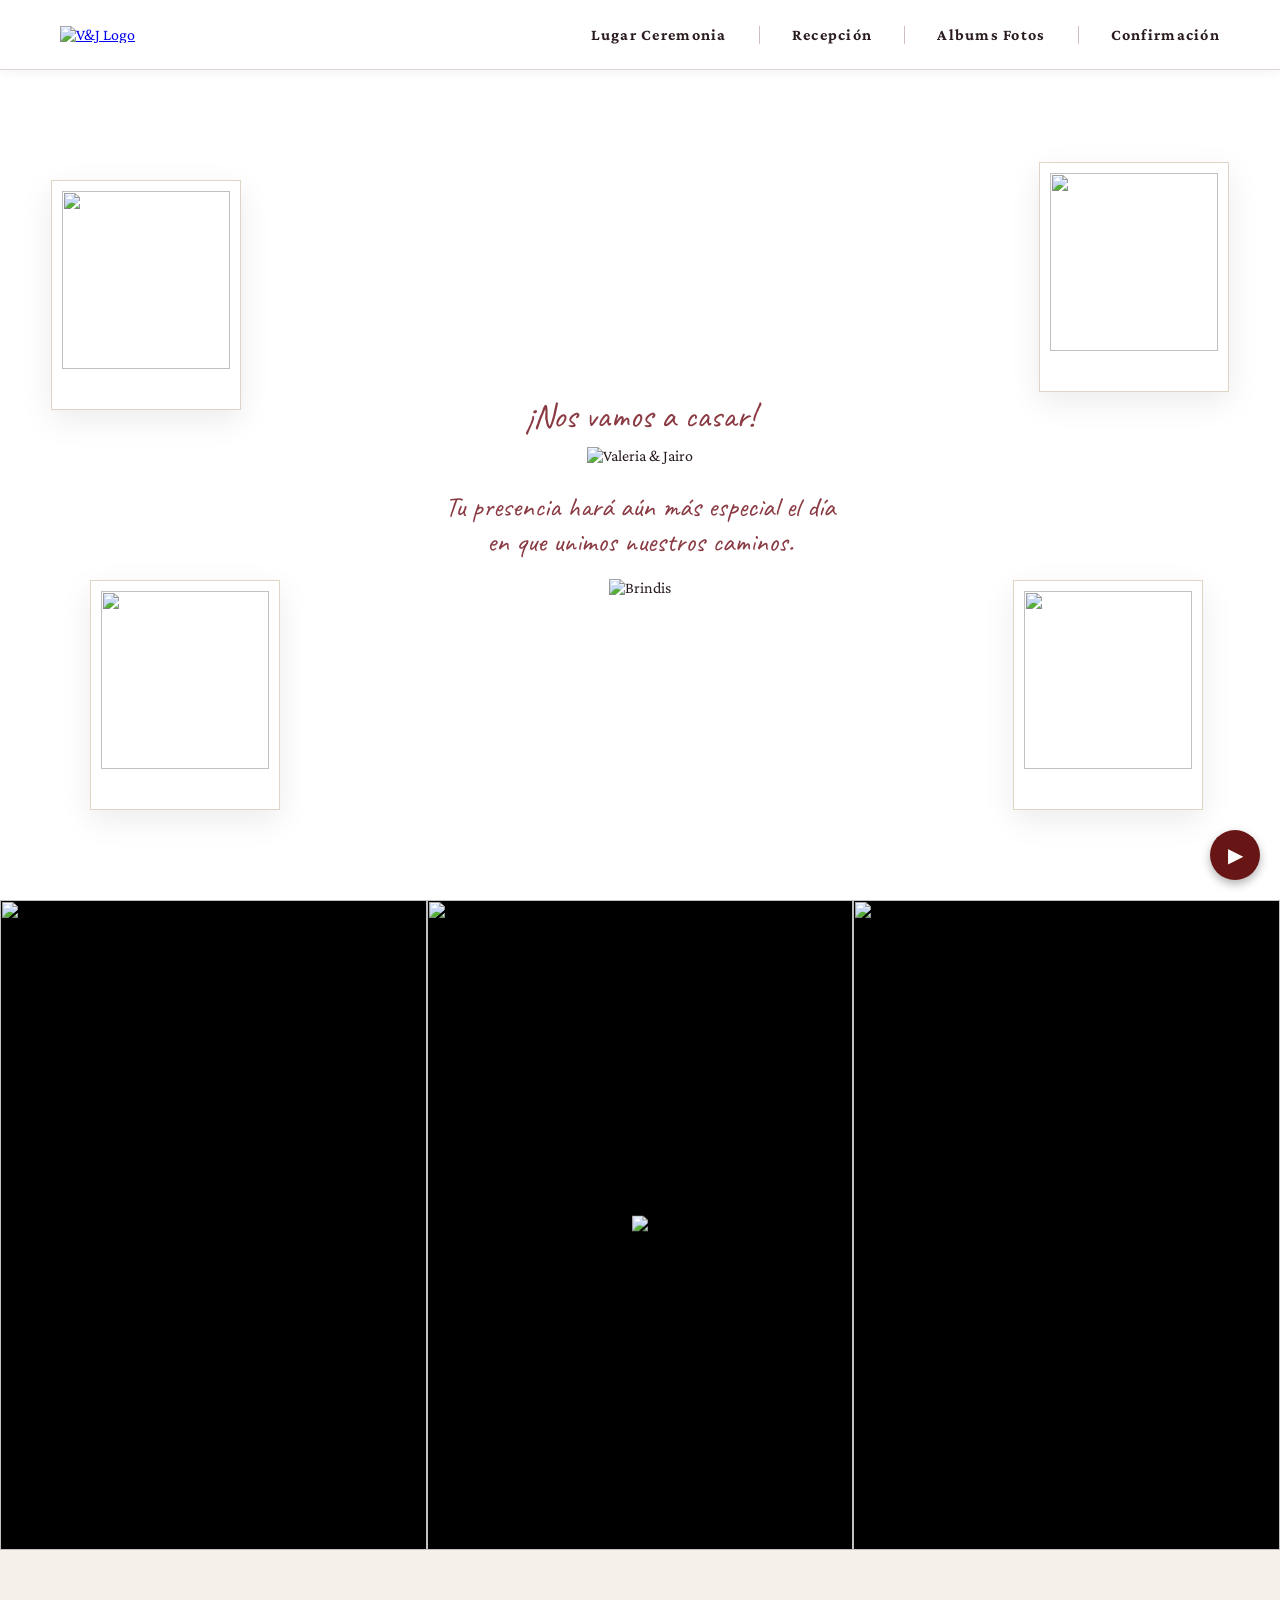
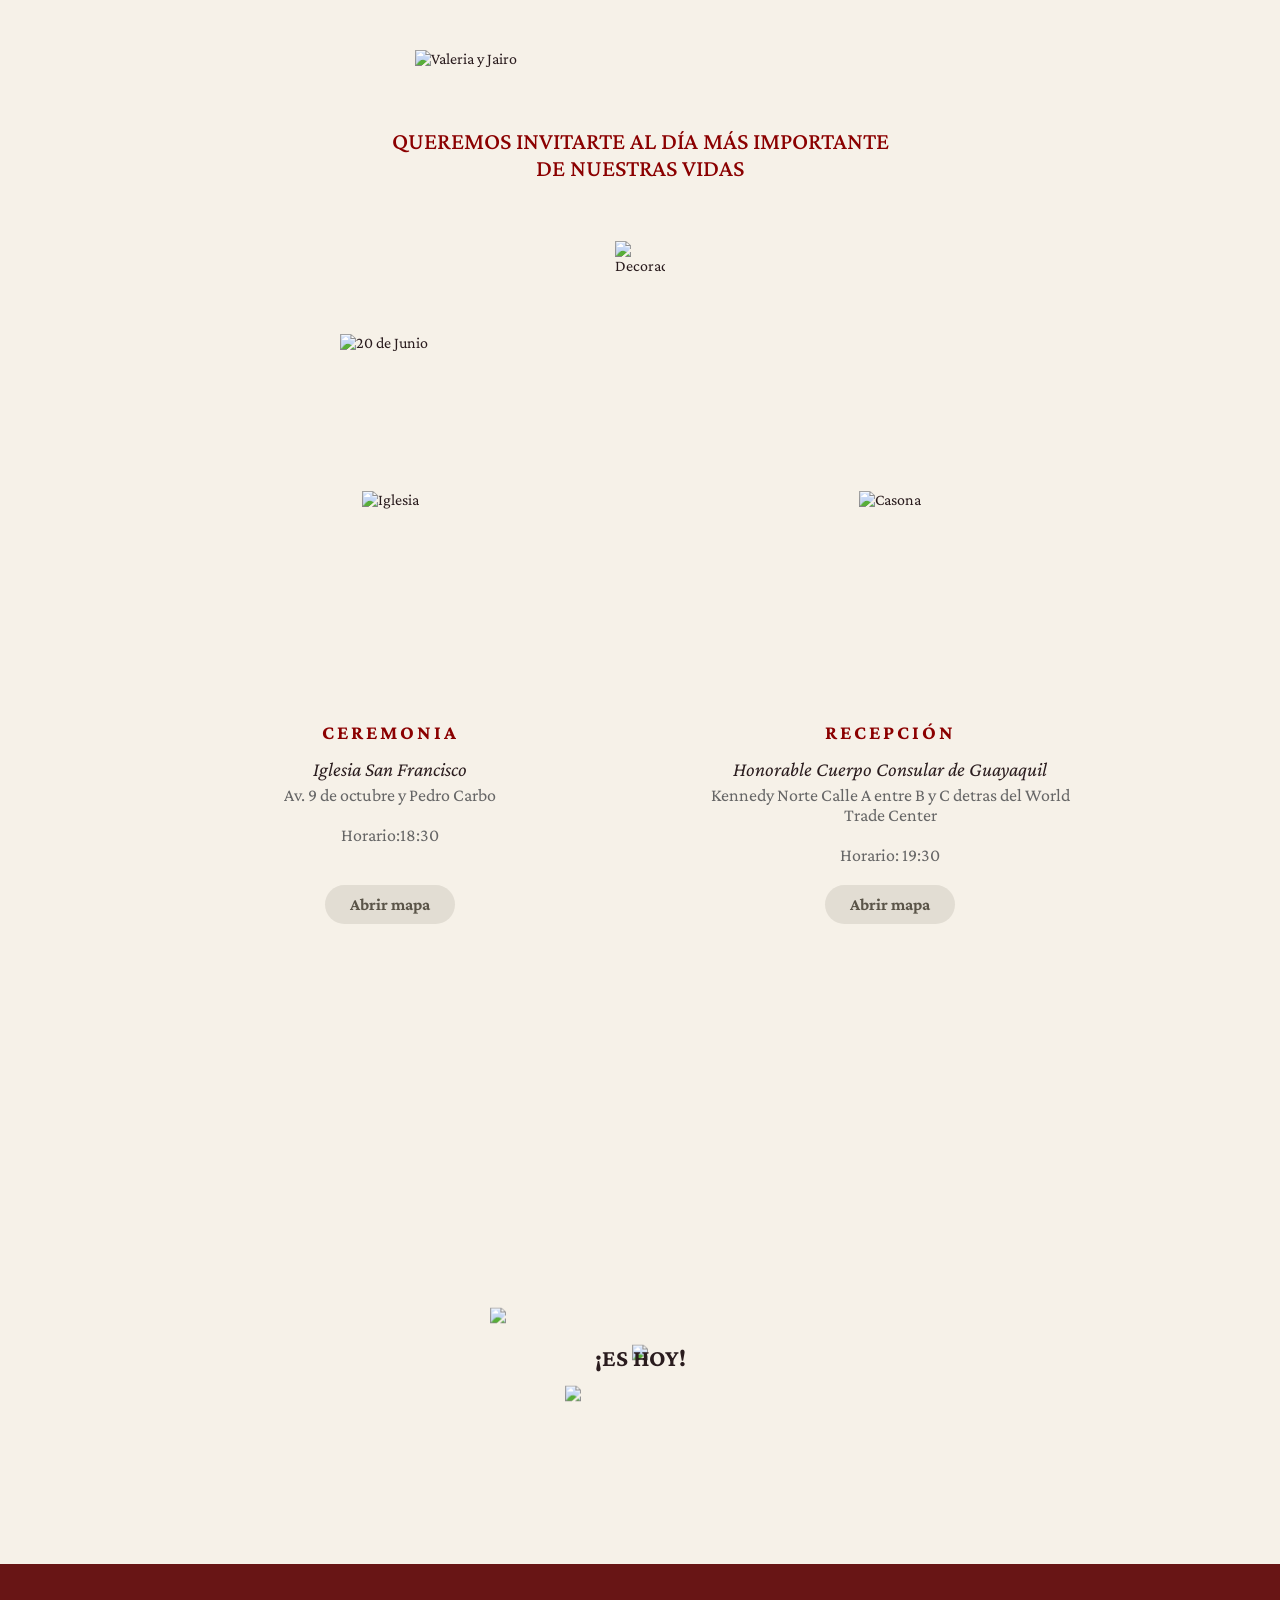
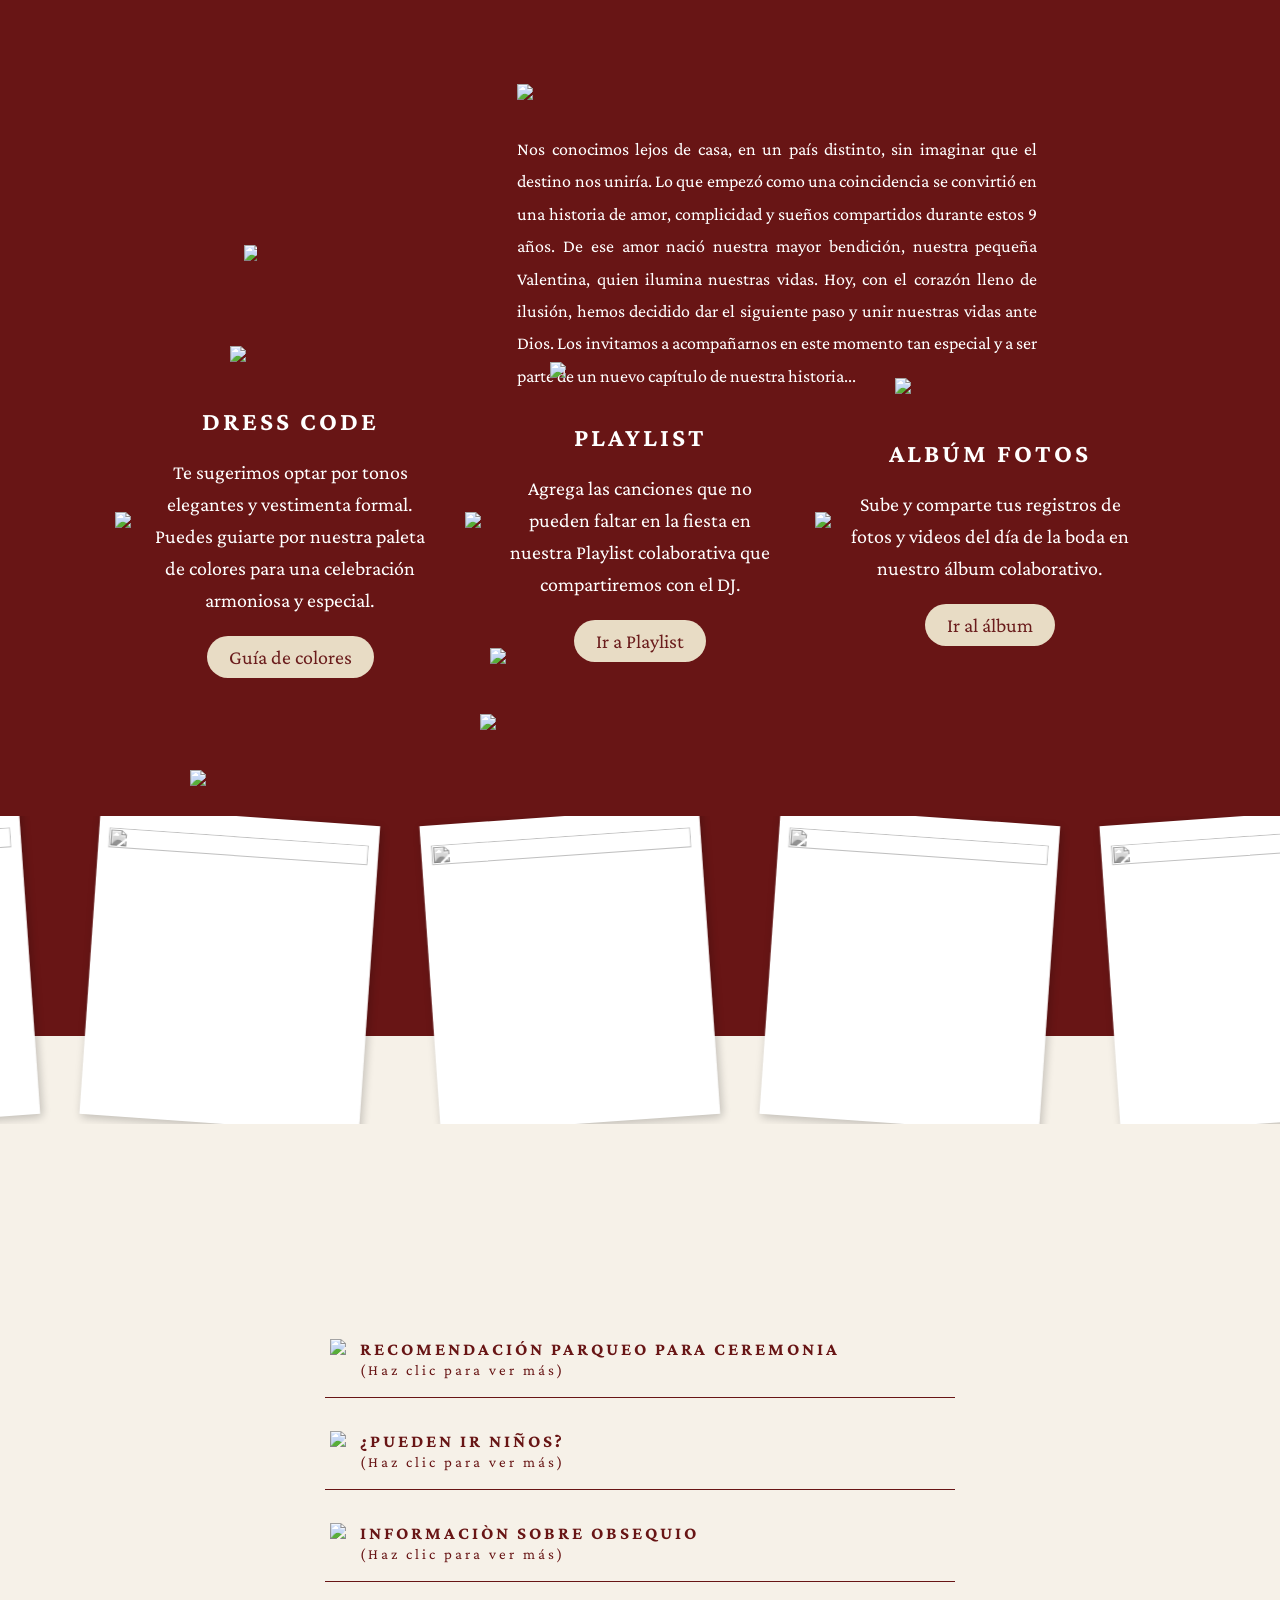
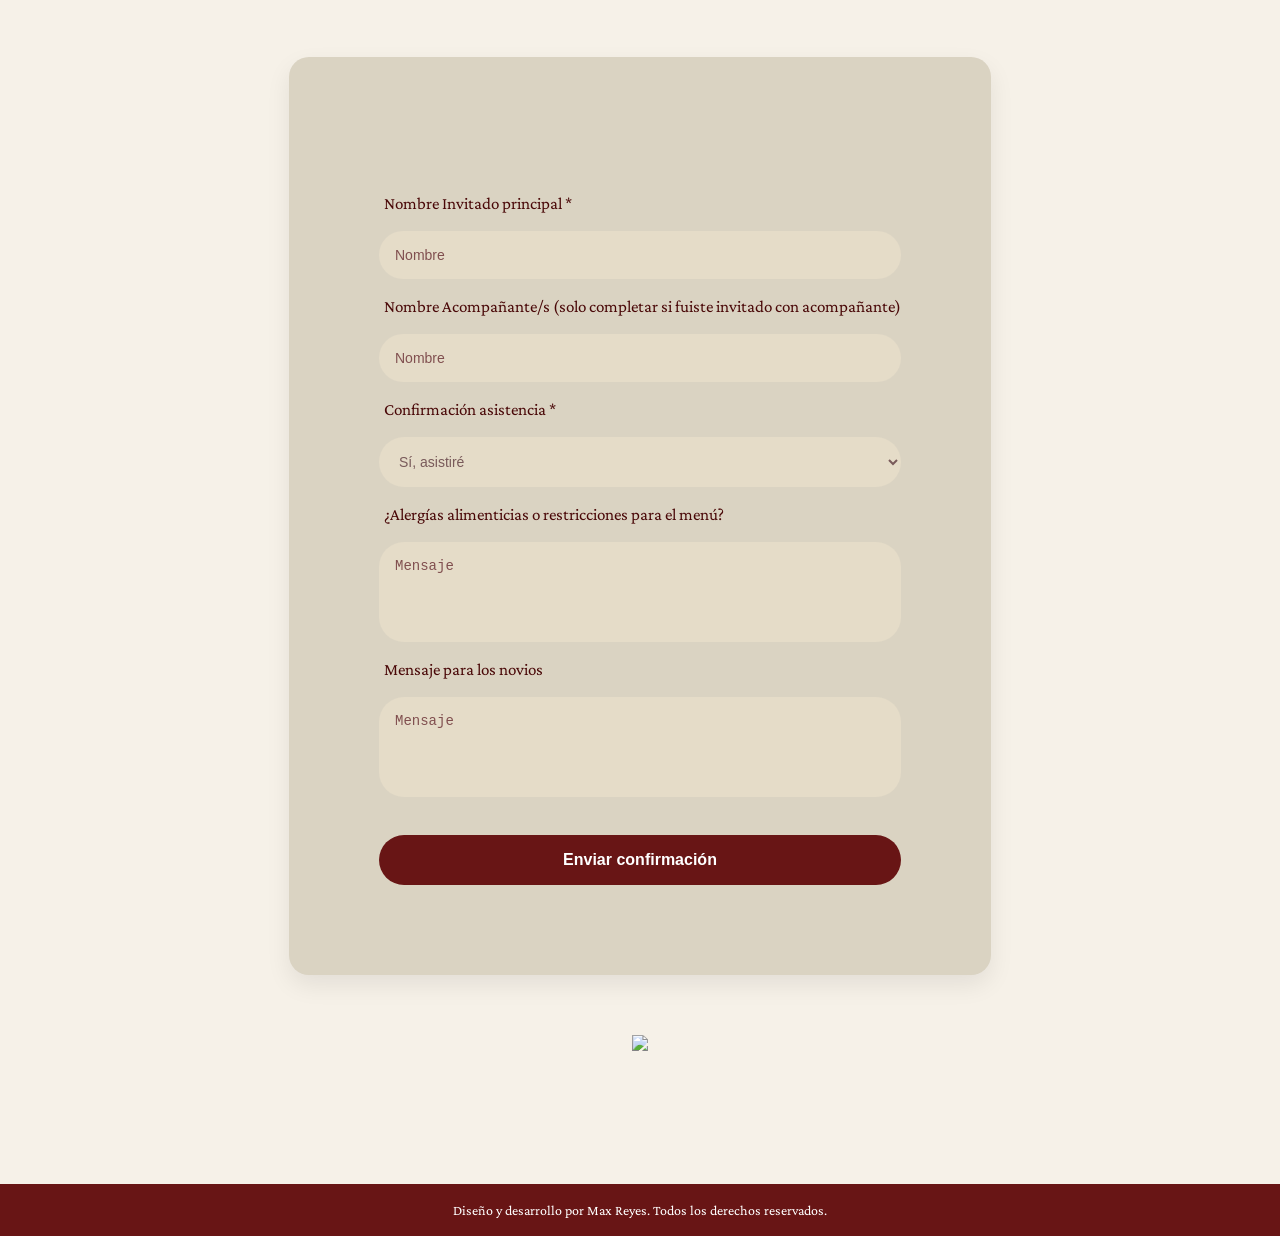
==== index.html @ e9e0463b "Add files via upload" ====
<!DOCTYPE html>
<html lang="es">
<head>
<meta charset="UTF-8">
<meta name="viewport" content="width=device-width, initial-scale=1.0">
<title>Valeria & Jairo - Boda</title>

<link href="https://fonts.googleapis.com/css2?family=Caveat:wght@400;500;600;700&family=Crimson+Pro:ital,wght@0,300;0,400;1,300;1,400&display=swap" rel="stylesheet">

<style>
:root{
  --primary:#63252c;
  --primary-light:#8a3a43;
  --primary-dark:#4b1c22;
  --cream:#f6f1e8;
  --text:#2a1c1e;
}
html,body{
overflow-x:hidden;
}
*{
  margin:0;
  padding:0;
  box-sizing:border-box;
}

body{
  font-family:'Crimson Pro',serif;
  background:var(--cream);
  color:var(--text);
  overflow-x:hidden;
}

/* ───────── NAVBAR OPTIMIZADO ───────── */
nav{
  position:fixed;
  top:0;
  left:0;
  right:0;
  z-index:1000;
  height:70px; 
  display:flex;
  align-items:center;
  justify-content:space-between;
  padding:0 clamp(20px, 5vw, 60px);
  background:#ffffff;
  border-bottom:1px solid rgba(99, 37, 44, 0.2);
  box-shadow: 0 2px 10px rgba(0,0,0,0.05);
}

.logo img{ height:100px; }

.nav-links{ display:flex; align-items:center; list-style:none; }
.nav-links li{ display:flex; align-items:center; }


.nav-links li:not(:first-child)::before{
  content:''; width:1px; height:18px; background:rgba(99, 37, 44, 0.3); margin:0 clamp(15px, 2.5vw, 35px);
}

.nav-links a{
  font-size:clamp(16px,1vw,16px);
  font-weight:700;
  letter-spacing:0.08em;
  color:var(--text);
  text-decoration:none;
  transition: all .25s ease;
  display:inline-block; 
}

.nav-links a:hover{ 
  color:var(--primary-light); 
  transform: scale(0.90);
}


.menu-toggle {
  display: none;
  flex-direction: column;
  justify-content: center;
  align-items: center;
  width: 40px; height: 40px;
  cursor: pointer; gap: 6px;
}

.menu-toggle span {
  display: block; width: 26px; height: 2px;
  background-color: var(--primary);
  border-radius: 2px; transition: 0.3s;
}

.menu-toggle.open span:nth-child(1) { transform: translateY(8px) rotate(45deg); }
.menu-toggle.open span:nth-child(2) { opacity: 0; }
.menu-toggle.open span:nth-child(3) { transform: translateY(-8px) rotate(-45deg); }

/* ───────── HERO ───────── */
.hero{
  min-height:100vh;
  padding-top:100px;
  position:relative;
  display:flex;
  align-items:center;
  justify-content:center;
  text-align:center;
  background:white;
  overflow:hidden;
}

.hero-center{
  max-width:clamp(280px, 90%, 520px);
  padding:20px;
  z-index:10;
  position:relative;
}

.subtitle{
  font-family:'Caveat',cursive;
  font-size:clamp(24px, 4vw, 34px);
  color:var(--primary-light);
  margin-bottom:10px;
}

.names img{
    max-width: 450px;
    opacity: 0;
    transform: translateY(-250px);
    animation: tituloCaida 2.0s ease-out forwards;
}

@keyframes tituloCaida{
    0%{
        transform: translateY(-120px);
        opacity: 0;
    }

    40%{
        opacity: 0.3;
    }

    70%{
        opacity: 0.7;
    }

    100%{
        transform: translateY(0);
        opacity: 1;
    }
}

.description{
  font-family:'Caveat',cursive;
  font-size:clamp(20px, 2.8vw, 28px);
  color:var(--primary-light);
  margin:25px 0 10px;
}

.deco-cheers{
  position: relative;
   width: clamp(200px, 35vw, 250px);
  margin: 10px auto;
  z-index: 2;
}
@media (max-width:768px){
  .description{
    font-size: 28px; /* antes estaba más pequeño */
    
  }
  .subtitle{
    font-size: 28px; /* antes estaba más pequeño */
    
  }
  .names img{
    max-width: 350px; /* antes 280px */
    width: 95%;
  }
}
/* ───────── POLAROIDS ───────── */
.polaroid{
  position:absolute;
  background:white;
  padding:10px 10px 40px;
  border:1px solid #e0d5c5;
  box-shadow:0 10px 30px rgba(0,0,0,0.08);
  transition:.4s;
  z-index:3;
}
.polaroid:hover{
  transform:scale(1.10) rotate(0deg);
}
.polaroid img{ width:100%; height:100%; object-fit:cover; display:block; }
.pol-1,.pol-2,.pol-3,.pol-4{ width:clamp(140px, 16vw, 190px); height:clamp(170px, 20vw, 230px); }

.pol-1{left:4%; top:20%; transform:rotate(-8deg);}
.pol-2{left:7%; bottom:10%; transform:rotate(5deg);}
.pol-3{right:4%; top:18%; transform:rotate(6deg);}
.pol-4{right:6%; bottom:10%; transform:rotate(-5deg);}

/* Decoraciones */
.deco-img{ position:absolute; z-index:1; pointer-events:none; opacity: 0.8; }
.deco-heart-1{top:20%; left:20%; width:60px;}
.deco-heart-2{top:15%; right:25%; width:50px;}
.deco-heart-triple{bottom:12%; right:18%; width:80px;}
.swirl-tl{top:8%; left:-20px; width:150px; transform:rotate(15deg);}
.swirl-br{bottom:8%; right:-20px; width:150px; transform:rotate(-15deg);}



/* ANIMACION EN PC */
@media (min-width: 768px){

.pol-1{
  animation: entrarIzq 2s ease-out forwards;
}

.pol-2{
  animation: entrarIzq 2.3s ease-out forwards;
}

.pol-3{
  animation: entrarDer 2s ease-out forwards;
}

.pol-4{
  animation: entrarDer 2.3s ease-out forwards;
}


}

/* Desde izquierda */
@keyframes entrarIzq{
  0%{
    transform: translateX(-400px) rotate(-20deg);
    opacity:0;
  }

  100%{
    transform: translateX(0) rotate(var(--rot));
    opacity:1;
  }
}




/* Desde derecha */
@keyframes entrarDer{
  0%{
    transform: translateX(400px) rotate(20deg);
    opacity:0;
  }

  100%{
    transform: translateX(0) rotate(var(--rot));
    opacity:1;
  }
}

@media (max-width:768px){

.pol-1{
animation: entrarIzqCell 1.5s ease-out forwards;
}

.pol-2{
animation: entrarIzqCell 1.8s ease-out forwards;
}

.pol-3{
animation: entrarDerCell 1.5s ease-out forwards;
}

.pol-4{
animation: entrarDerCell 1.8s ease-out forwards;
}

}

@keyframes entrarIzqCell{

0%{
transform: translateX(-300px) rotate(-10deg);
opacity:0;
}

100%{
transform: translateX(0) rotate(-3deg);
opacity:1;
}

}

@keyframes entrarDerCell{

0%{
transform: translateX(300px) rotate(10deg);
opacity:0;
}

100%{
transform: translateX(0) rotate(3deg);
opacity:1;
}

}





/* ───────── RESPONSIVE (CELULAR) ───────── */
@media(max-width:768px){
  .menu-toggle { display: flex; }

  /* Menú desplegable con más espacio interno */
  .nav-links{
    display: none;
    position: absolute;
    top: 70px;
    left: 0;
    width: 100%;
    background: white;
    flex-direction: column;

    padding: 10px 0; /* antes 30px */
    border-bottom: 2px solid var(--primary-light);
    box-shadow: 0 15px 30px rgba(0,0,0,0.1);
  }


  .nav-links.active { display: flex; }

  .nav-links li { 
    width: 100%; 
    justify-content: center; 
    padding: 12px 0; /* Espacio entre cada link */
  }
  
  .nav-links li:not(:first-child)::before { display: none; }

  .hero { 
    flex-direction: column; 
    padding: 100px 20px 60px; 
    height: auto; 
    justify-content: flex-start;
  }

  .hero-center { order: 2; width: 100%; }

  /* Fotos 2 arriba y 2 abajo */
  .polaroid {
    position: relative !important;
    left: auto !important; right: auto !important;
    top: auto !important; bottom: auto !important;
    width: 44% !important; /* Más pequeñas para que quepan 2 */
    margin: 8px 2%;
    padding: 6px 6px 20px;
    display: inline-block;
  }

  .pol-group-top { order: 1; display: flex; justify-content: center; width: 100%; margin-bottom: 15px; }
  .pol-group-bottom { order: 3; display: flex; justify-content: center; width: 100%; margin-top: 15px; }

  .pol-1, .pol-3 { transform: rotate(-3deg) !important; }
  .pol-2, .pol-4 { transform: rotate(3deg) !important; }
  

  .names img { max-width: 280px; }
  .deco-heart-1, .deco-heart-2, .swirl-tl, .swirl-br { display:none; }
}


/* ───────── CINTA INFINITA 3 IMÁGENES ───────── */

.cinta-galeria{
  width:100%;
  height:650px;
  overflow:hidden;
  background:black;
  position:relative;
}
.cinta{
  display:flex;
  width:calc(33.3333vw * 12); /* 12 imágenes (6 + 6) */
  height:100%;
  animation:mover 30s linear infinite;
}

.cinta img{
  width:33.3333vw;
  height:100%;
  object-fit:cover;
  flex-shrink:0;
}

@keyframes mover{
  from{
    transform:translateX(0);
  }
  to{
    transform:translateX(-50%);
  }
}

/* LOGO */
.logo-centro{
  position:absolute;
  top:50%;
  left:50%;
  transform:translate(-50%, -50%);
  z-index:10;
  pointer-events:none;
}

.logo-centro img{
  width:320px;
}

/* 📱 CELULAR */
@media (max-width:768px){

  .cinta-galeria{
    height:480px;
  }

.cinta{
    width:calc(100vw * 12);
    animation:mover 22s linear infinite;
  }

  .cinta img{
    width:100vw;
  }

  .logo-centro img{
    width:200px;
  }
}

@media (max-width:768px){

  .seccion-floral{
    padding:80px 20px;
  }

  .titulo-rojo{
    font-size:28px;
  }

  .img-top{
    width:180px;
  }

  .img-pequena{
    width:100px;
  }

  .img-grande{
    width:90%;
  }

}





/* --- CONTENEDOR ÚNICO CON FONDO --- */
.seccion-floral {
  width: 100%;
  padding: 100px 20px;
  /* Fondo_Compu */
  background-image: url(Imagenes/Decoracion/Fondo_flores5.png);
  background-position: top center;
  background-size: 100% auto;
  background-repeat: no-repeat;
  background-color: var(--cream); 
  display: flex;
  flex-direction: column; 
  align-items: center;
  justify-content: center;
}

.contenido-floral {
  display: flex;
  flex-direction: column;
  align-items: center;
  text-align: center;
  gap: 60px; /* Espaciado entre elementos de la invitación */
  width: 100%;
}

.titulo-rojo {
  color: #8B0000;
  font-size: 24px;
  font-weight: 500;
  max-width: 500px;
  margin: 0;
  text-transform: uppercase;
   text-align: center;
  margin-left: auto;
  margin-right: auto;
}

.img-top { width: 70vw; max-width: 450px; }
.img-grande { width: 100vw; max-width: 600px; }
.img-pequena { width: 50px; height: auto; }


.aparecer-scroll{
  opacity:0;
  transform: translateY(40px);
  transition: all 1s ease;
}

.aparecer-scroll.visible{
  opacity:1;
  transform: translateY(0);
}

/* --- CONTENEDOR DE MAPAS (Dentro de la misma sección) --- */
.contenedor-mapas {
  display: flex;
  flex-direction: row; 
  justify-content: center;
  align-items: stretch; 
  gap: 100px; 
  max-width: 1000px;
  width: 100%;
  margin-top: 80px; 
}

.bloque-evento {
  flex: 1; 
  display: flex;
  flex-direction: column;
  align-items: center; 
  text-align: center;
}

.img-dibujo {
  height: 200px; 
  width: auto;
  margin-bottom: 20px;
  object-fit: contain;
}

.subtitulo-evento {
  color: #8B0000;
  letter-spacing: 3px;
  font-size: 20px;
  margin: 10px 0;
  text-transform: uppercase;
}

.nombre-lugar {
  font-family: 'Crimson Pro', serif;
  font-style: italic;
  font-size: 20px;
  margin: 5px 0;
}

.direccion-texto {
  font-size: 18px;
  color: #666;
  margin-bottom: 20px;
}

/* BOTONES ALINEADOS Y EN NEGRITA */
.btn-mapa {
  margin-top: auto; 
  padding: 10px 25px;
  margin-bottom: 120px;
  background-color: #e2ddd3;
  color: #5a5448;
  text-decoration: none;
  border-radius: 20px;
  font-size: 17px;
  font-weight: bold;
  transition: 0.3s ease;
}

.btn-mapa:hover {
  background-color: #d4ccb6;
}





/* estado inicial */
.scroll-izq, .scroll-der{
  opacity:0;
  transition: all 1s ease;
}

/* ceremonia */
.scroll-izq{
  transform: translateX(-120px);
}

/* recepcion */
.scroll-der{
  transform: translateX(120px);
}

/* cuando aparecen */
.scroll-izq.visible,
.scroll-der.visible{
  opacity:1;
  transform: translateX(0);
}



@media (max-width:768px){

  .seccion-floral{
    background-image: url(Imagenes/Decoracion/Fondo_flores3.png);
    background-size: cover;
    padding:60px 15px 90px 15px; /* más espacio abajo */
  }
.titulo-rojo {
  
  max-width: 300px;
  
}
  .contenedor-mapas{
    flex-direction:column;
    align-items:center;
    gap:70px;
    margin-top:50px;
  }

  
  .img-dibujo{
    height:190px;
  }

  .img-recepcion{
    height:130px;
    margin-bottom:15px;
  }

  
  .subtitulo-evento{
    font-size:24px;
    margin:12px 0;
  }

  .nombre-lugar{
    font-size:22px;
     color:#841c1c;
     
  }

.direccion-texto{
  font-size:18px;
  color:#841c1c;
  margin-bottom:20px;
  max-width:300px;  
  text-align:center;

}


  .btn-mapa{
    padding:14px 35px;
    font-size:19px;
    border-radius:30px;
    margin-bottom:40px;
  }

}





/* ============================= */
/* CONTENEDOR CUENTA REGRESIVA */
/* ============================= */

.contenedor-regresiva-tres-barras{
    position: relative;
    width: 100%;
    margin-top: 200px; /* antes 1300px */
}

/* VIDEO CENTRAL */
.barra-video-central{
    height: 420px;
    position: relative;
    overflow: visible;
    display: flex;
    justify-content: center;
    align-items: center;
}

/* VIDEO */
.video-regresiva{
    position: absolute;
    width: 100%;
    height: 100%;
    object-fit: cover;
}

/* BARRA ROJA */
.barra-roja-bottom{
    background:#681515;
    padding-top:120px;
    padding-bottom:200px;
}
/* PANEL BLANCO */
.capa-panel-blanco{
    position: absolute;
    top: 50%;
    left: 50%;
    transform: translate(-50%, -50%);
    z-index: 10;
}

/* MARCO */
.img-marco-curvo{
    width: 1000px;
    max-width: 120vw;
}

/* FLORES */
.img-flores-deco{
    width: 150px;
    height: auto;
    display: block;
    margin: 15px auto 0 auto;
}

/* CONTENIDO CENTRADO */
.contenido-interno-regresiva{
    position: absolute;
    top: 50%;
    left: 50%;
    transform: translate(-50%, -50%);
}

.txt-script{
    display:block;
    margin:0 auto;
    width:300px;
}

/* RELOJ */
.reloj-dinamico{
    display:flex;
    gap:40px;
    justify-content:center;
    margin-top:20px;
}

.bloque{
    text-align:center;
}

.num{
    font-size:70px;
    color:#6d1c1c;
    font-family:serif;
}

.lab{
    font-size:25px;
    display:block;
}

@media (max-width:768px){

    .contenedor-regresiva-tres-barras{
        margin-top:120px;
    }

    .barra-video-central{
        height:220px;
        position: relative;
    }
.barra-roja-bottom{
    background:#681515;
    padding-top:120px;
    padding-bottom:280px;
}
    /* PANEL MÁS GRANDE Y QUE SOBRESALGA DEL VIDEO */
   .capa-panel-blanco{
    position:absolute;
   
    left:50%;
    transform:translate(-50%,-50%);
    z-index:10;
    width:100%;
    display:flex;
    justify-content:center;
}

  .img-marco-curvo{
    width:100%;
}
    .contenido-interno-regresiva{
        width:85%;
        text-align:center;
    }

    .txt-script{
        width:165px;
        margin-bottom:6px;
    }

    .reloj-dinamico{
        gap:8px;
        margin-top:5px;
    }

    .num{
        font-size:29px;
    }

    .lab{
        font-size:15px;
    }

    .img-flores-deco{
        width:75px;
        margin-top:6px;
    }

    
}










.contenedor-historia{
    width:1200px;
    max-width:90%;
    margin:auto;
    display:flex;
    align-items:center;
    justify-content:space-between;
    gap:80px;
}

/* TEXTO MÁS A LA IZQUIERDA */
.lado-texto{
    color:white;
    max-width:520px;
    margin-right:auto;
}

/* FOTO MÁS A LA DERECHA */
.lado-foto{
     margin: 0 auto;
    display: flex;
    justify-content: center;
   
    margin-top: 30px;
}


.lado-foto img{
    width: 80%;      /* opcional: más pequeña */
   
}
.titulo-historia{
    width:280px;
    margin-bottom:30px;
}

.texto-historia{
    font-size:18px;
    line-height:1.8;
    text-align:justify;
}

.foto-entrada-izquierda{
  opacity: 0;
  transform: translateX(-150px) rotate(-8deg) scale(0.9);
  transition: all 1.2s cubic-bezier(0.22, 1, 0.36, 1);
}

.foto-entrada-izquierda.visible{
  opacity: 1;
  transform: translateX(0) rotate(0) scale(1);
}
@media (max-width:768px){
  .foto-entrada-izquierda{
    transform: translateX(-80px) rotate(-4deg) scale(0.95);
  }
}

@media (max-width:768px){

.contenedor-historia{
    flex-direction:column;
    text-align:left;
    gap:40px;
}

.lado-foto{
    margin: 0 auto;
    display: flex;
    justify-content: center;
}

.lado-foto img{
    width: 93%;      /* opcional: más pequeña */
    display: block;
    margin: 0 auto;
    margin-left: 20px;
}


.lado-texto{
    max-width:90%;
    margin:0 auto;
}

/* TEXTO JUSTIFICADO EN CELULAR */
.texto-historia{
    text-align:justify;
    font-size:18px;
    line-height:1.4;
}

.titulo-historia{
    width:240px;
}

}



.contenedor-opciones-boda{
    display:flex;
    justify-content:center;
    gap:0; /* sin espacio */
    flex-wrap:wrap;
    padding:120px 0;
}

.card-boda{
    position:relative;
    width:380px;
    margin:0;
}
.icono-ropa{
width:110px;
margin-bottom:20px;
}
.marco-card{
    width:100%;
    display:block;
}

.contenido-card{
    position:absolute;
    top:0;
    left:0;
    width:100%;
    height:100%;

    display:flex;
    flex-direction:column;
    align-items:center;

    text-align:center;
    padding:20px;

    justify-content:center;

    padding-top:0px; /* baja el contenido debajo del icono */
    color:white;
}

.contenido-card h3{
    font-size:26px;
    letter-spacing:3px;
    margin-bottom:20px;
   
}

.contenido-card p{
    font-size:20px;
    line-height:1.6;
    margin-bottom:20px;
    max-width:280px;
}

.boton-card{
    background:#e8dcc5;
    padding:10px 22px;
    border-radius:30px;
    text-decoration:none;
    color:#6a1c1c;
    font-size:20px;
}

.icono-card-Traje{
    width:120px;
    margin-bottom:25px;
}
.icono-card-Play{
    width:180px;
    margin-bottom:25px;
}
.card-boda{
    width:350px;
}
.icono-card-Album{
    width:190px;
    margin-bottom:25px;
}

.icono-container{
    height:140px;   /* misma altura para todos */
    display:flex;
    align-items:center;
    justify-content:center;
    margin-bottom:20px;
}

.card-boda{
  opacity: 0;
  transform: translateY(80px) scale(0.95);
  transition: all 0.9s cubic-bezier(0.22, 1, 0.36, 1);
}

.card-boda.visible{
  opacity: 1;
  transform: translateY(0) scale(1);
}

/* delay elegante */
.card-boda:nth-child(1){ transition-delay: 0.2s; }
.card-boda:nth-child(2){ transition-delay: 0.4s; }
.card-boda:nth-child(3){ transition-delay: 0.6s; }

.icono-container img{
  animation: moverIcono 0.6s ease-in-out 4 alternate;
}

@keyframes moverIcono{
  0%{ transform: translateX(0); }
  100%{ transform: translateX(12px); }
}

/* ICONO tipo campana */
.icono-container.animar .icono-card-Traje,
.icono-container.animar .icono-card-Play,
.icono-container.animar .icono-card-Album {
  animation: campana 1.2s ease-in-out 2;
  transform-origin: top center; /* 🔥 clave para efecto colgado */
}

/* Animación tipo péndulo */
@keyframes campana {
  0%   { transform: rotate(0deg); }
  20%  { transform: rotate(12deg); }
  40%  { transform: rotate(-10deg); }
  60%  { transform: rotate(6deg); }
  80%  { transform: rotate(-4deg); }
  100% { transform: rotate(0deg); }
}




.seccion-cronograma{
    display:flex;
    flex-direction:column;
    align-items:center;
    justify-content:center;
    text-align:center;
  
    gap:20px; /* espacio entre elementos */
}

/* decoracion superior */
.Imagen-decoracion{
    width:100%;
    max-width:300px;
  
}

/* titulo */
.Imagen-Titulo{
  padding-top: 30px;
    width:100%;
    max-width:320px;
    padding-bottom: 20px;
}

/* imagen desktop */
.cronograma-desktop{
    width:100%;
    max-width:900px;
    padding-bottom: 50px;
}

/* imagen mobile */
.cronograma-mobile{
    width:100%;
    max-width:440px;
    
}

/* OCULTAR EN CELULAR */
.cronograma-mobile{
    display:none;
}

/* CUANDO SEA CELULAR */
@media (max-width:768px){

.cronograma-desktop{
    display:none;
}

.cronograma-mobile{
    display:block;
    margin:auto;
}

.Imagen-decoracion{
    max-width:300px;
}

.Imagen-Titulo{
    max-width:230px;
}


}







.polar-card img {
  width: 100%;
  display: block;
  filter: grayscale(100%);
  transition: filter 0.3s ease;
}
.galeria-polar {
  width: 100%;
  overflow: hidden;
  background: transparent;
  padding: 60px 0;

 margin-top: -220px;   /* sube más hasta pegarse */
  margin-bottom: -140px;
  padding-top: 0;       /* quita aire arriba */
  position: relative;
  z-index: 20; /* ENCIMA de todo */
}

.polar-overflow {
  overflow: hidden;
  width: 100%;
}

.polar-track {
  display: flex;
  width: max-content;
  will-change: transform;
}

/* TARJETAS */
.polar-card {
  flex-shrink: 0;
  width: clamp(180px, 22vw, 280px);
  background: #fff;
  padding: 20px 10px 28px 10px;
  box-shadow: 2px 3px 10px rgba(0,0,0,0.22);
  margin-right: 60px; /* en vez de gap */
}

.polar-card img {
  width: 100%;
  aspect-ratio: 1 / 1;
  object-fit: cover;
  display: block;
}

/* ROTACIÓN */
.polar-card:nth-child(odd)  { transform: rotate(-4deg); }
.polar-card:nth-child(even) { transform: rotate(4deg); }







.seccion-floral2 {
  width: 100%;
  padding: 200px 20px 100px 20px;
  background-image: url(Imagenes/Decoracion/Fondo_flores3.png);
  background-position: top center;
  background-size: 100% auto;
  background-repeat: no-repeat;
  background-color: var(--cream);

  position: relative;
  z-index: 1;
}
/* CONTENEDOR */
.contenido-floral{
  max-width: 900px;
  margin: auto;
  text-align: left;
}

/* TITULO */
.item-info{
  width: 70%;
   margin-bottom: -45px;   
 
}

.titulo-info img{
  width: 350px;
}


/* TITULO LINEA */
.titulo-item{
  display: flex;
   text-align: left;
  gap: 12px;
  cursor: pointer;
 border-bottom: 1px solid #681515;
   padding: 18px 0;   /* antes 18px */

  color: #681515;
  font-size: 18px;
  letter-spacing: 3px;
}

/* ICONO */
.icono{
  width: 18px;
  margin-left: 5px;
}

/* TEXTO */
.titulo-item span{
  flex: 1;
}



@media (max-width:768px){

  /* 🌸 SECCIÓN FONDO */
  .seccion-floral2{
    width: 100%;
    padding: 140px 15px 80px 15px;

    background-image: url(Imagenes/Decoracion/Fondo_flores3.png);
    background-size: cover;        /* 🔥 clave */
    background-position: top center;
    background-repeat: no-repeat;
  }

  /* CONTENEDOR */
  .contenido-floral{
    max-width: 100%;
    margin: auto;
    padding: 0 10px;
  
  }

  /* TITULO IMAGEN */
  .titulo-info{
    text-align: center;
    margin-bottom: 30px;
  }

  .titulo-info img{
    width: 230px;
  }

  /* ITEMS */
  .item-info{
    width: 100%;
    margin-bottom: -45px;   
  }

  /* TITULO (LINEA + TEXTO) */
  .titulo-item{
    display: flex;
    align-items: center;
    gap: 8px;

    padding: 12px 0;
    border-bottom: 1px solid #681515;

    font-size: 14px;
    letter-spacing: 2px;
    color: #681515;

    cursor: pointer;
  }

  /* ICONO */
  .icono{
    width: 14px;
    margin-left: 2px;
  }

  /* TEXTO */
  .titulo-item span{
    flex: 1;
  }

  


}

/* CONTENIDO OCULTO */
  .contenido-item{
    max-height: 0;
    overflow: hidden;
    transition: all 0.4s ease;

    font-size: 14px;
    line-height: 1.5;
    color: #000000;

    padding-left: 28px;
  }

  /* CUANDO SE ABRE */
  .item-info.activo .contenido-item{
    max-height: 300px;
    padding-top: 10px;
    padding-bottom: 10px;
  }

@media (max-width:768px){
  .item-info.activo .contenido-item{
    max-height: 300px;
  }

  /* CONTENIDO OCULTO */
  .contenido-item{
    max-height: 0;
    overflow: hidden;
    transition: all 0.4s ease;

    font-size: 14px;
    line-height: 1.5;
    color: #000000;

    padding-left: 0px;

    text-align: justify; /* 👈 AQUI */
  }
}




.confirmacion-box {
  margin-top: 60px;
  background: #dad3c2;
  padding: 90px;
  border-radius: 20px;
  max-width: 800px;
  margin-left: auto;
  margin-right: auto;
  box-shadow: 0 10px 25px rgba(0,0,0,0.08);
}

/* TITULO */
.titulo-confirmacion {
  text-align: center;
  margin-bottom: 30px;
}

.titulo-confirmacion img {
  max-width: 320px;
  width: 100%;
}

/* FORM */
.form-confirmacion {
  display: flex;
  flex-direction: column;
  gap: 18px;
}

.form-confirmacion label {
  font-size: 17px;
  color: #490707;
  margin-left: 5px;
}
input::placeholder{
  color: #804f4f;           
  
}
textarea::placeholder{
  color: #804f4f;           
  
}
/* INPUTS */
.form-confirmacion input,
.form-confirmacion select,
.form-confirmacion textarea {
  width: 100%;
  padding: 16px;
  border-radius: 25px;
  border: none;
  background: #e5dcc8;
  outline: none;
  font-size: 14px;
   color: #795a5a; 

}

/* TEXTAREA */
.form-confirmacion textarea {
  min-height: 100px;
  resize: none;
  
  
}

/* BOTON */
.form-confirmacion button {
  margin-top: 20px;
  padding: 16px;
  border: none;
  border-radius: 25px;
  background: #681515;
  color: white;
  font-weight: bold;
  font-size: 16px;
  cursor: pointer;
  transition: 0.3s;
}

.form-confirmacion button:hover {
  transform: scale(1.03);
  opacity: 0.9;
}

@media (max-width: 768px) {

  .confirmacion-box {
    padding: 25px;
    margin-top: 40px;
    border-radius: 15px;
  }

  .titulo-confirmacion img {
    max-width: 220px;
  }

  .form-confirmacion {
    gap: 14px;
  }

  .form-confirmacion input,
  .form-confirmacion select,
  .form-confirmacion textarea {
    padding: 14px;
    font-size: 13px;
  }

  .form-confirmacion textarea {
    min-height: 80px;
  }

  .form-confirmacion button {
    padding: 14px;
    font-size: 14px;
  }
}




.seccion-final {
  margin-top: 60px;
  text-align: center;
}

/* IMAGEN */
.contenido-final img {
  max-width: 300px;
  width: 100%;
  margin-bottom: 30px;
}

/* BARRA ROJA */
.barra-final {
  background: #681515;
  padding: 18px 10px;
}

.barra-final p {
  color: white;
  font-size: 14px;
  margin: 0;
  text-align: center
}

.logo-final-animado{
  opacity: 0;
  transition: opacity 1s ease;
}

.logo-final-animado.visible{
  opacity: 1;
}








#btnMusica {
  position: fixed;
  bottom: 20px;
  right: 20px;
  width: 50px;
  height: 50px;
  border-radius: 50%;
  border: none;
  background-color: #681515;
  color: #fff;
  font-size: 20px;
  cursor: pointer;
  box-shadow: 0 4px 10px rgba(0,0,0,0.3);
  z-index: 999;
  transition: 0.3s;
}

#btnMusica:hover {
  transform: scale(1.1);
}



#btnMusica:focus {
  outline: none;
  box-shadow: 0 0 0 2px rgba(255,255,255,0.4);
}


.mensaje-exito{
  position: fixed;
  top: 50%;
  left: 50%;
  transform: translate(-50%, -50%) scale(0.8);
  background: #ffffff;
  color: #681515;
  padding: 30px 40px;
  border-radius: 20px;
  font-size: 20px;
  text-align: center;
  box-shadow: 0 10px 30px rgba(0,0,0,0.2);
  opacity: 0;
  pointer-events: none;
  transition: all 0.4s ease;
  z-index: 9999;
}

.mensaje-exito.mostrar{
  opacity: 1;
  transform: translate(-50%, -50%) scale(1);
}


/* 📱 CELULAR */
@media (max-width:768px){

  .mensaje-exito{
    width: 85%;
    max-width: 320px;

    padding: 20px 18px;
    border-radius: 15px;

    font-size: 20px;
    line-height: 1.4;

    text-align: center;

    /* mejora visual en móvil */
    box-shadow: 0 8px 25px rgba(0,0,0,0.25);
  }

}


.item-parqueo{
  display: inline-flex;
  align-items: center;
  gap: 8px; /* espacio entre texto y flecha */
  margin: 8px 0;
}

.btn-flecha{
  background: #681515;
  color: white;
  text-decoration: none;
  width: 22px;
  height: 22px;
  display: inline-flex;
  align-items: center;
  justify-content: center;
  border-radius: 50%;
  font-size: 12px;
  transition: 0.3s ease;
}

.btn-flecha:hover{
  transform: scale(1.2);
  background: #8a2a2a;
}

</style>
</head>

<body>

<nav>
  <a href="#" class="logo">
    <img src="Imagenes/Letras/Logo.png" alt="V&J Logo">
  </a>

  <div class="menu-toggle" id="mobile-menu">
    <span></span><span></span><span></span>
  </div>

  <ul class="nav-links" id="nav-list">
    <li><a href="https://maps.app.goo.gl/4oQktLAdKmcPW6sr8" target="_blank">Lugar Ceremonia</a></li>
    <li><a href="https://maps.app.goo.gl/5ZczkdazqgPxuhCHA" target="_blank">Recepción</a></li>
    <li><a href="http://www.wedshoots.com/download?albumId=ESdffe6fab">Albums Fotos</a></li>
    <li><a href="#Confirmacion">Confirmación</a></li>
  </ul>
</nav>

<section class="hero">
  
  <div class="pol-group-top">
    <div class="polaroid pol-3"><img src="Imagenes/Fotos/5.png" alt=""></div>
    <div class="polaroid pol-4"><img src="Imagenes/Fotos/2.png" alt=""></div>
  </div>

  <div class="hero-center">
    <p class="subtitle">¡Nos vamos a casar!</p>
    <div class="names">
      <img src="Imagenes/Letras/Titulo.png" alt="Valeria & Jairo">
    </div>
    <p class="description">
      Tu presencia hará aún más especial el día<br>
      en que unimos nuestros caminos.
    </p>
    <img src="Imagenes/Decoracion/Brindis.png" class="deco-cheers" alt="Brindis">
  </div>

  <div class="pol-group-bottom">
    <div class="polaroid pol-1"><img src="Imagenes/Fotos/3.png" alt=""></div>
    <div class="polaroid pol-2"><img src="Imagenes/Fotos/4.png" alt=""></div>
  </div>

  <img src="Imagenes/Decoracion/Corazon1.png" class="deco-img deco-heart-1" alt="">
  <img src="Imagenes/Decoracion/Corazon2.png" class="deco-img deco-heart-2" alt="">
  <img src="Imagenes/Decoracion/Corazon3.png" class="deco-img deco-heart-triple" alt="">
  <img src="Imagenes/Decoracion/Linea-Photoroom.png" class="deco-img swirl-tl" alt="">
  <img src="Imagenes/Decoracion/Linea-Photoroom.png" class="deco-img swirl-br" alt="">


  
</section>

<section class="cinta-galeria">

  <div class="cinta">
    <!-- BLOQUE ORIGINAL (6 imágenes) -->
    <img src="Imagenes/Fotos/Gallery1.png">
    <img src="Imagenes/Fotos/Gallery2.png">
    <img src="Imagenes/Fotos/Gallery4.png">
    <img src="Imagenes/Fotos/Gallery3.png">
    <img src="Imagenes/Fotos/Gallery51.jpeg">
    <img src="Imagenes/Fotos/Gallery6.png">

    <!-- DUPLICADO EXACTO -->
    <img src="Imagenes/Fotos/Gallery1.png">
    <img src="Imagenes/Fotos/Gallery2.png">
    <img src="Imagenes/Fotos/Gallery4.png">
    <img src="Imagenes/Fotos/Gallery3.png">
    <img src="Imagenes/Fotos/Gallery51.jpeg">
    <img src="Imagenes/Fotos/Gallery6.png">
  </div>

  <div class="logo-centro">
    <img src="Imagenes/Decoracion/Logo1.png">
  </div>

</section>




<section class="seccion-floral">
  <div class="contenido-floral">
    
 <img src="Imagenes/Letras/Titulo.png" class="img-top aparecer-scroll" alt="Valeria y Jairo">

<h2 class="titulo-rojo aparecer-scroll">
QUEREMOS INVITARTE AL DÍA MÁS IMPORTANTE DE NUESTRAS VIDAS
</h2>

<img src="Imagenes/Decoracion/Icono.svg" class="img-pequena aparecer-scroll" alt="Decoración">

<img src="Imagenes/Decoracion/Buzon_fecha1.png" class="img-grande aparecer-scroll" alt="20 de Junio">

    <div class="contenedor-mapas">
      
      <div class="bloque-evento scroll-izq"> 
  <img src="Imagenes/Decoracion/CEREMONIA.svg" class="img-dibujo" alt="Iglesia">
  <h3 class="subtitulo-evento">CEREMONIA</h3>
  <p class="nombre-lugar">Iglesia San Francisco</p>
  <p class="direccion-texto">Av. 9 de octubre y Pedro Carbo </p>
    <p class="direccion-texto">Horario:18:30</p>

  <a href="https://maps.app.goo.gl/4oQktLAdKmcPW6sr8" target="_blank" class="btn-mapa">Abrir mapa</a>
</div>

<div class="bloque-evento scroll-der">
  <img src="Imagenes/Decoracion/RECEPCIÓN.svg" class="img-dibujo img-recepcion" alt="Casona">
  <h3 class="subtitulo-evento">RECEPCIÓN</h3>
  <p class="nombre-lugar">Honorable Cuerpo Consular de Guayaquil</p>
  <p class="direccion-texto">Kennedy Norte Calle A entre B y C detras del World Trade Center </p>
   <p class="direccion-texto"> Horario: 19:30</p>
  <a href="https://maps.app.goo.gl/5ZczkdazqgPxuhCHA" class="btn-mapa" target="_blank">Abrir mapa</a>
</div>

    </div> 

    
  </div> 

</section>




<section class="seccion-video-regresiva">

    <div class="barra-video-central">

        <video autoplay loop muted playsinline class="video-regresiva">
            <source src="Imagenes/Decoracion/video2.mp4" type="video/mp4">
        </video>

        <div class="capa-panel-blanco">

            <img src="Imagenes/Decoracion/Panel.png" class="img-marco-curvo">

            <div class="contenido-interno-regresiva">

                <img src="Imagenes/Decoracion/Cuenta.svg" class="txt-script">

                <div class="reloj-dinamico">

                    <div class="bloque">
                        <span id="dias" class="num">000</span>
                        <span class="lab">Días</span>
                    </div>

                    <div class="bloque">
                        <span id="horas" class="num">00</span>
                        <span class="lab">Horas</span>
                    </div>

                    <div class="bloque">
                        <span id="minutos" class="num">00</span>
                        <span class="lab">Minutos</span>
                    </div>

                    <div class="bloque">
                        <span id="segundos" class="num">00</span>
                        <span class="lab">Segundos</span>
                    </div>

                </div>

                <img src="Imagenes/Decoracion/Flor_roja.png" class="img-flores-deco">

            </div>

        </div>

    </div>


    <!-- BARRA ROJA -->
    <div class="barra-roja-bottom">


        <!-- HISTORIA -->
        <section class="seccion-historia">

            <div class="contenedor-historia">

                <div class="lado-foto">
                    <img src="Imagenes/Decoracion/Foto_VJ1.png" class="foto-polaroid foto-entrada-izquierda">
                </div>

                <div class="lado-texto">

                    <img src="Imagenes/Decoracion/Nuestra_Historia.svg" class="titulo-historia">

                    <p class="texto-historia">
                  Nos conocimos lejos de casa, en un país distinto, sin imaginar que el destino nos uniría. Lo que empezó como una coincidencia se convirtió en una historia de amor, complicidad y sueños compartidos durante estos 9 años.

De ese amor nació nuestra mayor bendición, nuestra pequeña Valentina, quien ilumina nuestras vidas. Hoy, con el corazón lleno de ilusión, hemos decidido dar el siguiente paso y unir nuestras vidas ante Dios.

Los invitamos a acompañarnos en este momento tan especial y a ser parte de un nuevo capítulo de nuestra historia...
                    </p>

                </div>

            </div>

        </section>


        <!-- TARJETAS -->
        <div class="contenedor-opciones-boda">

            <!-- Dress Code -->
            <div class="card-boda fade-up">
                <img src="Imagenes/Decoracion/Marco.png" class="marco-card">
                
                <div class="contenido-card">
                      <div class="icono-container">
                   <img src="Imagenes/Decoracion/Traje.svg" class="icono-card-Traje">
                       </div> 
                    <h3>DRESS CODE</h3>

                    <p>
                   Te sugerimos optar por tonos elegantes y vestimenta formal. Puedes guiarte por nuestra paleta de colores para una celebración armoniosa y especial.
                    </p>

                    <a href="https://i.pinimg.com/736x/aa/4e/11/aa4e110768b0a3fc4fef06cc11b37607.jpg" target="_blank" class="boton-card">Guía de colores</a>
                </div>
            </div>


            <!-- Playlist -->
            <div class="card-boda fade-up">
                  
                <img src="Imagenes/Decoracion/Marco.png" class="marco-card">
             

                <div class="contenido-card">
                  <div class="icono-container">
                      <img src="Imagenes/Decoracion/PlayList.svg" class="icono-card-Play"  > 
                    </div>

                    <h3>PLAYLIST</h3>

                    <p>
                    Agrega las canciones que no pueden faltar
                    en la fiesta en nuestra Playlist colaborativa
                    que compartiremos con el DJ.
                    </p>

                    <a href="https://open.spotify.com/playlist/7a7yaG6ApMZL0KFAgaisWY?si=bv5Q8kYvQsOH827GpFGgqw&pt=c9a712d0299cd0ec85d31f95c16f71e1&pi=0_zVE06BSBGxD" target="_blank" class="boton-card">Ir a Playlist</a>
                </div>
            </div>


            <!-- Album -->
            <div class="card-boda fade-up">
                <img src="Imagenes/Decoracion/Marco.png" class="marco-card">

                <div class="contenido-card">
                      <div class="icono-container">
                    <img src="Imagenes/Decoracion/Album_Fotos.svg" class="icono-card-Album">
                  </div>

                    <h3>ALBÚM FOTOS</h3>

                    <p>
                    Sube y comparte tus registros de fotos
                    y videos del día de la boda en nuestro
                    álbum colaborativo.
                    </p>
                     
                    <a href="http://www.wedshoots.com/download?albumId=ESdffe6fab"  target="_blank" class="boton-card">Ir al álbum</a>
                </div>
            </div>

        </div>






        
<section class="seccion-cronograma">

    <img src="Imagenes/Decoracion/Imagen_decoracion.svg" class="Imagen-decoracion">


    <img src="Imagenes/Decoracion/Imagen_Titulo.svg" class="Imagen-Titulo">


    <!-- imagen para computadora -->
    <img src="Imagenes/Decoracion/4.png" class="cronograma-desktop">

    <!-- imagen para celular -->
    <img src="Imagenes/Decoracion/2.png" class="cronograma-mobile">

</section>
        
        
    </div>

</section>







<section class="galeria-polar">
  <div class="polar-overflow">
    <div class="polar-track" id="polarTrack">

      <div class="polar-card"><img src="Imagenes/Fotos/Cinta1.png"></div>
      <div class="polar-card"><img src="Imagenes/Fotos/Cinta2.png"></div>
      <div class="polar-card"><img src="Imagenes/Fotos/Gallery2.png"></div>
      <div class="polar-card"><img src="Imagenes/Fotos/Gallery3.png"></div>

    </div>
  </div>



  
</section>

<section class="seccion-floral2">
  <div class="contenido-floral">

    <!-- TITULO -->
    <div class="titulo-info">
      <img src="Imagenes/Decoracion/Informacion_Importante.svg" alt="">
    </div>

    <!-- ITEM -->
    <div class="item-info">
      <div class="titulo-item" onclick="toggleInfo(this)">
        <img src="Imagenes/Decoracion/Icono.svg" class="icono">
        <span><strong>RECOMENDACIÓN PARQUEO PARA CEREMONIA</strong><br><small>(Haz clic para ver más)</small>
        
      </div>
     <div class="contenido-item">
  <p>Aquí puedes encontrar parqueos recomendados:</p>

  <p class="item-parqueo">
    Ubapark: Pichincha y Luque
    <a href="https://maps.app.goo.gl/ZApLKZXYB3vQBKb7A" target="_blank" class="btn-flecha">➜</a>
  </p>

<br>
  <p class="item-parqueo">
    Malecón y Fco. Icaza
    <a href="https://maps.google.com/?q=Malecon+y+Francisco+Icaza+Guayaquil" target="_blank" class="btn-flecha">➜</a>
  </p>
  <br>
  <p class="item-parqueo">
    San Francisco Parqueo Privado
    <a href="https://maps.app.goo.gl/wNjGN7SU7wpQMbBp6" target="_blank" class="btn-flecha">➜</a>
  </p>
</div>
    </div>

    <div class="item-info">
      <div class="titulo-item" onclick="toggleInfo(this)">
        <img src="Imagenes/Decoracion/Icono.svg" class="icono">
        <span><strong>¿PUEDEN IR NIÑOS?</strong><br><small>(Haz clic para ver más)</small>
      </div>
      <div class="contenido-item">
        Nos gustan tanto los niños, que no queremos que se desvelen ni que pasen frío en este evento.
        <p>Por tal motivo hemos reservado esta ocasión como una celebración para adultos.</p>
      </div>
    </div>

    <div class="item-info">
      <div class="titulo-item" onclick="toggleInfo(this)">
        <img src="Imagenes/Decoracion/Icono.svg" class="icono">
        <span><strong>INFORMACIÒN SOBRE OBSEQUIO</strong><br><small>(Haz clic para ver más)</small>
      </div>
      <div class="contenido-item">
        Su presencia es nuestro mejor regalo; sin embargo, agradecemos sus muestras de cariño en sobre cerrado el día de la ceremonia.
      </div>
    </div>




<!-- CONFIRMACION DE ASISTENCIA -->
<div id="Confirmacion"class="confirmacion-box">

  <!-- TITULO -->
  <div class="titulo-confirmacion">
    <img src="Imagenes/Decoracion/Confirmacion.svg" alt="">
  </div>

<form class="form-confirmacion" id="formConfirmacion">

  <label>Nombre Invitado principal *</label>
  <input type="text" name="nombre" placeholder="Nombre" required>

  <label>Nombre Acompañante/s (solo completar si fuiste invitado con acompañante)</label>
  <input type="text" name="acompanante" placeholder="Nombre">

  <label>Confirmación asistencia *</label>
  <select name="asistencia" required>
    <option value="si">Sí, asistiré</option>
    <option value="no">No asistiré</option>
  </select>

  <label>¿Alergías alimenticias o restricciones para el menú?</label>
  <textarea name="alergias" placeholder="Mensaje"></textarea>

  <label>Mensaje para los novios</label>
  <textarea name="mensaje" placeholder="Mensaje"></textarea>

  <button type="submit">Enviar confirmación</button>

</form>
</div>


  </div>

<div id="mensajeExito" class="mensaje-exito">
   ¡Gracias por confirmar!<br>
  Nos alegra compartir este día contigo 💍
</div>











  <!-- SECCION FINAL -->
<section class="seccion-final">

  <!-- IMAGEN CENTRAL -->
  <div class="contenido-final">
    <img src="Imagenes/Decoracion/logo_rojo1.png" class="logo-final-animado">
  </div>





</section>

</section>


  <!-- BARRA ROJA -->
  <div class="barra-final">
    <p> Diseño y desarrollo por Max Reyes. Todos los derechos reservados.</p>
  </div>






<!-- AUDIO -->
<audio id="musica" loop>
  <source src="Imagenes/Musica/Lady Gaga, Bruno Mars - Die With A Smile (Official Music Video).mp3" type="audio/mpeg">
  Tu navegador no soporta audio.
</audio>

<!-- BOTÓN FLOTANTE -->
<button id="btnMusica" onclick="toggleMusica()">
  ▶
</button>

<script>
// ===============================
// 🎵 MÚSICA
// ===============================
const audio = document.getElementById("musica");
const btnMusica = document.getElementById("btnMusica");

let reproduciendo = false;

function iniciarMusica() {
  audio.play();
  btnMusica.innerHTML = "⏸";
  reproduciendo = true;
  document.removeEventListener("click", iniciarMusica);
}

document.addEventListener("click", iniciarMusica);

function toggleMusica() {
  if (reproduciendo) {
    audio.pause();
    btnMusica.innerHTML = "▶";
  } else {
    audio.play();
    btnMusica.innerHTML = "⏸";
  }
  reproduciendo = !reproduciendo;
}


// ===============================
// 📂 ACORDEÓN INFO
// ===============================
function toggleInfo(el){
  const item = el.parentElement;

  document.querySelectorAll(".item-info").forEach(i=>{
    if(i !== item){
      i.classList.remove("activo");
    }
  });

  item.classList.toggle("activo");
}


// ===============================
// 📸 GALERÍA INFINITA + TOUCH
// ===============================
const track = document.getElementById("polarTrack");

if(track){
  track.innerHTML += track.innerHTML;

  let x = 0;
  let speed = 1.8;

  function animar(){
    x += speed;
    track.style.transform = `translateX(-${x}px)`;

    if(x >= track.scrollWidth / 2){
      x = 0;
    }

    requestAnimationFrame(animar);
  }

  animar();

  // TOUCH
  let startX = 0;
  let isDown = false;

  track.addEventListener("touchstart", (e) => {
    isDown = true;
    startX = e.touches[0].clientX;
  });

  track.addEventListener("touchmove", (e) => {
    if(!isDown) return;
    let moveX = e.touches[0].clientX;
    let diff = startX - moveX;

    x += diff * 0.1;
    startX = moveX;
  });

  track.addEventListener("touchend", () => {
    isDown = false;
  });
}


// ===============================
// 📱 MENÚ MOBILE
// ===============================
const menuToggle = document.querySelector(".menu-toggle");
const navLinks = document.querySelector(".nav-links");

menuToggle.addEventListener("click", () => {
  navLinks.classList.toggle("active");
  menuToggle.classList.toggle("open");
});

document.querySelectorAll(".nav-links a").forEach(link => {
  link.addEventListener("click", () => {
    navLinks.classList.remove("active");
    menuToggle.classList.remove("open");
  });
});


// ===============================
// ✨ ANIMACIONES SCROLL (TODO AQUÍ)
// ===============================
const elementos = document.querySelectorAll(
  '.aparecer-scroll, .scroll-izq, .scroll-der, .fade-up, .fade-left, .fade-right, .zoom-in, .foto-entrada-izquierda, .card-boda, .logo-final-animado'
);

const observer = new IntersectionObserver((entries)=>{
  entries.forEach(entry=>{
    if(entry.isIntersecting){

      // activar animación base
      entry.target.classList.add('visible');

      // 🎴 TARJETAS → activar icono campana
      if(entry.target.classList.contains('card-boda')){
        const icono = entry.target.querySelector('.icono-container');
        if(icono){
          icono.classList.add('animar');
        }
      }

      // solo una vez
      observer.unobserve(entry.target);
    }
  });
},{
  threshold: 0.2
});

elementos.forEach(el=>{
  observer.observe(el);
});


// ===============================
// ⏳ CUENTA REGRESIVA
// ===============================
const countdownDate = new Date("2026-06-20T18:30:00-05:00").getTime();

const updateTimer = setInterval(function() {
  const now = new Date().getTime();
  const distance = countdownDate - now;

  const days = Math.floor(distance / (1000 * 60 * 60 * 24));
  const hours = Math.floor((distance % (1000 * 60 * 60 * 24)) / (1000 * 60 * 60));
  const minutes = Math.floor((distance % (1000 * 60 * 60)) / (1000 * 60));
  const seconds = Math.floor((distance % (1000 * 60)) / 1000);

  document.getElementById("dias").innerText = String(days).padStart(3, '0');
  document.getElementById("horas").innerText = String(hours).padStart(2, '0');
  document.getElementById("minutos").innerText = String(minutes).padStart(2, '0');
  document.getElementById("segundos").innerText = String(seconds).padStart(2, '0');

  if (distance < 0) {
    clearInterval(updateTimer);
    document.querySelector(".reloj-dinamico").innerHTML = "<h1>¡ES HOY!</h1>";
  }
}, 1000);
  
</script>
<script>
// ===============================
// 📩 FORMULARIO CONFIRMACIÓN
// ===============================

const form = document.getElementById("formConfirmacion");
const btnEnviar = form.querySelector("button");
const mensajeExito = document.getElementById("mensajeExito");

let enviando = false;

form.addEventListener("submit", function(e){
  e.preventDefault();

  // evitar doble envío
  if(enviando) return;
  enviando = true;

  // estado botón
  btnEnviar.disabled = true;
  btnEnviar.innerText = "Enviando...";

  // datos del formulario
  const data = {
    nombre: form.nombre.value,
    acompanante: form.acompanante.value,
    asistencia: form.asistencia.value,
    alergias: form.alergias.value,
    mensaje: form.mensaje.value
  };

  // limpiar formulario inmediatamente
  form.reset();

  // enviar a Google Sheets
  fetch("https://script.google.com/macros/s/AKfycbyC8A0uFtIP79Mi16guvyV2VHCWxtFUKlxJv0090Tp0qNU59u1cpq-eGMFrZzZw8hUIRg/exec", {
    method: "POST",
    body: JSON.stringify(data)
  })

  // ===============================
  // ✅ ÉXITO
  // ===============================
  .then(() => {
    btnEnviar.innerText = "✔ Confirmado";

    // mostrar mensaje bonito
    mensajeExito.classList.add("mostrar");

    // ocultar después
    setTimeout(() => {
      mensajeExito.classList.remove("mostrar");
      btnEnviar.innerText = "Enviar confirmación";
      btnEnviar.disabled = false;
      enviando = false;
    }, 3500);
  })

  // ===============================
  // ❌ ERROR
  // ===============================
  .catch(() => {
    btnEnviar.innerText = "Error ❌";
    btnEnviar.disabled = false;
    enviando = false;
  });
});
</script>

</body>
</html>
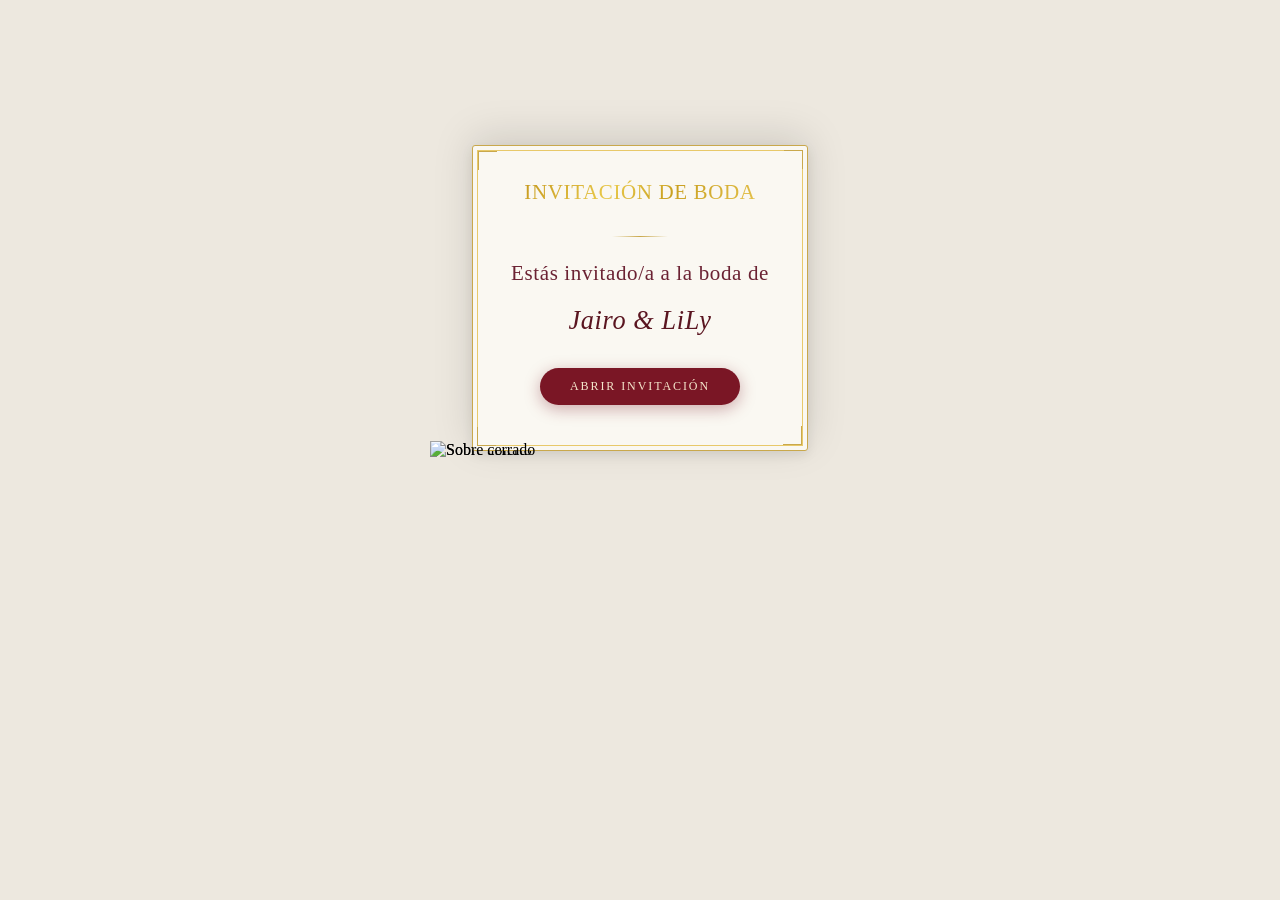
==== commit c9083f52: "Rename Index.html to index.html" ====
--- a/index.html
+++ b/index.html
@@ -2,2363 +2,232 @@
 <html lang="es">
 <head>
 <meta charset="UTF-8">
-<meta name="viewport" content="width=device-width, initial-scale=1.0">
-<title>Valeria & Jairo - Boda</title>
-
-<link href="https://fonts.googleapis.com/css2?family=Caveat:wght@400;500;600;700&family=Crimson+Pro:ital,wght@0,300;0,400;1,300;1,400&display=swap" rel="stylesheet">
+<meta name="viewport" content="width=device-width, initial-scale=1.0, maximum-scale=1.0, user-scalable=no">
+<title>Invitación de Boda - Leonardo & Anastasia</title>
+
+<link href="https://fonts.googleapis.com/css2?family=Cormorant+Garamond:ital,wght@0,300;0,400;1,300;1,400&display=swap" rel="stylesheet">
 
 <style>
-:root{
-  --primary:#63252c;
-  --primary-light:#8a3a43;
-  --primary-dark:#4b1c22;
-  --cream:#f6f1e8;
-  --text:#2a1c1e;
-}
-html,body{
-overflow-x:hidden;
-}
-*{
-  margin:0;
-  padding:0;
-  box-sizing:border-box;
-}
-
-body{
-  font-family:'Crimson Pro',serif;
-  background:var(--cream);
-  color:var(--text);
-  overflow-x:hidden;
-}
-
-/* ───────── NAVBAR OPTIMIZADO ───────── */
-nav{
-  position:fixed;
-  top:0;
-  left:0;
-  right:0;
-  z-index:1000;
-  height:70px; 
-  display:flex;
-  align-items:center;
-  justify-content:space-between;
-  padding:0 clamp(20px, 5vw, 60px);
-  background:#ffffff;
-  border-bottom:1px solid rgba(99, 37, 44, 0.2);
-  box-shadow: 0 2px 10px rgba(0,0,0,0.05);
-}
-
-.logo img{ height:100px; }
-
-.nav-links{ display:flex; align-items:center; list-style:none; }
-.nav-links li{ display:flex; align-items:center; }
-
-
-.nav-links li:not(:first-child)::before{
-  content:''; width:1px; height:18px; background:rgba(99, 37, 44, 0.3); margin:0 clamp(15px, 2.5vw, 35px);
-}
-
-.nav-links a{
-  font-size:clamp(16px,1vw,16px);
-  font-weight:700;
-  letter-spacing:0.08em;
-  color:var(--text);
-  text-decoration:none;
-  transition: all .25s ease;
-  display:inline-block; 
-}
-
-.nav-links a:hover{ 
-  color:var(--primary-light); 
-  transform: scale(0.90);
-}
-
-
-.menu-toggle {
-  display: none;
-  flex-direction: column;
-  justify-content: center;
-  align-items: center;
-  width: 40px; height: 40px;
-  cursor: pointer; gap: 6px;
-}
-
-.menu-toggle span {
-  display: block; width: 26px; height: 2px;
-  background-color: var(--primary);
-  border-radius: 2px; transition: 0.3s;
-}
-
-.menu-toggle.open span:nth-child(1) { transform: translateY(8px) rotate(45deg); }
-.menu-toggle.open span:nth-child(2) { opacity: 0; }
-.menu-toggle.open span:nth-child(3) { transform: translateY(-8px) rotate(-45deg); }
-
-/* ───────── HERO ───────── */
-.hero{
-  min-height:100vh;
-  padding-top:100px;
-  position:relative;
-  display:flex;
-  align-items:center;
-  justify-content:center;
-  text-align:center;
-  background:white;
-  overflow:hidden;
-}
-
-.hero-center{
-  max-width:clamp(280px, 90%, 520px);
-  padding:20px;
-  z-index:10;
-  position:relative;
-}
-
-.subtitle{
-  font-family:'Caveat',cursive;
-  font-size:clamp(24px, 4vw, 34px);
-  color:var(--primary-light);
-  margin-bottom:10px;
-}
-
-.names img{
-    max-width: 450px;
-    opacity: 0;
-    transform: translateY(-250px);
-    animation: tituloCaida 2.0s ease-out forwards;
-}
-
-@keyframes tituloCaida{
-    0%{
-        transform: translateY(-120px);
-        opacity: 0;
-    }
-
-    40%{
-        opacity: 0.3;
-    }
-
-    70%{
-        opacity: 0.7;
-    }
-
-    100%{
-        transform: translateY(0);
-        opacity: 1;
-    }
-}
-
-.description{
-  font-family:'Caveat',cursive;
-  font-size:clamp(20px, 2.8vw, 28px);
-  color:var(--primary-light);
-  margin:25px 0 10px;
-}
-
-.deco-cheers{
-  position: relative;
-   width: clamp(200px, 35vw, 250px);
-  margin: 10px auto;
-  z-index: 2;
-}
-@media (max-width:768px){
-  .description{
-    font-size: 28px; /* antes estaba más pequeño */
-    
-  }
-  .subtitle{
-    font-size: 28px; /* antes estaba más pequeño */
-    
-  }
-  .names img{
-    max-width: 350px; /* antes 280px */
-    width: 95%;
-  }
-}
-/* ───────── POLAROIDS ───────── */
-.polaroid{
-  position:absolute;
-  background:white;
-  padding:10px 10px 40px;
-  border:1px solid #e0d5c5;
-  box-shadow:0 10px 30px rgba(0,0,0,0.08);
-  transition:.4s;
-  z-index:3;
-}
-.polaroid:hover{
-  transform:scale(1.10) rotate(0deg);
-}
-.polaroid img{ width:100%; height:100%; object-fit:cover; display:block; }
-.pol-1,.pol-2,.pol-3,.pol-4{ width:clamp(140px, 16vw, 190px); height:clamp(170px, 20vw, 230px); }
-
-.pol-1{left:4%; top:20%; transform:rotate(-8deg);}
-.pol-2{left:7%; bottom:10%; transform:rotate(5deg);}
-.pol-3{right:4%; top:18%; transform:rotate(6deg);}
-.pol-4{right:6%; bottom:10%; transform:rotate(-5deg);}
-
-/* Decoraciones */
-.deco-img{ position:absolute; z-index:1; pointer-events:none; opacity: 0.8; }
-.deco-heart-1{top:20%; left:20%; width:60px;}
-.deco-heart-2{top:15%; right:25%; width:50px;}
-.deco-heart-triple{bottom:12%; right:18%; width:80px;}
-.swirl-tl{top:8%; left:-20px; width:150px; transform:rotate(15deg);}
-.swirl-br{bottom:8%; right:-20px; width:150px; transform:rotate(-15deg);}
-
-
-
-/* ANIMACION EN PC */
-@media (min-width: 768px){
-
-.pol-1{
-  animation: entrarIzq 2s ease-out forwards;
-}
-
-.pol-2{
-  animation: entrarIzq 2.3s ease-out forwards;
-}
-
-.pol-3{
-  animation: entrarDer 2s ease-out forwards;
-}
-
-.pol-4{
-  animation: entrarDer 2.3s ease-out forwards;
-}
-
-
-}
-
-/* Desde izquierda */
-@keyframes entrarIzq{
-  0%{
-    transform: translateX(-400px) rotate(-20deg);
-    opacity:0;
-  }
-
-  100%{
-    transform: translateX(0) rotate(var(--rot));
-    opacity:1;
-  }
-}
-
-
-
-
-/* Desde derecha */
-@keyframes entrarDer{
-  0%{
-    transform: translateX(400px) rotate(20deg);
-    opacity:0;
-  }
-
-  100%{
-    transform: translateX(0) rotate(var(--rot));
-    opacity:1;
-  }
-}
-
-@media (max-width:768px){
-
-.pol-1{
-animation: entrarIzqCell 1.5s ease-out forwards;
-}
-
-.pol-2{
-animation: entrarIzqCell 1.8s ease-out forwards;
-}
-
-.pol-3{
-animation: entrarDerCell 1.5s ease-out forwards;
-}
-
-.pol-4{
-animation: entrarDerCell 1.8s ease-out forwards;
-}
-
-}
-
-@keyframes entrarIzqCell{
-
-0%{
-transform: translateX(-300px) rotate(-10deg);
-opacity:0;
-}
-
-100%{
-transform: translateX(0) rotate(-3deg);
-opacity:1;
-}
-
-}
-
-@keyframes entrarDerCell{
-
-0%{
-transform: translateX(300px) rotate(10deg);
-opacity:0;
-}
-
-100%{
-transform: translateX(0) rotate(3deg);
-opacity:1;
-}
-
-}
-
-
-
-
-
-/* ───────── RESPONSIVE (CELULAR) ───────── */
-@media(max-width:768px){
-  .menu-toggle { display: flex; }
-
-  /* Menú desplegable con más espacio interno */
-  .nav-links{
-    display: none;
-    position: absolute;
-    top: 70px;
-    left: 0;
-    width: 100%;
-    background: white;
-    flex-direction: column;
-
-    padding: 10px 0; /* antes 30px */
-    border-bottom: 2px solid var(--primary-light);
-    box-shadow: 0 15px 30px rgba(0,0,0,0.1);
-  }
-
-
-  .nav-links.active { display: flex; }
-
-  .nav-links li { 
-    width: 100%; 
-    justify-content: center; 
-    padding: 12px 0; /* Espacio entre cada link */
-  }
-  
-  .nav-links li:not(:first-child)::before { display: none; }
-
-  .hero { 
-    flex-direction: column; 
-    padding: 100px 20px 60px; 
-    height: auto; 
-    justify-content: flex-start;
-  }
-
-  .hero-center { order: 2; width: 100%; }
-
-  /* Fotos 2 arriba y 2 abajo */
-  .polaroid {
-    position: relative !important;
-    left: auto !important; right: auto !important;
-    top: auto !important; bottom: auto !important;
-    width: 44% !important; /* Más pequeñas para que quepan 2 */
-    margin: 8px 2%;
-    padding: 6px 6px 20px;
-    display: inline-block;
-  }
-
-  .pol-group-top { order: 1; display: flex; justify-content: center; width: 100%; margin-bottom: 15px; }
-  .pol-group-bottom { order: 3; display: flex; justify-content: center; width: 100%; margin-top: 15px; }
-
-  .pol-1, .pol-3 { transform: rotate(-3deg) !important; }
-  .pol-2, .pol-4 { transform: rotate(3deg) !important; }
-  
-
-  .names img { max-width: 280px; }
-  .deco-heart-1, .deco-heart-2, .swirl-tl, .swirl-br { display:none; }
-}
-
-
-/* ───────── CINTA INFINITA 3 IMÁGENES ───────── */
-
-.cinta-galeria{
-  width:100%;
-  height:650px;
-  overflow:hidden;
-  background:black;
-  position:relative;
-}
-.cinta{
-  display:flex;
-  width:calc(33.3333vw * 12); /* 12 imágenes (6 + 6) */
-  height:100%;
-  animation:mover 30s linear infinite;
-}
-
-.cinta img{
-  width:33.3333vw;
-  height:100%;
-  object-fit:cover;
-  flex-shrink:0;
-}
-
-@keyframes mover{
-  from{
-    transform:translateX(0);
-  }
-  to{
-    transform:translateX(-50%);
-  }
-}
-
-/* LOGO */
-.logo-centro{
-  position:absolute;
-  top:50%;
-  left:50%;
-  transform:translate(-50%, -50%);
-  z-index:10;
-  pointer-events:none;
-}
-
-.logo-centro img{
-  width:320px;
-}
-
-/* 📱 CELULAR */
-@media (max-width:768px){
-
-  .cinta-galeria{
-    height:480px;
-  }
-
-.cinta{
-    width:calc(100vw * 12);
-    animation:mover 22s linear infinite;
-  }
-
-  .cinta img{
-    width:100vw;
-  }
-
-  .logo-centro img{
-    width:200px;
-  }
-}
-
-@media (max-width:768px){
-
-  .seccion-floral{
-    padding:80px 20px;
-  }
-
-  .titulo-rojo{
-    font-size:28px;
-  }
-
-  .img-top{
-    width:180px;
-  }
-
-  .img-pequena{
-    width:100px;
-  }
-
-  .img-grande{
-    width:90%;
-  }
-
-}
-
-
-
-
-
-/* --- CONTENEDOR ÚNICO CON FONDO --- */
-.seccion-floral {
+* { margin: 0; padding: 0; box-sizing: border-box; }
+body {
+  -webkit-font-smoothing: antialiased;
+  -moz-osx-font-smoothing: grayscale;
+}
+html, body {
   width: 100%;
-  padding: 100px 20px;
-  /* Fondo_Compu */
-  background-image: url(Imagenes/Decoracion/Fondo_flores5.png);
-  background-position: top center;
-  background-size: 100% auto;
-  background-repeat: no-repeat;
-  background-color: var(--cream); 
+  height: 100%;
+  overflow: hidden;
+}
+
+body {
+  background-color: #ede8df;
+  background-image: url(Imagenes/Fondo6.png);
+
+  background-size: cover;        
+  background-position: center;  
+  background-repeat: no-repeat;  
+  background-attachment: fixed;  
   display: flex;
-  flex-direction: column; 
   align-items: center;
   justify-content: center;
-}
-
-.contenido-floral {
-  display: flex;
-  flex-direction: column;
-  align-items: center;
-  text-align: center;
-  gap: 60px; /* Espaciado entre elementos de la invitación */
+  font-family: 'Cormorant Garamond', serif;
+}
+
+.scene {
+  position: relative;
+  width: 420px;
+
+}
+
+@media (max-width: 460px) {
+  .scene {
+    width: 92vw;
+  }
+
+  .letter-card {
+    padding: 22px 16px 36px;
+  }
+
+  .letter-card p {
+    font-size: 18px;
+  }
+
+  .label {
+    font-size: 14px;
+  }
+}
+
+@keyframes sceneIn {
+  from { opacity: 0; transform: translateY(30px); }
+  to   { opacity: 1; transform: translateY(0); }
+}
+
+.envelope-open {
+  display: block;
   width: 100%;
-}
-
-.titulo-rojo {
-  color: #8B0000;
-  font-size: 24px;
-  font-weight: 500;
-  max-width: 500px;
-  margin: 0;
-  text-transform: uppercase;
-   text-align: center;
-  margin-left: auto;
-  margin-right: auto;
-}
-
-.img-top { width: 70vw; max-width: 450px; }
-.img-grande { width: 100vw; max-width: 600px; }
-.img-pequena { width: 50px; height: auto; }
-
-
-.aparecer-scroll{
-  opacity:0;
-  transform: translateY(40px);
-  transition: all 1s ease;
-}
-
-.aparecer-scroll.visible{
-  opacity:1;
-  transform: translateY(0);
-}
-
-/* --- CONTENEDOR DE MAPAS (Dentro de la misma sección) --- */
-.contenedor-mapas {
-  display: flex;
-  flex-direction: row; 
-  justify-content: center;
-  align-items: stretch; 
-  gap: 100px; 
-  max-width: 1000px;
-  width: 100%;
-  margin-top: 80px; 
-}
-
-.bloque-evento {
-  flex: 1; 
-  display: flex;
-  flex-direction: column;
-  align-items: center; 
-  text-align: center;
-}
-
-.img-dibujo {
-  height: 200px; 
-  width: auto;
-  margin-bottom: 20px;
-  object-fit: contain;
-}
-
-.subtitulo-evento {
-  color: #8B0000;
-  letter-spacing: 3px;
-  font-size: 20px;
-  margin: 10px 0;
-  text-transform: uppercase;
-}
-
-.nombre-lugar {
-  font-family: 'Crimson Pro', serif;
-  font-style: italic;
-  font-size: 20px;
-  margin: 5px 0;
-}
-
-.direccion-texto {
-  font-size: 18px;
-  color: #666;
-  margin-bottom: 20px;
-}
-
-/* BOTONES ALINEADOS Y EN NEGRITA */
-.btn-mapa {
-  margin-top: auto; 
-  padding: 10px 25px;
-  margin-bottom: 120px;
-  background-color: #e2ddd3;
-  color: #5a5448;
-  text-decoration: none;
-  border-radius: 20px;
-  font-size: 17px;
-  font-weight: bold;
-  transition: 0.3s ease;
-}
-
-.btn-mapa:hover {
-  background-color: #d4ccb6;
-}
-
-
-
-
-
-/* estado inicial */
-.scroll-izq, .scroll-der{
-  opacity:0;
-  transition: all 1s ease;
-}
-
-/* ceremonia */
-.scroll-izq{
-  transform: translateX(-120px);
-}
-
-/* recepcion */
-.scroll-der{
-  transform: translateX(120px);
-}
-
-/* cuando aparecen */
-.scroll-izq.visible,
-.scroll-der.visible{
-  opacity:1;
-  transform: translateX(0);
-}
-
-
-
-@media (max-width:768px){
-
-  .seccion-floral{
-    background-image: url(Imagenes/Decoracion/Fondo_flores3.png);
-    background-size: cover;
-    padding:60px 15px 90px 15px; /* más espacio abajo */
-  }
-.titulo-rojo {
-  
-  max-width: 300px;
-  
-}
-  .contenedor-mapas{
-    flex-direction:column;
-    align-items:center;
-    gap:70px;
-    margin-top:50px;
-  }
-
-  
-  .img-dibujo{
-    height:190px;
-  }
-
-  .img-recepcion{
-    height:130px;
-    margin-bottom:15px;
-  }
-
-  
-  .subtitulo-evento{
-    font-size:24px;
-    margin:12px 0;
-  }
-
-  .nombre-lugar{
-    font-size:22px;
-     color:#841c1c;
-     
-  }
-
-.direccion-texto{
-  font-size:18px;
-  color:#841c1c;
-  margin-bottom:20px;
-  max-width:300px;  
-  text-align:center;
-
-}
-
-
-  .btn-mapa{
-    padding:14px 35px;
-    font-size:19px;
-    border-radius:30px;
-    margin-bottom:40px;
-  }
-
-}
-
-
-
-
-
-/* ============================= */
-/* CONTENEDOR CUENTA REGRESIVA */
-/* ============================= */
-
-.contenedor-regresiva-tres-barras{
-    position: relative;
-    width: 100%;
-    margin-top: 200px; /* antes 1300px */
-}
-
-/* VIDEO CENTRAL */
-.barra-video-central{
-    height: 420px;
-    position: relative;
-    overflow: visible;
-    display: flex;
-    justify-content: center;
-    align-items: center;
-}
-
-/* VIDEO */
-.video-regresiva{
-    position: absolute;
-    width: 100%;
-    height: 100%;
-    object-fit: cover;
-}
-
-/* BARRA ROJA */
-.barra-roja-bottom{
-    background:#681515;
-    padding-top:120px;
-    padding-bottom:200px;
-}
-/* PANEL BLANCO */
-.capa-panel-blanco{
-    position: absolute;
-    top: 50%;
-    left: 50%;
-    transform: translate(-50%, -50%);
-    z-index: 10;
-}
-
-/* MARCO */
-.img-marco-curvo{
-    width: 1000px;
-    max-width: 120vw;
-}
-
-/* FLORES */
-.img-flores-deco{
-    width: 150px;
-    height: auto;
-    display: block;
-    margin: 15px auto 0 auto;
-}
-
-/* CONTENIDO CENTRADO */
-.contenido-interno-regresiva{
-    position: absolute;
-    top: 50%;
-    left: 50%;
-    transform: translate(-50%, -50%);
-}
-
-.txt-script{
-    display:block;
-    margin:0 auto;
-    width:300px;
-}
-
-/* RELOJ */
-.reloj-dinamico{
-    display:flex;
-    gap:40px;
-    justify-content:center;
-    margin-top:20px;
-}
-
-.bloque{
-    text-align:center;
-}
-
-.num{
-    font-size:70px;
-    color:#6d1c1c;
-    font-family:serif;
-}
-
-.lab{
-    font-size:25px;
-    display:block;
-}
-
-@media (max-width:768px){
-
-    .contenedor-regresiva-tres-barras{
-        margin-top:120px;
-    }
-
-    .barra-video-central{
-        height:220px;
-        position: relative;
-    }
-.barra-roja-bottom{
-    background:#681515;
-    padding-top:120px;
-    padding-bottom:280px;
-}
-    /* PANEL MÁS GRANDE Y QUE SOBRESALGA DEL VIDEO */
-   .capa-panel-blanco{
-    position:absolute;
-   
-    left:50%;
-    transform:translate(-50%,-50%);
-    z-index:10;
-    width:100%;
-    display:flex;
-    justify-content:center;
-}
-
-  .img-marco-curvo{
-    width:100%;
-}
-    .contenido-interno-regresiva{
-        width:85%;
-        text-align:center;
-    }
-
-    .txt-script{
-        width:165px;
-        margin-bottom:6px;
-    }
-
-    .reloj-dinamico{
-        gap:8px;
-        margin-top:5px;
-    }
-
-    .num{
-        font-size:29px;
-    }
-
-    .lab{
-        font-size:15px;
-    }
-
-    .img-flores-deco{
-        width:75px;
-        margin-top:6px;
-    }
-
-    
-}
-
-
-
-
-
-
-
-
-
-
-.contenedor-historia{
-    width:1200px;
-    max-width:90%;
-    margin:auto;
-    display:flex;
-    align-items:center;
-    justify-content:space-between;
-    gap:80px;
-}
-
-/* TEXTO MÁS A LA IZQUIERDA */
-.lado-texto{
-    color:white;
-    max-width:520px;
-    margin-right:auto;
-}
-
-/* FOTO MÁS A LA DERECHA */
-.lado-foto{
-     margin: 0 auto;
-    display: flex;
-    justify-content: center;
-   
-    margin-top: 30px;
-}
-
-
-.lado-foto img{
-    width: 80%;      /* opcional: más pequeña */
-   
-}
-.titulo-historia{
-    width:280px;
-    margin-bottom:30px;
-}
-
-.texto-historia{
-    font-size:18px;
-    line-height:1.8;
-    text-align:justify;
-}
-
-.foto-entrada-izquierda{
-  opacity: 0;
-  transform: translateX(-150px) rotate(-8deg) scale(0.9);
-  transition: all 1.2s cubic-bezier(0.22, 1, 0.36, 1);
-}
-
-.foto-entrada-izquierda.visible{
-  opacity: 1;
-  transform: translateX(0) rotate(0) scale(1);
-}
-@media (max-width:768px){
-  .foto-entrada-izquierda{
-    transform: translateX(-80px) rotate(-4deg) scale(0.95);
-  }
-}
-
-@media (max-width:768px){
-
-.contenedor-historia{
-    flex-direction:column;
-    text-align:left;
-    gap:40px;
-}
-
-.lado-foto{
-    margin: 0 auto;
-    display: flex;
-    justify-content: center;
-}
-
-.lado-foto img{
-    width: 93%;      /* opcional: más pequeña */
-    display: block;
-    margin: 0 auto;
-    margin-left: 20px;
-}
-
-
-.lado-texto{
-    max-width:90%;
-    margin:0 auto;
-}
-
-/* TEXTO JUSTIFICADO EN CELULAR */
-.texto-historia{
-    text-align:justify;
-    font-size:18px;
-    line-height:1.4;
-}
-
-.titulo-historia{
-    width:240px;
-}
-
-}
-
-
-
-.contenedor-opciones-boda{
-    display:flex;
-    justify-content:center;
-    gap:0; /* sin espacio */
-    flex-wrap:wrap;
-    padding:120px 0;
-}
-
-.card-boda{
-    position:relative;
-    width:380px;
-    margin:0;
-}
-.icono-ropa{
-width:110px;
-margin-bottom:20px;
-}
-.marco-card{
-    width:100%;
-    display:block;
-}
-
-.contenido-card{
-    position:absolute;
-    top:0;
-    left:0;
-    width:100%;
-    height:100%;
-
-    display:flex;
-    flex-direction:column;
-    align-items:center;
-
-    text-align:center;
-    padding:20px;
-
-    justify-content:center;
-
-    padding-top:0px; /* baja el contenido debajo del icono */
-    color:white;
-}
-
-.contenido-card h3{
-    font-size:26px;
-    letter-spacing:3px;
-    margin-bottom:20px;
-   
-}
-
-.contenido-card p{
-    font-size:20px;
-    line-height:1.6;
-    margin-bottom:20px;
-    max-width:280px;
-}
-
-.boton-card{
-    background:#e8dcc5;
-    padding:10px 22px;
-    border-radius:30px;
-    text-decoration:none;
-    color:#6a1c1c;
-    font-size:20px;
-}
-
-.icono-card-Traje{
-    width:120px;
-    margin-bottom:25px;
-}
-.icono-card-Play{
-    width:180px;
-    margin-bottom:25px;
-}
-.card-boda{
-    width:350px;
-}
-.icono-card-Album{
-    width:190px;
-    margin-bottom:25px;
-}
-
-.icono-container{
-    height:140px;   /* misma altura para todos */
-    display:flex;
-    align-items:center;
-    justify-content:center;
-    margin-bottom:20px;
-}
-
-.card-boda{
-  opacity: 0;
-  transform: translateY(80px) scale(0.95);
-  transition: all 0.9s cubic-bezier(0.22, 1, 0.36, 1);
-}
-
-.card-boda.visible{
-  opacity: 1;
-  transform: translateY(0) scale(1);
-}
-
-/* delay elegante */
-.card-boda:nth-child(1){ transition-delay: 0.2s; }
-.card-boda:nth-child(2){ transition-delay: 0.4s; }
-.card-boda:nth-child(3){ transition-delay: 0.6s; }
-
-.icono-container img{
-  animation: moverIcono 0.6s ease-in-out 4 alternate;
-}
-
-@keyframes moverIcono{
-  0%{ transform: translateX(0); }
-  100%{ transform: translateX(12px); }
-}
-
-/* ICONO tipo campana */
-.icono-container.animar .icono-card-Traje,
-.icono-container.animar .icono-card-Play,
-.icono-container.animar .icono-card-Album {
-  animation: campana 1.2s ease-in-out 2;
-  transform-origin: top center; /* 🔥 clave para efecto colgado */
-}
-
-/* Animación tipo péndulo */
-@keyframes campana {
-  0%   { transform: rotate(0deg); }
-  20%  { transform: rotate(12deg); }
-  40%  { transform: rotate(-10deg); }
-  60%  { transform: rotate(6deg); }
-  80%  { transform: rotate(-4deg); }
-  100% { transform: rotate(0deg); }
-}
-
-
-
-
-.seccion-cronograma{
-    display:flex;
-    flex-direction:column;
-    align-items:center;
-    justify-content:center;
-    text-align:center;
-  
-    gap:20px; /* espacio entre elementos */
-}
-
-/* decoracion superior */
-.Imagen-decoracion{
-    width:100%;
-    max-width:300px;
-  
-}
-
-/* titulo */
-.Imagen-Titulo{
-  padding-top: 30px;
-    width:100%;
-    max-width:320px;
-    padding-bottom: 20px;
-}
-
-/* imagen desktop */
-.cronograma-desktop{
-    width:100%;
-    max-width:900px;
-    padding-bottom: 50px;
-}
-
-/* imagen mobile */
-.cronograma-mobile{
-    width:100%;
-    max-width:440px;
-    
-}
-
-/* OCULTAR EN CELULAR */
-.cronograma-mobile{
-    display:none;
-}
-
-/* CUANDO SEA CELULAR */
-@media (max-width:768px){
-
-.cronograma-desktop{
-    display:none;
-}
-
-.cronograma-mobile{
-    display:block;
-    margin:auto;
-}
-
-.Imagen-decoracion{
-    max-width:300px;
-}
-
-.Imagen-Titulo{
-    max-width:230px;
-}
-
-
-}
-
-
-
-
-
-
-
-.polar-card img {
-  width: 100%;
-  display: block;
-  filter: grayscale(100%);
-  transition: filter 0.3s ease;
-}
-.galeria-polar {
-  width: 100%;
-  overflow: hidden;
-  background: transparent;
-  padding: 60px 0;
-
- margin-top: -220px;   /* sube más hasta pegarse */
-  margin-bottom: -140px;
-  padding-top: 0;       /* quita aire arriba */
-  position: relative;
-  z-index: 20; /* ENCIMA de todo */
-}
-
-.polar-overflow {
-  overflow: hidden;
-  width: 100%;
-}
-
-.polar-track {
-  display: flex;
-  width: max-content;
-  will-change: transform;
-}
-
-/* TARJETAS */
-.polar-card {
-  flex-shrink: 0;
-  width: clamp(180px, 22vw, 280px);
-  background: #fff;
-  padding: 20px 10px 28px 10px;
-  box-shadow: 2px 3px 10px rgba(0,0,0,0.22);
-  margin-right: 60px; /* en vez de gap */
-}
-
-.polar-card img {
-  width: 100%;
-  aspect-ratio: 1 / 1;
-  object-fit: cover;
-  display: block;
-}
-
-/* ROTACIÓN */
-.polar-card:nth-child(odd)  { transform: rotate(-4deg); }
-.polar-card:nth-child(even) { transform: rotate(4deg); }
-
-
-
-
-
-
-
-.seccion-floral2 {
-  width: 100%;
-  padding: 200px 20px 100px 20px;
-  background-image: url(Imagenes/Decoracion/Fondo_flores3.png);
-  background-position: top center;
-  background-size: 100% auto;
-  background-repeat: no-repeat;
-  background-color: var(--cream);
-
   position: relative;
   z-index: 1;
 }
-/* CONTENEDOR */
-.contenido-floral{
-  max-width: 900px;
-  margin: auto;
-  text-align: left;
-}
-
-/* TITULO */
-.item-info{
-  width: 70%;
-   margin-bottom: -45px;   
- 
-}
-
-.titulo-info img{
-  width: 350px;
-}
-
-
-/* TITULO LINEA */
-.titulo-item{
-  display: flex;
-   text-align: left;
-  gap: 12px;
-  cursor: pointer;
- border-bottom: 1px solid #681515;
-   padding: 18px 0;   /* antes 18px */
-
-  color: #681515;
-  font-size: 18px;
-  letter-spacing: 3px;
-}
-
-/* ICONO */
-.icono{
+
+.letter-wrap {
+  position: absolute;
+  left: 50%;
+  transform: translateX(-50%);
+  width: 80%;
+  z-index: 2;
+  animation: letterRise 1.6s cubic-bezier(0.20, 1, 0.36, 1) 0.7s both;
+}
+
+@keyframes letterRise {
+  0%   { bottom: 24%; opacity: 0; }
+  15%  { opacity: 1; }
+  100% { bottom: 44%; opacity: 1; }
+}
+
+.letter-card {
+  background: #faf8f2;
+  border-radius: 3px;
+  padding: 28px 22px 45px;
+  text-align: center;
+  box-shadow: 0 -8px 40px rgba(0,0,0,0.13), 0 4px 12px rgba(0,0,0,0.08);
+  border: 1.5px solid #c9a84c;
+  outline: 1px solid #e8c96a;
+  outline-offset: -6px;
+  position: relative;
+}
+
+.letter-card::before,
+.letter-card::after {
+  content: '';
+  position: absolute;
   width: 18px;
-  margin-left: 5px;
-}
-
-/* TEXTO */
-.titulo-item span{
-  flex: 1;
-}
-
-
-
-@media (max-width:768px){
-
-  /* 🌸 SECCIÓN FONDO */
-  .seccion-floral2{
-    width: 100%;
-    padding: 140px 15px 80px 15px;
-
-    background-image: url(Imagenes/Decoracion/Fondo_flores3.png);
-    background-size: cover;        /* 🔥 clave */
-    background-position: top center;
-    background-repeat: no-repeat;
-  }
-
-  /* CONTENEDOR */
-  .contenido-floral{
-    max-width: 100%;
-    margin: auto;
-    padding: 0 10px;
-  
-  }
-
-  /* TITULO IMAGEN */
-  .titulo-info{
-    text-align: center;
-    margin-bottom: 30px;
-  }
-
-  .titulo-info img{
-    width: 230px;
-  }
-
-  /* ITEMS */
-  .item-info{
-    width: 100%;
-    margin-bottom: -45px;   
-  }
-
-  /* TITULO (LINEA + TEXTO) */
-  .titulo-item{
-    display: flex;
-    align-items: center;
-    gap: 8px;
-
-    padding: 12px 0;
-    border-bottom: 1px solid #681515;
-
-    font-size: 14px;
-    letter-spacing: 2px;
-    color: #681515;
-
-    cursor: pointer;
-  }
-
-  /* ICONO */
-  .icono{
-    width: 14px;
-    margin-left: 2px;
-  }
-
-  /* TEXTO */
-  .titulo-item span{
-    flex: 1;
-  }
-
-  
-
-
-}
-
-/* CONTENIDO OCULTO */
-  .contenido-item{
-    max-height: 0;
-    overflow: hidden;
-    transition: all 0.4s ease;
-
-    font-size: 14px;
-    line-height: 1.5;
-    color: #000000;
-
-    padding-left: 28px;
-  }
-
-  /* CUANDO SE ABRE */
-  .item-info.activo .contenido-item{
-    max-height: 300px;
-    padding-top: 10px;
-    padding-bottom: 10px;
-  }
-
-@media (max-width:768px){
-  .item-info.activo .contenido-item{
-    max-height: 300px;
-  }
-
-  /* CONTENIDO OCULTO */
-  .contenido-item{
-    max-height: 0;
-    overflow: hidden;
-    transition: all 0.4s ease;
-
-    font-size: 14px;
-    line-height: 1.5;
-    color: #000000;
-
-    padding-left: 0px;
-
-    text-align: justify; /* 👈 AQUI */
-  }
-}
-
-
-
-
-.confirmacion-box {
-  margin-top: 60px;
-  background: #dad3c2;
-  padding: 90px;
-  border-radius: 20px;
-  max-width: 800px;
-  margin-left: auto;
-  margin-right: auto;
-  box-shadow: 0 10px 25px rgba(0,0,0,0.08);
-}
-
-/* TITULO */
-.titulo-confirmacion {
-  text-align: center;
-  margin-bottom: 30px;
-}
-
-.titulo-confirmacion img {
-  max-width: 320px;
+  height: 18px;
+  border-color: #c9a84c;
+  border-style: solid;
+}
+
+.letter-card::before {
+  top: 5px; left: 5px;
+  border-width: 1.5px 0 0 1.5px;
+}
+
+.letter-card::after {
+  bottom: 5px; right: 5px;
+  border-width: 0 1.5px 1.5px 0;
+}
+
+.letter-wrap::before,
+.letter-wrap::after {
+  content: '';
+  position: absolute;
+  width: 18px;
+  height: 18px;
+  border-color: #c9a84c;
+  border-style: solid;
+  z-index: 1;
+}
+
+.letter-wrap::before {
+  top: 5px; right: 5px;
+  border-width: 1.5px 1.5px 0 0;
+}
+
+.letter-wrap::after {
+  bottom: 5px; left: 5px;
+  border-width: 0 0 1.5px 1.5px;
+}
+
+.label {
+  font-size: 17px;
+  letter-spacing: 0.26em;
+  text-transform: uppercase;
+  background: linear-gradient(135deg, #b8860b 0%, #e8c84a 40%, #c9a020 60%, #f0d060 100%);
+  -webkit-background-clip: text;
+  -webkit-text-fill-color: transparent;
+  margin-bottom: 14px;
+  font-weight: 400;
+}
+
+.divider {
+  width: 56px; 
+  height: 1px;
+  background: linear-gradient(90deg, transparent, #c9a84c, transparent);
+  margin: 0 auto 18px;
+}
+
+.letter-card p {
+  color: #6b2233;
+  font-size: 21px;
+  font-weight: 300;
+  line-height: 1.8;
+  letter-spacing: 0.03em;
+  margin-bottom: 24px;
+}
+
+.letter-card p em {
+  font-style: italic;
+  font-size: 1.25em;
+  display: block;
+  margin-top: 4px;
+  color: #5a1520;
+  font-weight: 400;
+}
+
+.btn-open {
+  display: inline-block;
+  background: #7a1625;
+  color: #f5e6cc;
+  font-size: 12px;
+  letter-spacing: 0.16em;
+  text-transform: uppercase;
+  padding: 11px 30px;
+  border-radius: 30px;
+  text-decoration: none;
+  transition: background 0.3s, transform 0.2s, box-shadow 0.3s;
+  box-shadow: 0 4px 16px rgba(122,22,37,0.35);
+}
+
+.btn-open:hover {
+  background: #5c0f1a;
+  transform: translateY(-2px);
+  box-shadow: 0 7px 22px rgba(122,22,37,0.45);
+}
+
+.envelope-closed {
+  position: absolute;
+  bottom: 0; 
+  left: 0;
   width: 100%;
-}
-
-/* FORM */
-.form-confirmacion {
-  display: flex;
-  flex-direction: column;
-  gap: 18px;
-}
-
-.form-confirmacion label {
-  font-size: 17px;
-  color: #490707;
-  margin-left: 5px;
-}
-input::placeholder{
-  color: #804f4f;           
-  
-}
-textarea::placeholder{
-  color: #804f4f;           
-  
-}
-/* INPUTS */
-.form-confirmacion input,
-.form-confirmacion select,
-.form-confirmacion textarea {
-  width: 100%;
-  padding: 16px;
-  border-radius: 25px;
-  border: none;
-  background: #e5dcc8;
-  outline: none;
-  font-size: 14px;
-   color: #795a5a; 
-
-}
-
-/* TEXTAREA */
-.form-confirmacion textarea {
-  min-height: 100px;
-  resize: none;
-  
-  
-}
-
-/* BOTON */
-.form-confirmacion button {
-  margin-top: 20px;
-  padding: 16px;
-  border: none;
-  border-radius: 25px;
-  background: #681515;
-  color: white;
-  font-weight: bold;
-  font-size: 16px;
-  cursor: pointer;
-  transition: 0.3s;
-}
-
-.form-confirmacion button:hover {
-  transform: scale(1.03);
-  opacity: 0.9;
-}
-
-@media (max-width: 768px) {
-
-  .confirmacion-box {
-    padding: 25px;
-    margin-top: 40px;
-    border-radius: 15px;
-  }
-
-  .titulo-confirmacion img {
-    max-width: 220px;
-  }
-
-  .form-confirmacion {
-    gap: 14px;
-  }
-
-  .form-confirmacion input,
-  .form-confirmacion select,
-  .form-confirmacion textarea {
-    padding: 14px;
-    font-size: 13px;
-  }
-
-  .form-confirmacion textarea {
-    min-height: 80px;
-  }
-
-  .form-confirmacion button {
-    padding: 14px;
-    font-size: 14px;
-  }
-}
-
-
-
-
-.seccion-final {
-  margin-top: 60px;
-  text-align: center;
-}
-
-/* IMAGEN */
-.contenido-final img {
-  max-width: 300px;
-  width: 100%;
-  margin-bottom: 30px;
-}
-
-/* BARRA ROJA */
-.barra-final {
-  background: #681515;
-  padding: 18px 10px;
-}
-
-.barra-final p {
-  color: white;
-  font-size: 14px;
-  margin: 0;
-  text-align: center
-}
-
-.logo-final-animado{
-  opacity: 0;
-  transition: opacity 1s ease;
-}
-
-.logo-final-animado.visible{
-  opacity: 1;
-}
-
-
-
-
-
-
-
-
-#btnMusica {
-  position: fixed;
-  bottom: 20px;
-  right: 20px;
-  width: 50px;
-  height: 50px;
-  border-radius: 50%;
-  border: none;
-  background-color: #681515;
-  color: #fff;
-  font-size: 20px;
-  cursor: pointer;
-  box-shadow: 0 4px 10px rgba(0,0,0,0.3);
-  z-index: 999;
-  transition: 0.3s;
-}
-
-#btnMusica:hover {
-  transform: scale(1.1);
-}
-
-
-
-#btnMusica:focus {
-  outline: none;
-  box-shadow: 0 0 0 2px rgba(255,255,255,0.4);
-}
-
-
-.mensaje-exito{
-  position: fixed;
-  top: 50%;
-  left: 50%;
-  transform: translate(-50%, -50%) scale(0.8);
-  background: #ffffff;
-  color: #681515;
-  padding: 30px 40px;
-  border-radius: 20px;
-  font-size: 20px;
-  text-align: center;
-  box-shadow: 0 10px 30px rgba(0,0,0,0.2);
-  opacity: 0;
-  pointer-events: none;
-  transition: all 0.4s ease;
-  z-index: 9999;
-}
-
-.mensaje-exito.mostrar{
-  opacity: 1;
-  transform: translate(-50%, -50%) scale(1);
-}
-
-
-/* 📱 CELULAR */
-@media (max-width:768px){
-
-  .mensaje-exito{
-    width: 85%;
-    max-width: 320px;
-
-    padding: 20px 18px;
-    border-radius: 15px;
-
-    font-size: 20px;
-    line-height: 1.4;
-
-    text-align: center;
-
-    /* mejora visual en móvil */
-    box-shadow: 0 8px 25px rgba(0,0,0,0.25);
-  }
-
-}
-
-
-.item-parqueo{
-  display: inline-flex;
-  align-items: center;
-  gap: 8px; /* espacio entre texto y flecha */
-  margin: 8px 0;
-}
-
-.btn-flecha{
-  background: #681515;
-  color: white;
-  text-decoration: none;
-  width: 22px;
-  height: 22px;
-  display: inline-flex;
-  align-items: center;
-  justify-content: center;
-  border-radius: 50%;
-  font-size: 12px;
-  transition: 0.3s ease;
-}
-
-.btn-flecha:hover{
-  transform: scale(1.2);
-  background: #8a2a2a;
-}
-
+  z-index: 10;
+    pointer-events: none; /* 👈 AGREGA ESTO */
+}
+
+@media (max-width: 460px) {
+  .scene {
+    width: 420px;
+    transform-origin: center center;
+    transform: scale(calc((100vw - 32px) / 420px));
+  }
+}
 </style>
 </head>
 
 <body>
 
-<nav>
-  <a href="#" class="logo">
-    <img src="Imagenes/Letras/Logo.png" alt="V&J Logo">
-  </a>
-
-  <div class="menu-toggle" id="mobile-menu">
-    <span></span><span></span><span></span>
-  </div>
-
-  <ul class="nav-links" id="nav-list">
-    <li><a href="https://maps.app.goo.gl/4oQktLAdKmcPW6sr8" target="_blank">Lugar Ceremonia</a></li>
-    <li><a href="https://maps.app.goo.gl/5ZczkdazqgPxuhCHA" target="_blank">Recepción</a></li>
-    <li><a href="http://www.wedshoots.com/download?albumId=ESdffe6fab">Albums Fotos</a></li>
-    <li><a href="#Confirmacion">Confirmación</a></li>
-  </ul>
-</nav>
-
-<section class="hero">
-  
-  <div class="pol-group-top">
-    <div class="polaroid pol-3"><img src="Imagenes/Fotos/5.png" alt=""></div>
-    <div class="polaroid pol-4"><img src="Imagenes/Fotos/2.png" alt=""></div>
-  </div>
-
-  <div class="hero-center">
-    <p class="subtitle">¡Nos vamos a casar!</p>
-    <div class="names">
-      <img src="Imagenes/Letras/Titulo.png" alt="Valeria & Jairo">
-    </div>
-    <p class="description">
-      Tu presencia hará aún más especial el día<br>
-      en que unimos nuestros caminos.
-    </p>
-    <img src="Imagenes/Decoracion/Brindis.png" class="deco-cheers" alt="Brindis">
-  </div>
-
-  <div class="pol-group-bottom">
-    <div class="polaroid pol-1"><img src="Imagenes/Fotos/3.png" alt=""></div>
-    <div class="polaroid pol-2"><img src="Imagenes/Fotos/4.png" alt=""></div>
-  </div>
-
-  <img src="Imagenes/Decoracion/Corazon1.png" class="deco-img deco-heart-1" alt="">
-  <img src="Imagenes/Decoracion/Corazon2.png" class="deco-img deco-heart-2" alt="">
-  <img src="Imagenes/Decoracion/Corazon3.png" class="deco-img deco-heart-triple" alt="">
-  <img src="Imagenes/Decoracion/Linea-Photoroom.png" class="deco-img swirl-tl" alt="">
-  <img src="Imagenes/Decoracion/Linea-Photoroom.png" class="deco-img swirl-br" alt="">
-
-
-  
-</section>
-
-<section class="cinta-galeria">
-
-  <div class="cinta">
-    <!-- BLOQUE ORIGINAL (6 imágenes) -->
-    <img src="Imagenes/Fotos/Gallery1.png">
-    <img src="Imagenes/Fotos/Gallery2.png">
-    <img src="Imagenes/Fotos/Gallery4.png">
-    <img src="Imagenes/Fotos/Gallery3.png">
-    <img src="Imagenes/Fotos/Gallery51.jpeg">
-    <img src="Imagenes/Fotos/Gallery6.png">
-
-    <!-- DUPLICADO EXACTO -->
-    <img src="Imagenes/Fotos/Gallery1.png">
-    <img src="Imagenes/Fotos/Gallery2.png">
-    <img src="Imagenes/Fotos/Gallery4.png">
-    <img src="Imagenes/Fotos/Gallery3.png">
-    <img src="Imagenes/Fotos/Gallery51.jpeg">
-    <img src="Imagenes/Fotos/Gallery6.png">
-  </div>
-
-  <div class="logo-centro">
-    <img src="Imagenes/Decoracion/Logo1.png">
-  </div>
-
-</section>
-
-
-
-
-<section class="seccion-floral">
-  <div class="contenido-floral">
-    
- <img src="Imagenes/Letras/Titulo.png" class="img-top aparecer-scroll" alt="Valeria y Jairo">
-
-<h2 class="titulo-rojo aparecer-scroll">
-QUEREMOS INVITARTE AL DÍA MÁS IMPORTANTE DE NUESTRAS VIDAS
-</h2>
-
-<img src="Imagenes/Decoracion/Icono.svg" class="img-pequena aparecer-scroll" alt="Decoración">
-
-<img src="Imagenes/Decoracion/Buzon_fecha1.png" class="img-grande aparecer-scroll" alt="20 de Junio">
-
-    <div class="contenedor-mapas">
-      
-      <div class="bloque-evento scroll-izq"> 
-  <img src="Imagenes/Decoracion/CEREMONIA.svg" class="img-dibujo" alt="Iglesia">
-  <h3 class="subtitulo-evento">CEREMONIA</h3>
-  <p class="nombre-lugar">Iglesia San Francisco</p>
-  <p class="direccion-texto">Av. 9 de octubre y Pedro Carbo </p>
-    <p class="direccion-texto">Horario:18:30</p>
-
-  <a href="https://maps.app.goo.gl/4oQktLAdKmcPW6sr8" target="_blank" class="btn-mapa">Abrir mapa</a>
-</div>
-
-<div class="bloque-evento scroll-der">
-  <img src="Imagenes/Decoracion/RECEPCIÓN.svg" class="img-dibujo img-recepcion" alt="Casona">
-  <h3 class="subtitulo-evento">RECEPCIÓN</h3>
-  <p class="nombre-lugar">Honorable Cuerpo Consular de Guayaquil</p>
-  <p class="direccion-texto">Kennedy Norte Calle A entre B y C detras del World Trade Center </p>
-   <p class="direccion-texto"> Horario: 19:30</p>
-  <a href="https://maps.app.goo.gl/5ZczkdazqgPxuhCHA" class="btn-mapa" target="_blank">Abrir mapa</a>
-</div>
-
-    </div> 
-
-    
-  </div> 
-
-</section>
-
-
-
-
-<section class="seccion-video-regresiva">
-
-    <div class="barra-video-central">
-
-        <video autoplay loop muted playsinline class="video-regresiva">
-            <source src="Imagenes/Decoracion/video2.mp4" type="video/mp4">
-        </video>
-
-        <div class="capa-panel-blanco">
-
-            <img src="Imagenes/Decoracion/Panel.png" class="img-marco-curvo">
-
-            <div class="contenido-interno-regresiva">
-
-                <img src="Imagenes/Decoracion/Cuenta.svg" class="txt-script">
-
-                <div class="reloj-dinamico">
-
-                    <div class="bloque">
-                        <span id="dias" class="num">000</span>
-                        <span class="lab">Días</span>
-                    </div>
-
-                    <div class="bloque">
-                        <span id="horas" class="num">00</span>
-                        <span class="lab">Horas</span>
-                    </div>
-
-                    <div class="bloque">
-                        <span id="minutos" class="num">00</span>
-                        <span class="lab">Minutos</span>
-                    </div>
-
-                    <div class="bloque">
-                        <span id="segundos" class="num">00</span>
-                        <span class="lab">Segundos</span>
-                    </div>
-
-                </div>
-
-                <img src="Imagenes/Decoracion/Flor_roja.png" class="img-flores-deco">
-
-            </div>
-
-        </div>
-
-    </div>
-
-
-    <!-- BARRA ROJA -->
-    <div class="barra-roja-bottom">
-
-
-        <!-- HISTORIA -->
-        <section class="seccion-historia">
-
-            <div class="contenedor-historia">
-
-                <div class="lado-foto">
-                    <img src="Imagenes/Decoracion/Foto_VJ1.png" class="foto-polaroid foto-entrada-izquierda">
-                </div>
-
-                <div class="lado-texto">
-
-                    <img src="Imagenes/Decoracion/Nuestra_Historia.svg" class="titulo-historia">
-
-                    <p class="texto-historia">
-                  Nos conocimos lejos de casa, en un país distinto, sin imaginar que el destino nos uniría. Lo que empezó como una coincidencia se convirtió en una historia de amor, complicidad y sueños compartidos durante estos 9 años.
-
-De ese amor nació nuestra mayor bendición, nuestra pequeña Valentina, quien ilumina nuestras vidas. Hoy, con el corazón lleno de ilusión, hemos decidido dar el siguiente paso y unir nuestras vidas ante Dios.
-
-Los invitamos a acompañarnos en este momento tan especial y a ser parte de un nuevo capítulo de nuestra historia...
-                    </p>
-
-                </div>
-
-            </div>
-
-        </section>
-
-
-        <!-- TARJETAS -->
-        <div class="contenedor-opciones-boda">
-
-            <!-- Dress Code -->
-            <div class="card-boda fade-up">
-                <img src="Imagenes/Decoracion/Marco.png" class="marco-card">
-                
-                <div class="contenido-card">
-                      <div class="icono-container">
-                   <img src="Imagenes/Decoracion/Traje.svg" class="icono-card-Traje">
-                       </div> 
-                    <h3>DRESS CODE</h3>
-
-                    <p>
-                   Te sugerimos optar por tonos elegantes y vestimenta formal. Puedes guiarte por nuestra paleta de colores para una celebración armoniosa y especial.
-                    </p>
-
-                    <a href="https://i.pinimg.com/736x/aa/4e/11/aa4e110768b0a3fc4fef06cc11b37607.jpg" target="_blank" class="boton-card">Guía de colores</a>
-                </div>
-            </div>
-
-
-            <!-- Playlist -->
-            <div class="card-boda fade-up">
-                  
-                <img src="Imagenes/Decoracion/Marco.png" class="marco-card">
-             
-
-                <div class="contenido-card">
-                  <div class="icono-container">
-                      <img src="Imagenes/Decoracion/PlayList.svg" class="icono-card-Play"  > 
-                    </div>
-
-                    <h3>PLAYLIST</h3>
-
-                    <p>
-                    Agrega las canciones que no pueden faltar
-                    en la fiesta en nuestra Playlist colaborativa
-                    que compartiremos con el DJ.
-                    </p>
-
-                    <a href="https://open.spotify.com/playlist/7a7yaG6ApMZL0KFAgaisWY?si=bv5Q8kYvQsOH827GpFGgqw&pt=c9a712d0299cd0ec85d31f95c16f71e1&pi=0_zVE06BSBGxD" target="_blank" class="boton-card">Ir a Playlist</a>
-                </div>
-            </div>
-
-
-            <!-- Album -->
-            <div class="card-boda fade-up">
-                <img src="Imagenes/Decoracion/Marco.png" class="marco-card">
-
-                <div class="contenido-card">
-                      <div class="icono-container">
-                    <img src="Imagenes/Decoracion/Album_Fotos.svg" class="icono-card-Album">
-                  </div>
-
-                    <h3>ALBÚM FOTOS</h3>
-
-                    <p>
-                    Sube y comparte tus registros de fotos
-                    y videos del día de la boda en nuestro
-                    álbum colaborativo.
-                    </p>
-                     
-                    <a href="http://www.wedshoots.com/download?albumId=ESdffe6fab"  target="_blank" class="boton-card">Ir al álbum</a>
-                </div>
-            </div>
-
-        </div>
-
-
-
-
-
-
-        
-<section class="seccion-cronograma">
-
-    <img src="Imagenes/Decoracion/Imagen_decoracion.svg" class="Imagen-decoracion">
-
-
-    <img src="Imagenes/Decoracion/Imagen_Titulo.svg" class="Imagen-Titulo">
-
-
-    <!-- imagen para computadora -->
-    <img src="Imagenes/Decoracion/4.png" class="cronograma-desktop">
-
-    <!-- imagen para celular -->
-    <img src="Imagenes/Decoracion/2.png" class="cronograma-mobile">
-
-</section>
-        
-        
-    </div>
-
-</section>
-
-
-
-
-
-
-
-<section class="galeria-polar">
-  <div class="polar-overflow">
-    <div class="polar-track" id="polarTrack">
-
-      <div class="polar-card"><img src="Imagenes/Fotos/Cinta1.png"></div>
-      <div class="polar-card"><img src="Imagenes/Fotos/Cinta2.png"></div>
-      <div class="polar-card"><img src="Imagenes/Fotos/Gallery2.png"></div>
-      <div class="polar-card"><img src="Imagenes/Fotos/Gallery3.png"></div>
-
+<div class="scene">
+  <img class="envelope-open" src="Imagenes/Carta2.png" alt="Sobre abierto" />
+
+  <div class="letter-wrap">
+    <div class="letter-card">
+      <p class="label">Invitación de Boda</p>
+      <div class="divider"></div>
+      <p>Estás invitado/a a la boda de<em>Jairo &amp; LiLy</em></p>
+      <a href="Parte2.html" class="btn-open">Abrir invitación</a>
     </div>
   </div>
 
-
-
-  
-</section>
-
-<section class="seccion-floral2">
-  <div class="contenido-floral">
-
-    <!-- TITULO -->
-    <div class="titulo-info">
-      <img src="Imagenes/Decoracion/Informacion_Importante.svg" alt="">
-    </div>
-
-    <!-- ITEM -->
-    <div class="item-info">
-      <div class="titulo-item" onclick="toggleInfo(this)">
-        <img src="Imagenes/Decoracion/Icono.svg" class="icono">
-        <span><strong>RECOMENDACIÓN PARQUEO PARA CEREMONIA</strong><br><small>(Haz clic para ver más)</small>
-        
-      </div>
-     <div class="contenido-item">
-  <p>Aquí puedes encontrar parqueos recomendados:</p>
-
-  <p class="item-parqueo">
-    Ubapark: Pichincha y Luque
-    <a href="https://maps.app.goo.gl/ZApLKZXYB3vQBKb7A" target="_blank" class="btn-flecha">➜</a>
-  </p>
-
-<br>
-  <p class="item-parqueo">
-    Malecón y Fco. Icaza
-    <a href="https://maps.google.com/?q=Malecon+y+Francisco+Icaza+Guayaquil" target="_blank" class="btn-flecha">➜</a>
-  </p>
-  <br>
-  <p class="item-parqueo">
-    San Francisco Parqueo Privado
-    <a href="https://maps.app.goo.gl/wNjGN7SU7wpQMbBp6" target="_blank" class="btn-flecha">➜</a>
-  </p>
+  <img class="envelope-closed" src="Imagenes/Carta1.png" alt="Sobre cerrado" />
 </div>
-    </div>
-
-    <div class="item-info">
-      <div class="titulo-item" onclick="toggleInfo(this)">
-        <img src="Imagenes/Decoracion/Icono.svg" class="icono">
-        <span><strong>¿PUEDEN IR NIÑOS?</strong><br><small>(Haz clic para ver más)</small>
-      </div>
-      <div class="contenido-item">
-        Nos gustan tanto los niños, que no queremos que se desvelen ni que pasen frío en este evento.
-        <p>Por tal motivo hemos reservado esta ocasión como una celebración para adultos.</p>
-      </div>
-    </div>
-
-    <div class="item-info">
-      <div class="titulo-item" onclick="toggleInfo(this)">
-        <img src="Imagenes/Decoracion/Icono.svg" class="icono">
-        <span><strong>INFORMACIÒN SOBRE OBSEQUIO</strong><br><small>(Haz clic para ver más)</small>
-      </div>
-      <div class="contenido-item">
-        Su presencia es nuestro mejor regalo; sin embargo, agradecemos sus muestras de cariño en sobre cerrado el día de la ceremonia.
-      </div>
-    </div>
-
-
-
-
-<!-- CONFIRMACION DE ASISTENCIA -->
-<div id="Confirmacion"class="confirmacion-box">
-
-  <!-- TITULO -->
-  <div class="titulo-confirmacion">
-    <img src="Imagenes/Decoracion/Confirmacion.svg" alt="">
-  </div>
-
-<form class="form-confirmacion" id="formConfirmacion">
-
-  <label>Nombre Invitado principal *</label>
-  <input type="text" name="nombre" placeholder="Nombre" required>
-
-  <label>Nombre Acompañante/s (solo completar si fuiste invitado con acompañante)</label>
-  <input type="text" name="acompanante" placeholder="Nombre">
-
-  <label>Confirmación asistencia *</label>
-  <select name="asistencia" required>
-    <option value="si">Sí, asistiré</option>
-    <option value="no">No asistiré</option>
-  </select>
-
-  <label>¿Alergías alimenticias o restricciones para el menú?</label>
-  <textarea name="alergias" placeholder="Mensaje"></textarea>
-
-  <label>Mensaje para los novios</label>
-  <textarea name="mensaje" placeholder="Mensaje"></textarea>
-
-  <button type="submit">Enviar confirmación</button>
-
-</form>
-</div>
-
-
-  </div>
-
-<div id="mensajeExito" class="mensaje-exito">
-   ¡Gracias por confirmar!<br>
-  Nos alegra compartir este día contigo 💍
-</div>
-
-
-
-
-
-
-
-
-
-
-
-  <!-- SECCION FINAL -->
-<section class="seccion-final">
-
-  <!-- IMAGEN CENTRAL -->
-  <div class="contenido-final">
-    <img src="Imagenes/Decoracion/logo_rojo1.png" class="logo-final-animado">
-  </div>
-
-
-
-
-
-</section>
-
-</section>
-
-
-  <!-- BARRA ROJA -->
-  <div class="barra-final">
-    <p> Diseño y desarrollo por Max Reyes. Todos los derechos reservados.</p>
-  </div>
-
-
-
-
-
-
-<!-- AUDIO -->
-<audio id="musica" loop>
-  <source src="Imagenes/Musica/Lady Gaga, Bruno Mars - Die With A Smile (Official Music Video).mp3" type="audio/mpeg">
-  Tu navegador no soporta audio.
-</audio>
-
-<!-- BOTÓN FLOTANTE -->
-<button id="btnMusica" onclick="toggleMusica()">
-  ▶
-</button>
-
-<script>
-// ===============================
-// 🎵 MÚSICA
-// ===============================
-const audio = document.getElementById("musica");
-const btnMusica = document.getElementById("btnMusica");
-
-let reproduciendo = false;
-
-function iniciarMusica() {
-  audio.play();
-  btnMusica.innerHTML = "⏸";
-  reproduciendo = true;
-  document.removeEventListener("click", iniciarMusica);
-}
-
-document.addEventListener("click", iniciarMusica);
-
-function toggleMusica() {
-  if (reproduciendo) {
-    audio.pause();
-    btnMusica.innerHTML = "▶";
-  } else {
-    audio.play();
-    btnMusica.innerHTML = "⏸";
-  }
-  reproduciendo = !reproduciendo;
-}
-
-
-// ===============================
-// 📂 ACORDEÓN INFO
-// ===============================
-function toggleInfo(el){
-  const item = el.parentElement;
-
-  document.querySelectorAll(".item-info").forEach(i=>{
-    if(i !== item){
-      i.classList.remove("activo");
-    }
-  });
-
-  item.classList.toggle("activo");
-}
-
-
-// ===============================
-// 📸 GALERÍA INFINITA + TOUCH
-// ===============================
-const track = document.getElementById("polarTrack");
-
-if(track){
-  track.innerHTML += track.innerHTML;
-
-  let x = 0;
-  let speed = 1.8;
-
-  function animar(){
-    x += speed;
-    track.style.transform = `translateX(-${x}px)`;
-
-    if(x >= track.scrollWidth / 2){
-      x = 0;
-    }
-
-    requestAnimationFrame(animar);
-  }
-
-  animar();
-
-  // TOUCH
-  let startX = 0;
-  let isDown = false;
-
-  track.addEventListener("touchstart", (e) => {
-    isDown = true;
-    startX = e.touches[0].clientX;
-  });
-
-  track.addEventListener("touchmove", (e) => {
-    if(!isDown) return;
-    let moveX = e.touches[0].clientX;
-    let diff = startX - moveX;
-
-    x += diff * 0.1;
-    startX = moveX;
-  });
-
-  track.addEventListener("touchend", () => {
-    isDown = false;
-  });
-}
-
-
-// ===============================
-// 📱 MENÚ MOBILE
-// ===============================
-const menuToggle = document.querySelector(".menu-toggle");
-const navLinks = document.querySelector(".nav-links");
-
-menuToggle.addEventListener("click", () => {
-  navLinks.classList.toggle("active");
-  menuToggle.classList.toggle("open");
-});
-
-document.querySelectorAll(".nav-links a").forEach(link => {
-  link.addEventListener("click", () => {
-    navLinks.classList.remove("active");
-    menuToggle.classList.remove("open");
-  });
-});
-
-
-// ===============================
-// ✨ ANIMACIONES SCROLL (TODO AQUÍ)
-// ===============================
-const elementos = document.querySelectorAll(
-  '.aparecer-scroll, .scroll-izq, .scroll-der, .fade-up, .fade-left, .fade-right, .zoom-in, .foto-entrada-izquierda, .card-boda, .logo-final-animado'
-);
-
-const observer = new IntersectionObserver((entries)=>{
-  entries.forEach(entry=>{
-    if(entry.isIntersecting){
-
-      // activar animación base
-      entry.target.classList.add('visible');
-
-      // 🎴 TARJETAS → activar icono campana
-      if(entry.target.classList.contains('card-boda')){
-        const icono = entry.target.querySelector('.icono-container');
-        if(icono){
-          icono.classList.add('animar');
-        }
-      }
-
-      // solo una vez
-      observer.unobserve(entry.target);
-    }
-  });
-},{
-  threshold: 0.2
-});
-
-elementos.forEach(el=>{
-  observer.observe(el);
-});
-
-
-// ===============================
-// ⏳ CUENTA REGRESIVA
-// ===============================
-const countdownDate = new Date("2026-06-20T18:30:00-05:00").getTime();
-
-const updateTimer = setInterval(function() {
-  const now = new Date().getTime();
-  const distance = countdownDate - now;
-
-  const days = Math.floor(distance / (1000 * 60 * 60 * 24));
-  const hours = Math.floor((distance % (1000 * 60 * 60 * 24)) / (1000 * 60 * 60));
-  const minutes = Math.floor((distance % (1000 * 60 * 60)) / (1000 * 60));
-  const seconds = Math.floor((distance % (1000 * 60)) / 1000);
-
-  document.getElementById("dias").innerText = String(days).padStart(3, '0');
-  document.getElementById("horas").innerText = String(hours).padStart(2, '0');
-  document.getElementById("minutos").innerText = String(minutes).padStart(2, '0');
-  document.getElementById("segundos").innerText = String(seconds).padStart(2, '0');
-
-  if (distance < 0) {
-    clearInterval(updateTimer);
-    document.querySelector(".reloj-dinamico").innerHTML = "<h1>¡ES HOY!</h1>";
-  }
-}, 1000);
-  
-</script>
-<script>
-// ===============================
-// 📩 FORMULARIO CONFIRMACIÓN
-// ===============================
-
-const form = document.getElementById("formConfirmacion");
-const btnEnviar = form.querySelector("button");
-const mensajeExito = document.getElementById("mensajeExito");
-
-let enviando = false;
-
-form.addEventListener("submit", function(e){
-  e.preventDefault();
-
-  // evitar doble envío
-  if(enviando) return;
-  enviando = true;
-
-  // estado botón
-  btnEnviar.disabled = true;
-  btnEnviar.innerText = "Enviando...";
-
-  // datos del formulario
-  const data = {
-    nombre: form.nombre.value,
-    acompanante: form.acompanante.value,
-    asistencia: form.asistencia.value,
-    alergias: form.alergias.value,
-    mensaje: form.mensaje.value
-  };
-
-  // limpiar formulario inmediatamente
-  form.reset();
-
-  // enviar a Google Sheets
-  fetch("https://script.google.com/macros/s/AKfycbyC8A0uFtIP79Mi16guvyV2VHCWxtFUKlxJv0090Tp0qNU59u1cpq-eGMFrZzZw8hUIRg/exec", {
-    method: "POST",
-    body: JSON.stringify(data)
-  })
-
-  // ===============================
-  // ✅ ÉXITO
-  // ===============================
-  .then(() => {
-    btnEnviar.innerText = "✔ Confirmado";
-
-    // mostrar mensaje bonito
-    mensajeExito.classList.add("mostrar");
-
-    // ocultar después
-    setTimeout(() => {
-      mensajeExito.classList.remove("mostrar");
-      btnEnviar.innerText = "Enviar confirmación";
-      btnEnviar.disabled = false;
-      enviando = false;
-    }, 3500);
-  })
-
-  // ===============================
-  // ❌ ERROR
-  // ===============================
-  .catch(() => {
-    btnEnviar.innerText = "Error ❌";
-    btnEnviar.disabled = false;
-    enviando = false;
-  });
-});
-</script>
 
 </body>
-</html>+</html>
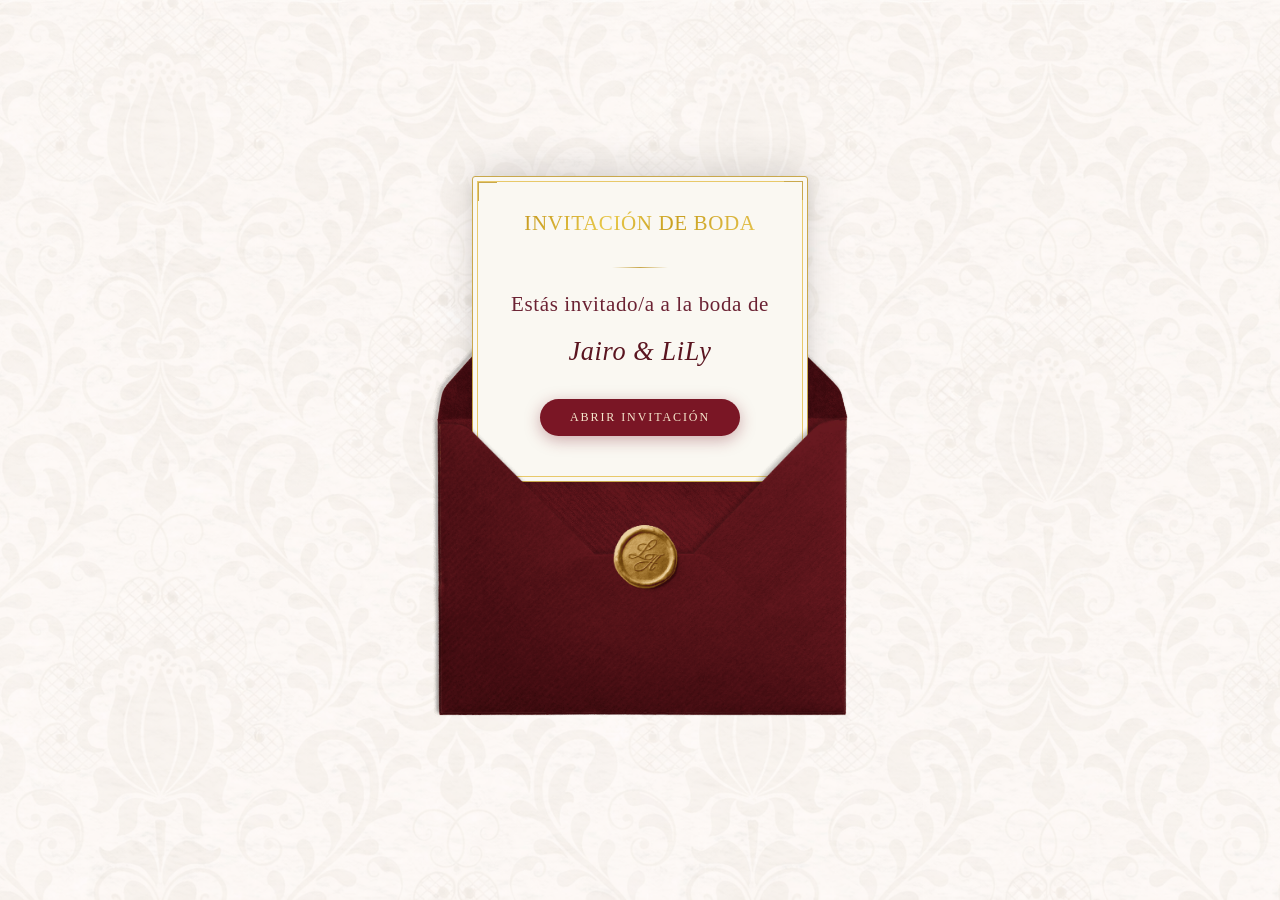
==== commit ba3c0539: "Add files via upload" ====
--- a/index.html
+++ b/index.html
@@ -222,7 +222,7 @@
       <p class="label">Invitación de Boda</p>
       <div class="divider"></div>
       <p>Estás invitado/a a la boda de<em>Jairo &amp; LiLy</em></p>
-      <a href="Parte2.html" class="btn-open">Abrir invitación</a>
+      <a href="Carta.html" class="btn-open">Abrir invitación</a>
     </div>
   </div>
 
@@ -230,4 +230,4 @@
 </div>
 
 </body>
-</html>
+</html>
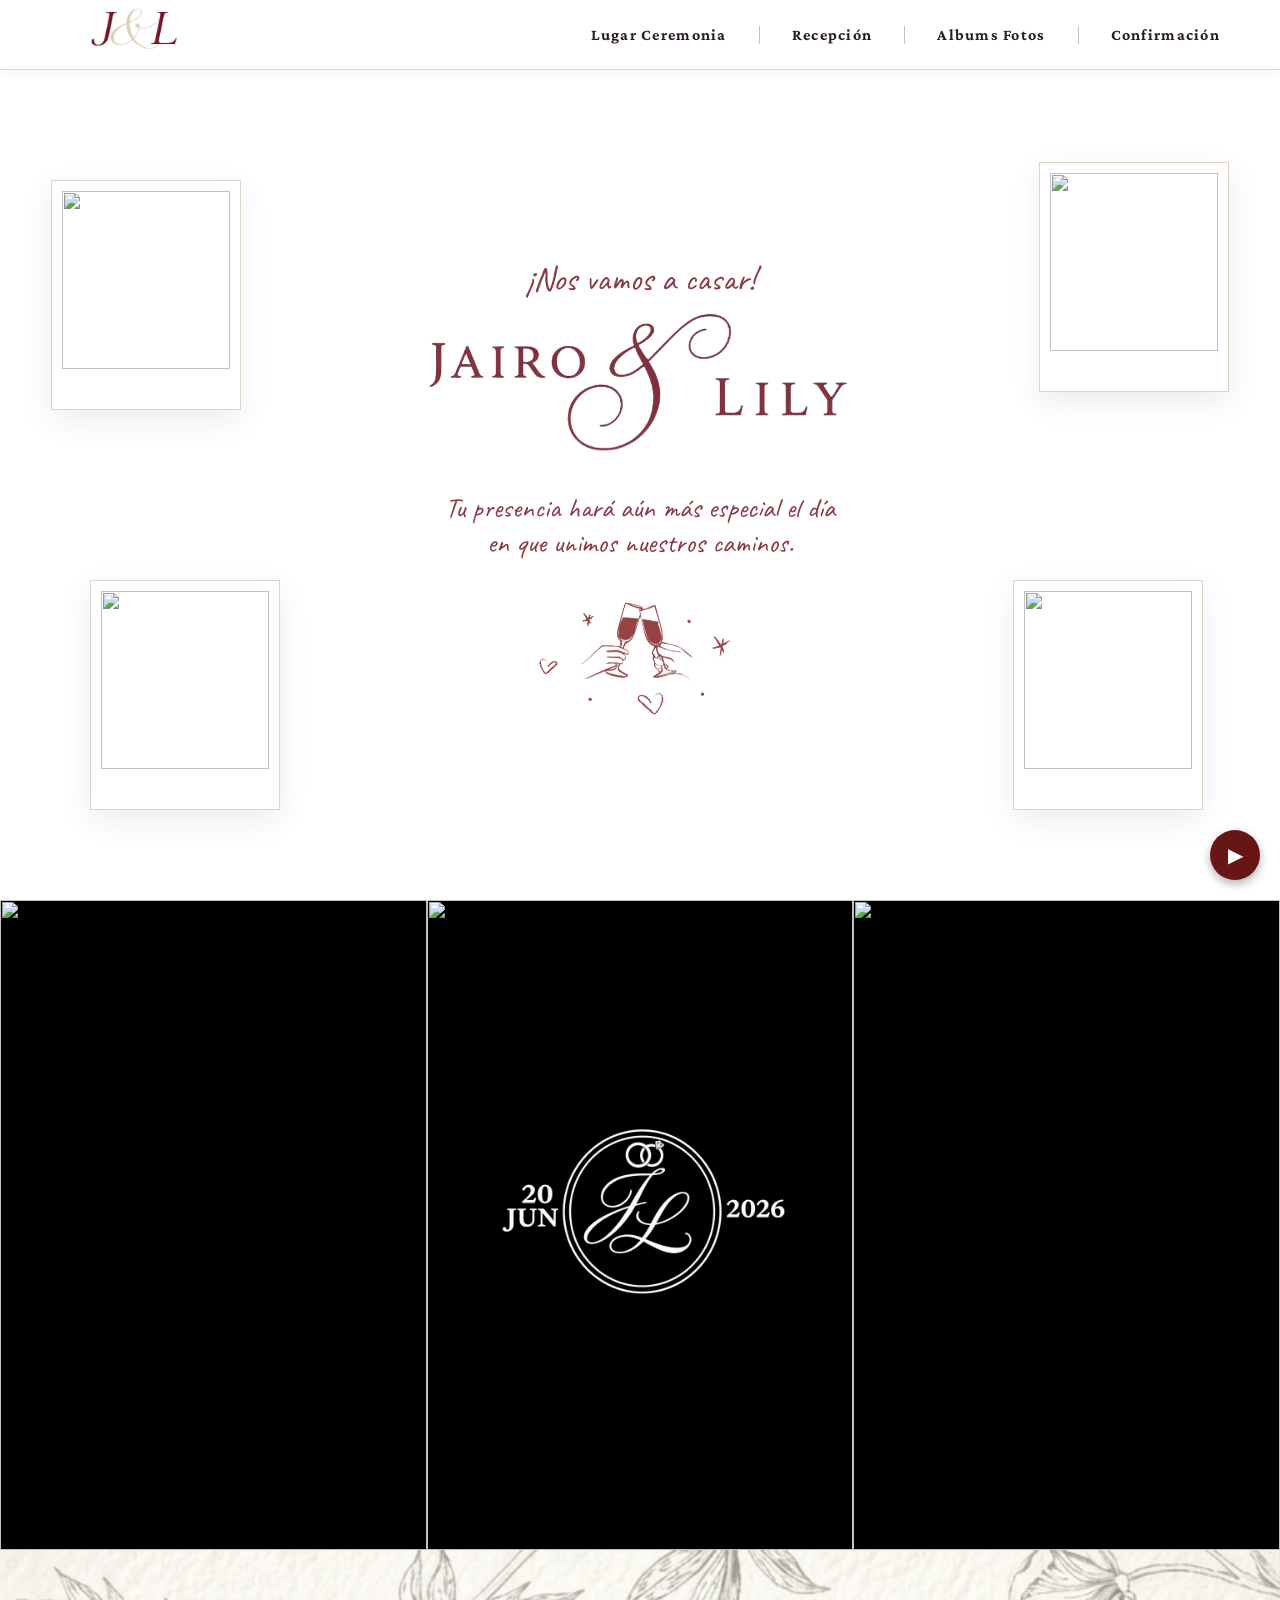
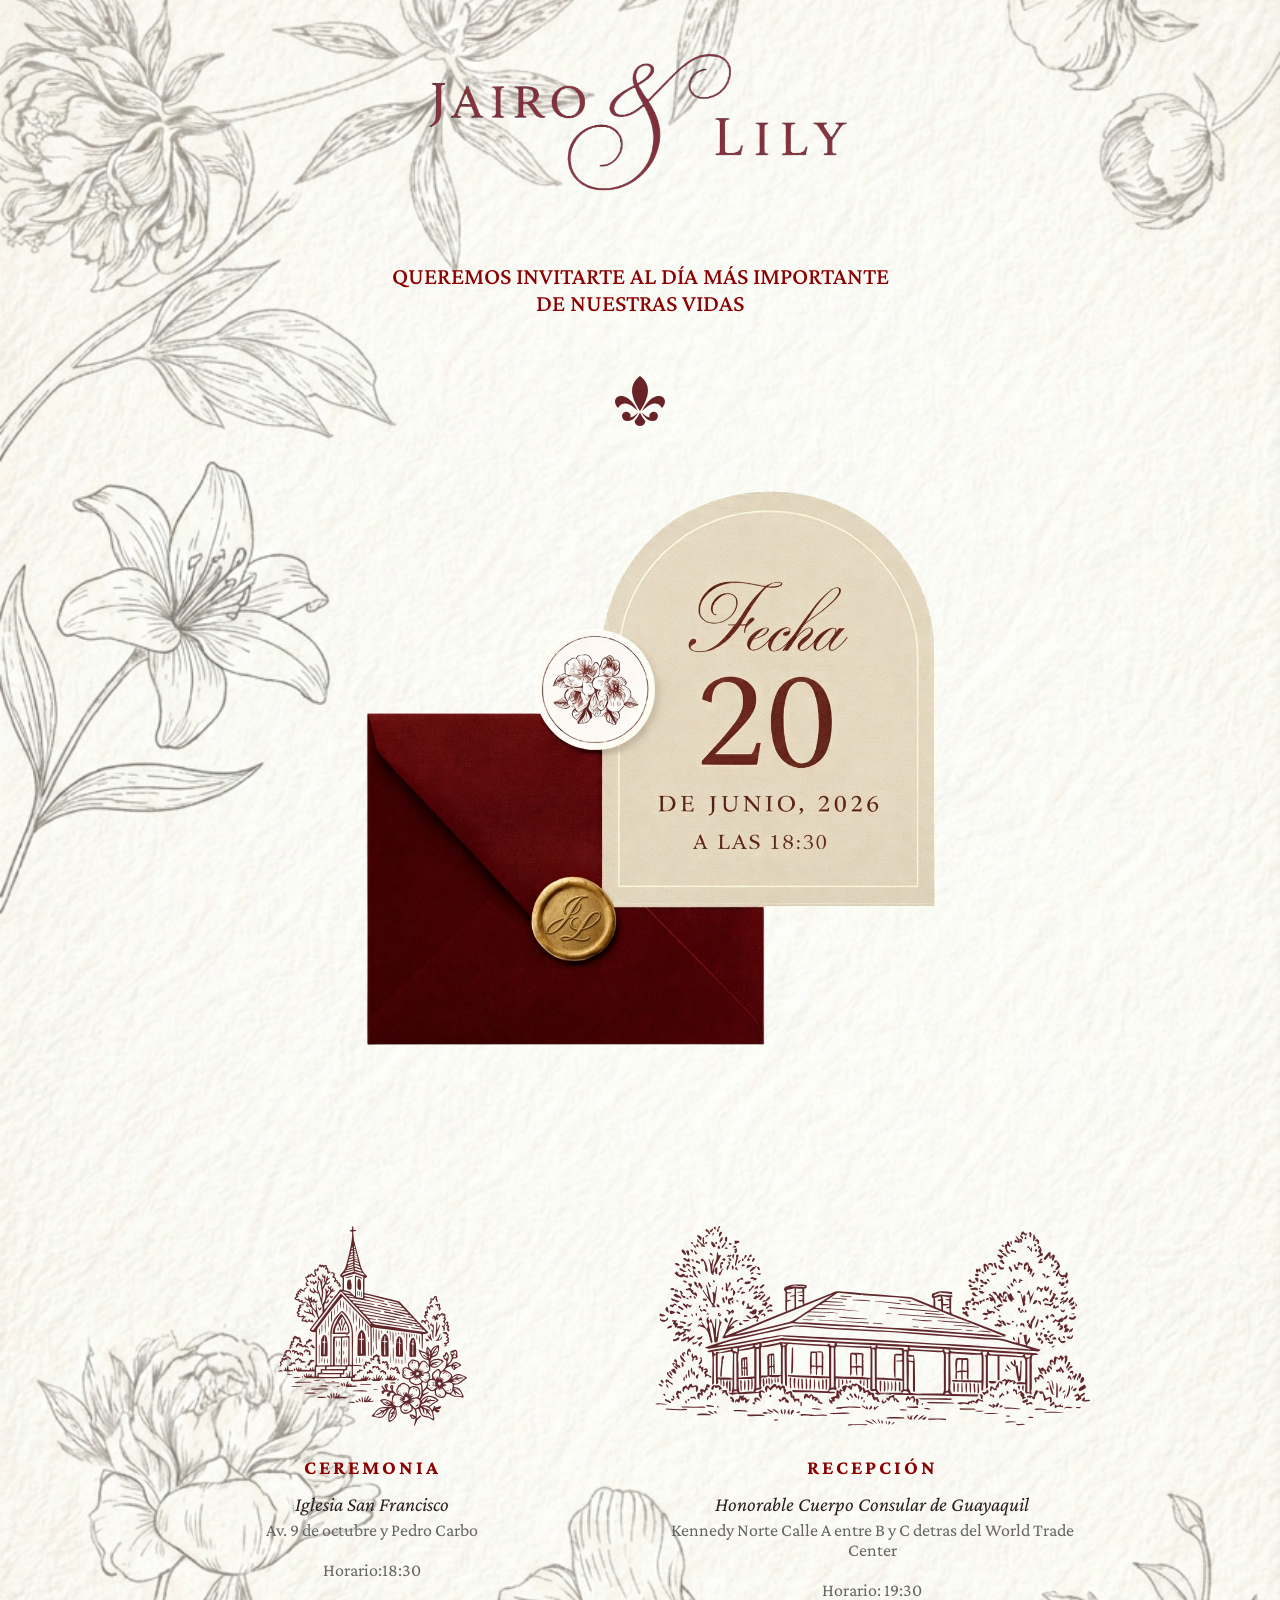
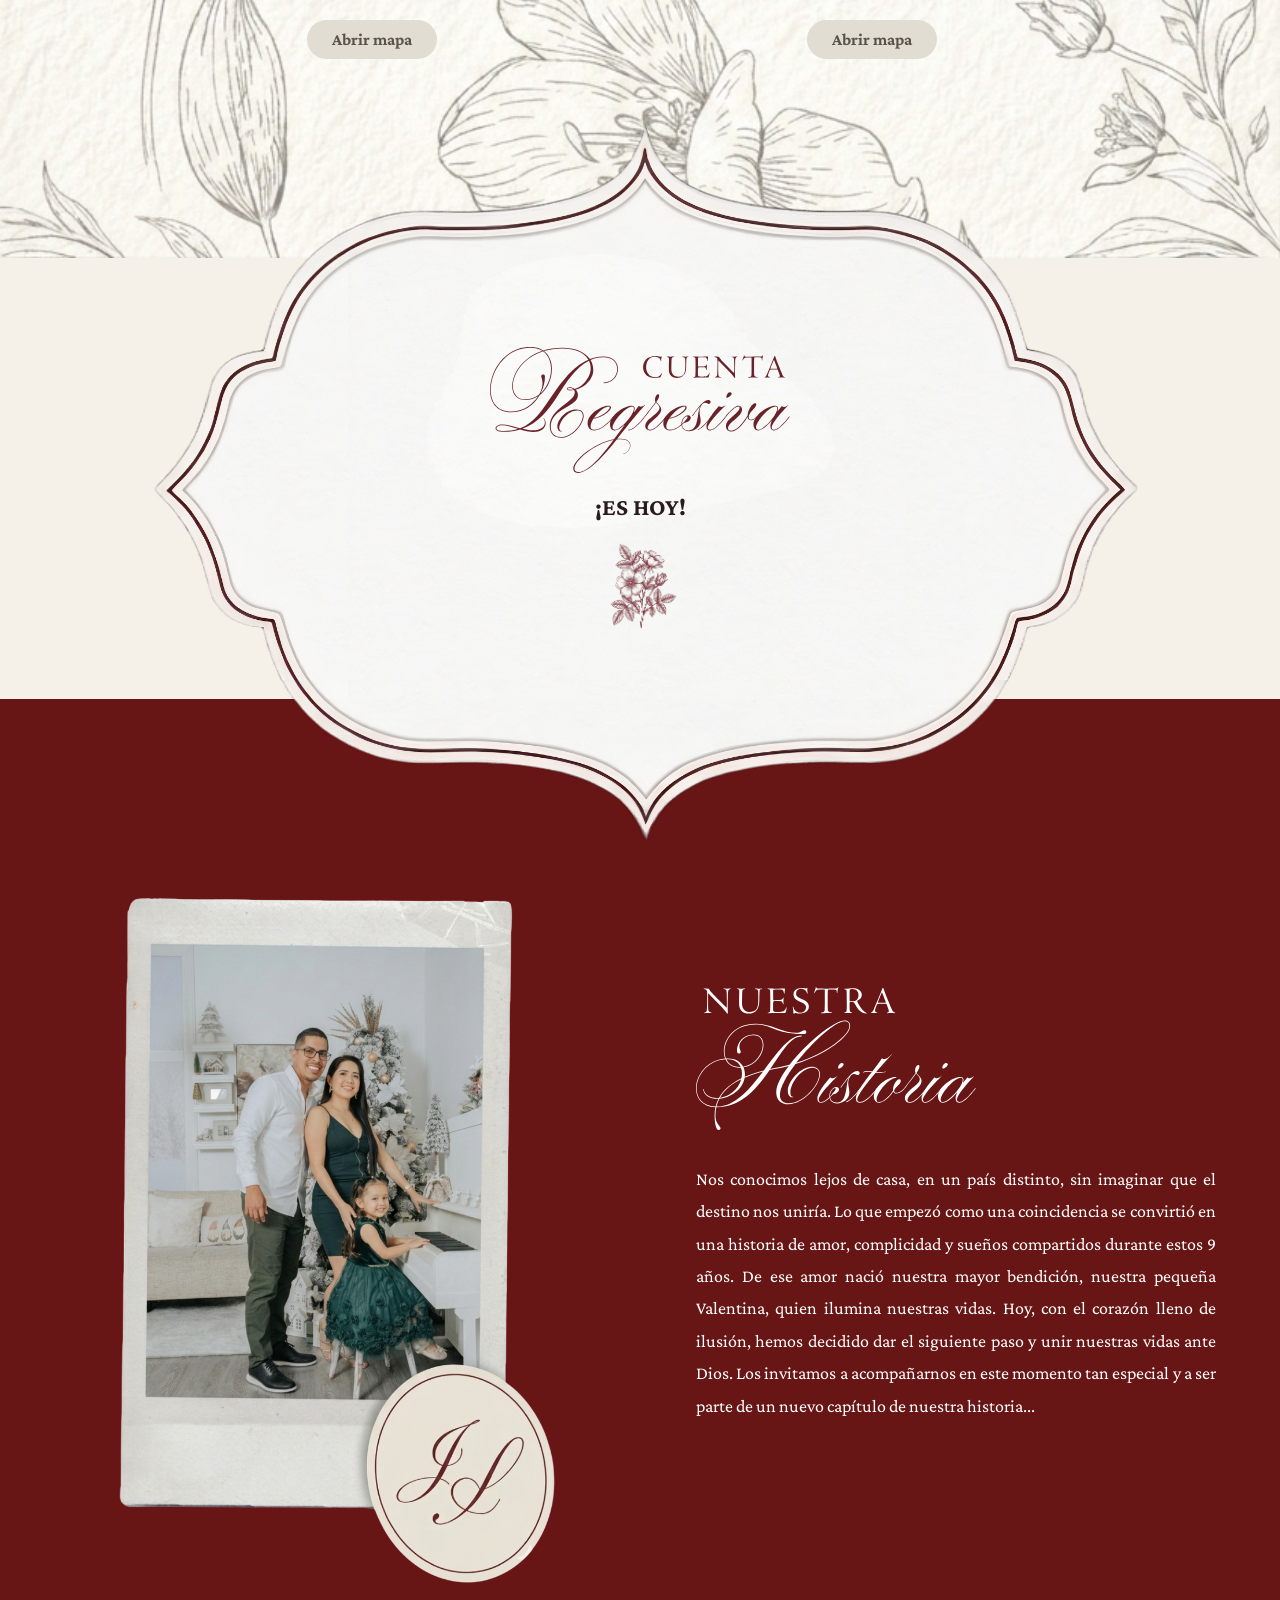
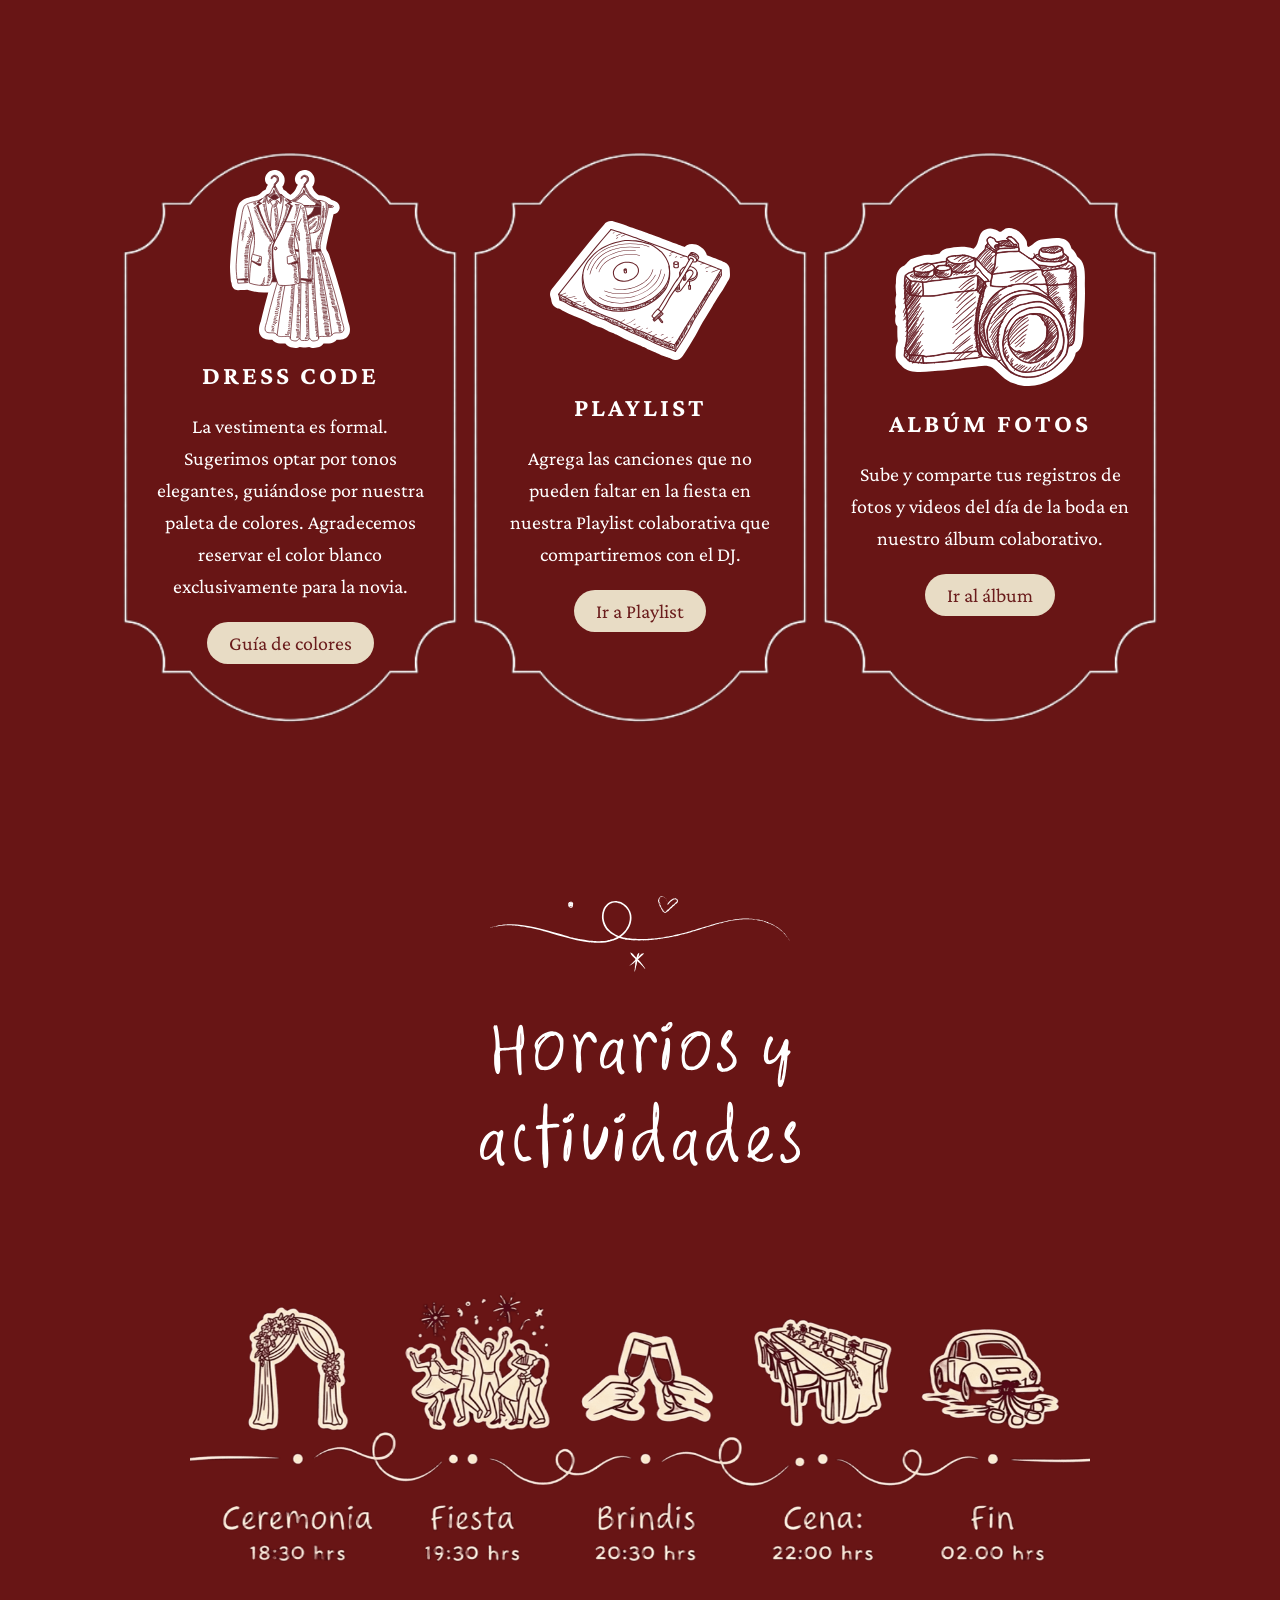
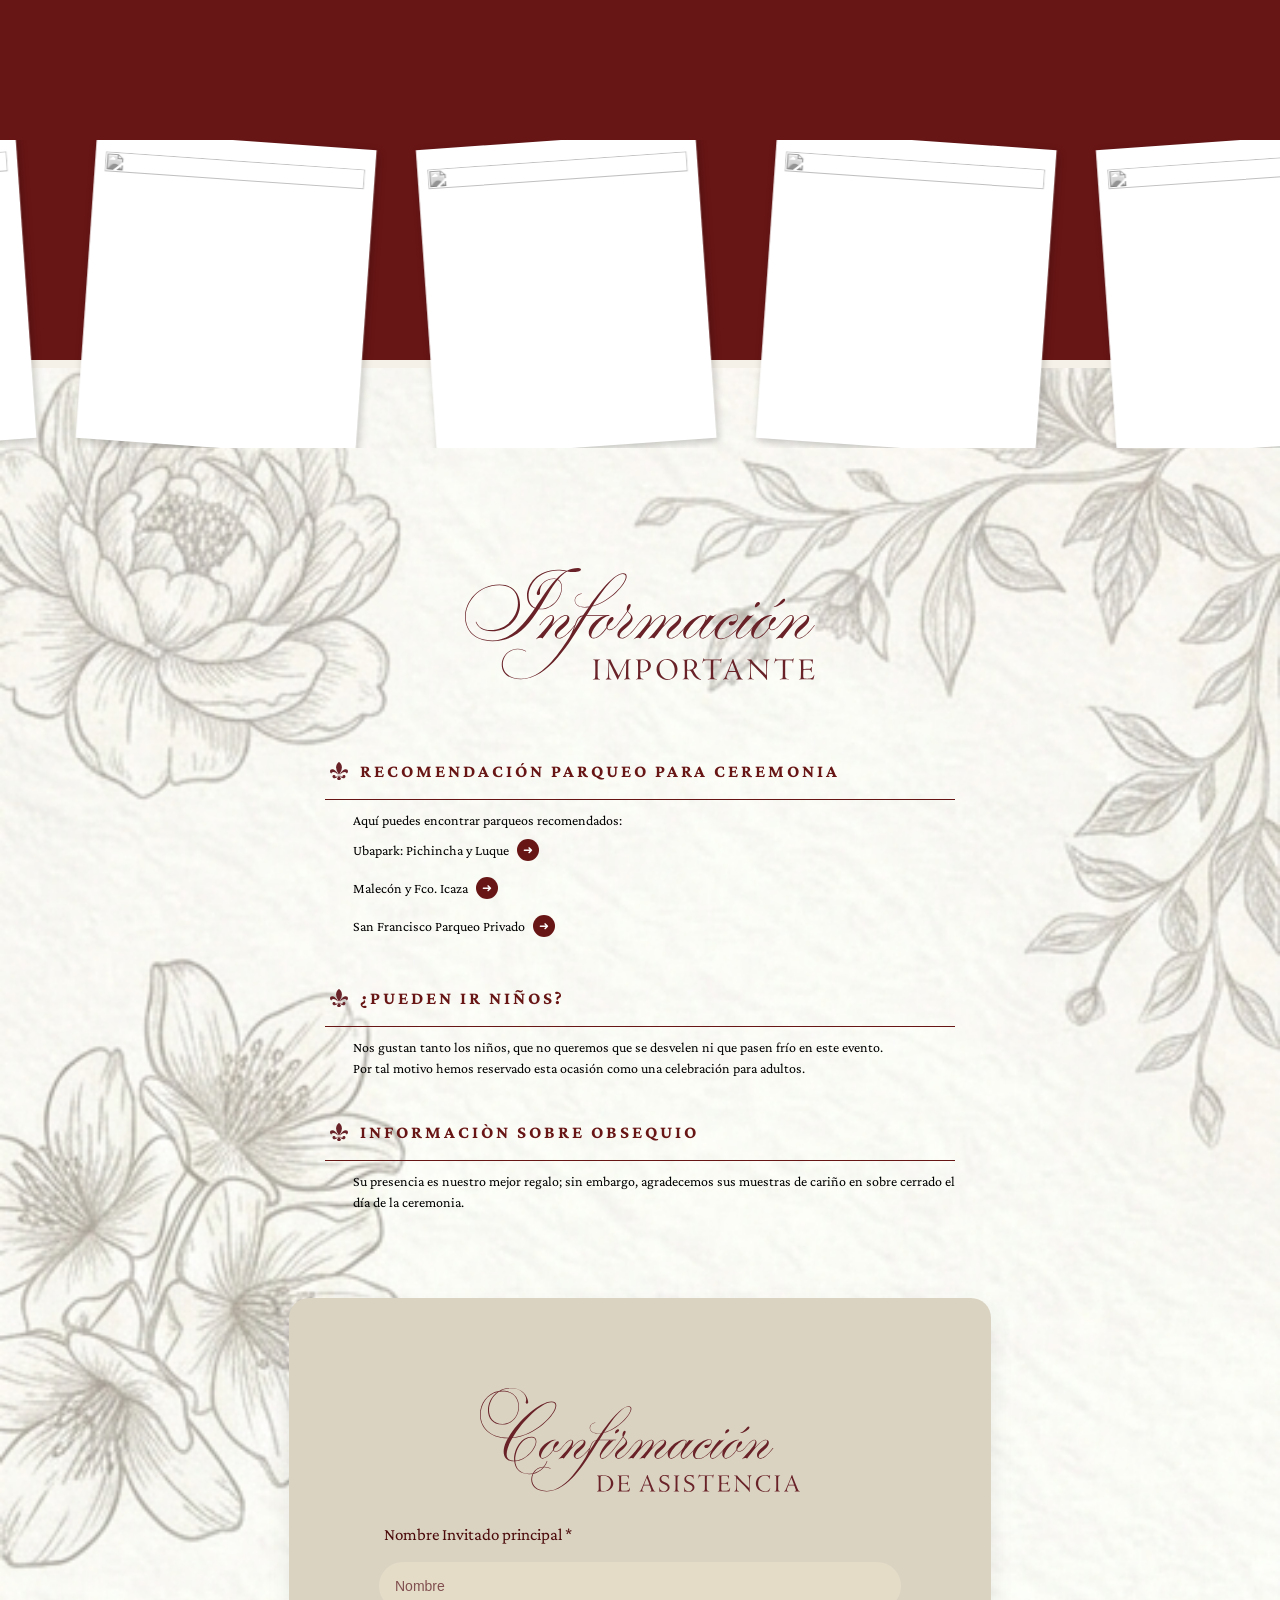
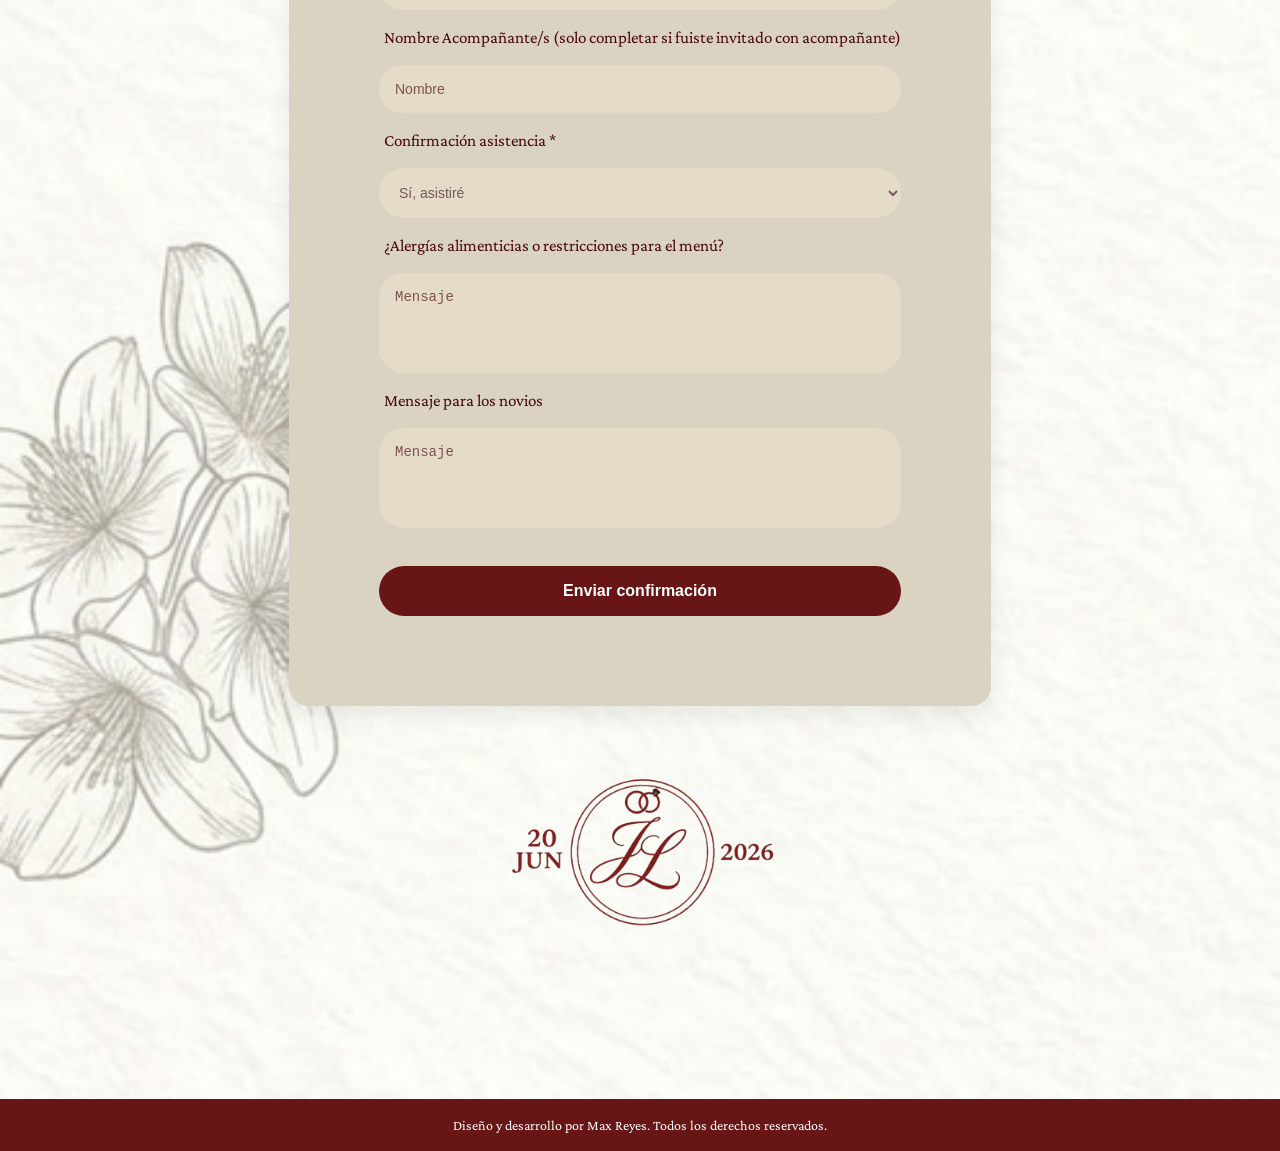
==== commit f55cf1ab: "Update index.html" ====
--- a/index.html
+++ b/index.html
@@ -2,232 +2,2348 @@
 <html lang="es">
 <head>
 <meta charset="UTF-8">
-<meta name="viewport" content="width=device-width, initial-scale=1.0, maximum-scale=1.0, user-scalable=no">
-<title>Invitación de Boda - Leonardo & Anastasia</title>
-
-<link href="https://fonts.googleapis.com/css2?family=Cormorant+Garamond:ital,wght@0,300;0,400;1,300;1,400&display=swap" rel="stylesheet">
+<meta name="viewport" content="width=device-width, initial-scale=1.0">
+<title>Valeria & Jairo - Boda</title>
+
+<link href="https://fonts.googleapis.com/css2?family=Caveat:wght@400;500;600;700&family=Crimson+Pro:ital,wght@0,300;0,400;1,300;1,400&display=swap" rel="stylesheet">
 
 <style>
-* { margin: 0; padding: 0; box-sizing: border-box; }
-body {
-  -webkit-font-smoothing: antialiased;
-  -moz-osx-font-smoothing: grayscale;
-}
-html, body {
+:root{
+  --primary:#63252c;
+  --primary-light:#8a3a43;
+  --primary-dark:#4b1c22;
+  --cream:#f6f1e8;
+  --text:#2a1c1e;
+}
+html,body{
+overflow-x:hidden;
+}
+*{
+  margin:0;
+  padding:0;
+  box-sizing:border-box;
+}
+
+body{
+  font-family:'Crimson Pro',serif;
+  background:var(--cream);
+  color:var(--text);
+  overflow-x:hidden;
+}
+
+/* ───────── NAVBAR OPTIMIZADO ───────── */
+nav{
+  position:fixed;
+  top:0;
+  left:0;
+  right:0;
+  z-index:1000;
+  height:70px; 
+  display:flex;
+  align-items:center;
+  justify-content:space-between;
+  padding:0 clamp(20px, 5vw, 60px);
+  background:#ffffff;
+  border-bottom:1px solid rgba(99, 37, 44, 0.2);
+  box-shadow: 0 2px 10px rgba(0,0,0,0.05);
+}
+
+.logo img{ height:100px; }
+
+.nav-links{ display:flex; align-items:center; list-style:none; }
+.nav-links li{ display:flex; align-items:center; }
+
+
+.nav-links li:not(:first-child)::before{
+  content:''; width:1px; height:18px; background:rgba(99, 37, 44, 0.3); margin:0 clamp(15px, 2.5vw, 35px);
+}
+
+.nav-links a{
+  font-size:clamp(16px,1vw,16px);
+  font-weight:700;
+  letter-spacing:0.08em;
+  color:var(--text);
+  text-decoration:none;
+  transition: all .25s ease;
+  display:inline-block; 
+}
+
+.nav-links a:hover{ 
+  color:var(--primary-light); 
+  transform: scale(0.90);
+}
+
+
+.menu-toggle {
+  display: none;
+  flex-direction: column;
+  justify-content: center;
+  align-items: center;
+  width: 40px; height: 40px;
+  cursor: pointer; gap: 6px;
+}
+
+.menu-toggle span {
+  display: block; width: 26px; height: 2px;
+  background-color: var(--primary);
+  border-radius: 2px; transition: 0.3s;
+}
+
+.menu-toggle.open span:nth-child(1) { transform: translateY(8px) rotate(45deg); }
+.menu-toggle.open span:nth-child(2) { opacity: 0; }
+.menu-toggle.open span:nth-child(3) { transform: translateY(-8px) rotate(-45deg); }
+
+/* ───────── HERO ───────── */
+.hero{
+  min-height:100vh;
+  padding-top:100px;
+  position:relative;
+  display:flex;
+  align-items:center;
+  justify-content:center;
+  text-align:center;
+  background:white;
+  overflow:hidden;
+}
+
+.hero-center{
+  max-width:clamp(280px, 90%, 520px);
+  padding:20px;
+  z-index:10;
+  position:relative;
+}
+
+.subtitle{
+  font-family:'Caveat',cursive;
+  font-size:clamp(24px, 4vw, 34px);
+  color:var(--primary-light);
+  margin-bottom:10px;
+}
+
+.names img{
+    max-width: 450px;
+    opacity: 0;
+    transform: translateY(-250px);
+    animation: tituloCaida 2.0s ease-out forwards;
+}
+
+@keyframes tituloCaida{
+    0%{
+        transform: translateY(-120px);
+        opacity: 0;
+    }
+
+    40%{
+        opacity: 0.3;
+    }
+
+    70%{
+        opacity: 0.7;
+    }
+
+    100%{
+        transform: translateY(0);
+        opacity: 1;
+    }
+}
+
+.description{
+  font-family:'Caveat',cursive;
+  font-size:clamp(20px, 2.8vw, 28px);
+  color:var(--primary-light);
+  margin:25px 0 10px;
+}
+
+.deco-cheers{
+  position: relative;
+   width: clamp(200px, 35vw, 250px);
+  margin: 10px auto;
+  z-index: 2;
+}
+@media (max-width:768px){
+  .description{
+    font-size: 28px; /* antes estaba más pequeño */
+    
+  }
+  .subtitle{
+    font-size: 28px; /* antes estaba más pequeño */
+    
+  }
+  .names img{
+    max-width: 350px; /* antes 280px */
+    width: 95%;
+  }
+}
+/* ───────── POLAROIDS ───────── */
+.polaroid{
+  position:absolute;
+  background:white;
+  padding:10px 10px 40px;
+  border:1px solid #e0d5c5;
+  box-shadow:0 10px 30px rgba(0,0,0,0.08);
+  transition:.4s;
+  z-index:3;
+}
+.polaroid:hover{
+  transform:scale(1.10) rotate(0deg);
+}
+.polaroid img{ width:100%; height:100%; object-fit:cover; display:block; }
+.pol-1,.pol-2,.pol-3,.pol-4{ width:clamp(140px, 16vw, 190px); height:clamp(170px, 20vw, 230px); }
+
+.pol-1{left:4%; top:20%; transform:rotate(-8deg);}
+.pol-2{left:7%; bottom:10%; transform:rotate(5deg);}
+.pol-3{right:4%; top:18%; transform:rotate(6deg);}
+.pol-4{right:6%; bottom:10%; transform:rotate(-5deg);}
+
+/* Decoraciones */
+.deco-img{ position:absolute; z-index:1; pointer-events:none; opacity: 0.8; }
+.deco-heart-1{top:20%; left:20%; width:60px;}
+.deco-heart-2{top:15%; right:25%; width:50px;}
+.deco-heart-triple{bottom:12%; right:18%; width:80px;}
+.swirl-tl{top:8%; left:-20px; width:150px; transform:rotate(15deg);}
+.swirl-br{bottom:8%; right:-20px; width:150px; transform:rotate(-15deg);}
+
+
+
+/* ANIMACION EN PC */
+@media (min-width: 768px){
+
+.pol-1{
+  animation: entrarIzq 2s ease-out forwards;
+}
+
+.pol-2{
+  animation: entrarIzq 2.3s ease-out forwards;
+}
+
+.pol-3{
+  animation: entrarDer 2s ease-out forwards;
+}
+
+.pol-4{
+  animation: entrarDer 2.3s ease-out forwards;
+}
+
+
+}
+
+/* Desde izquierda */
+@keyframes entrarIzq{
+  0%{
+    transform: translateX(-400px) rotate(-20deg);
+    opacity:0;
+  }
+
+  100%{
+    transform: translateX(0) rotate(var(--rot));
+    opacity:1;
+  }
+}
+
+
+
+
+/* Desde derecha */
+@keyframes entrarDer{
+  0%{
+    transform: translateX(400px) rotate(20deg);
+    opacity:0;
+  }
+
+  100%{
+    transform: translateX(0) rotate(var(--rot));
+    opacity:1;
+  }
+}
+
+@media (max-width:768px){
+
+.pol-1{
+animation: entrarIzqCell 1.5s ease-out forwards;
+}
+
+.pol-2{
+animation: entrarIzqCell 1.8s ease-out forwards;
+}
+
+.pol-3{
+animation: entrarDerCell 1.5s ease-out forwards;
+}
+
+.pol-4{
+animation: entrarDerCell 1.8s ease-out forwards;
+}
+
+}
+
+@keyframes entrarIzqCell{
+
+0%{
+transform: translateX(-300px) rotate(-10deg);
+opacity:0;
+}
+
+100%{
+transform: translateX(0) rotate(-3deg);
+opacity:1;
+}
+
+}
+
+@keyframes entrarDerCell{
+
+0%{
+transform: translateX(300px) rotate(10deg);
+opacity:0;
+}
+
+100%{
+transform: translateX(0) rotate(3deg);
+opacity:1;
+}
+
+}
+
+
+
+
+
+/* ───────── RESPONSIVE (CELULAR) ───────── */
+@media(max-width:768px){
+  .menu-toggle { display: flex; }
+
+  /* Menú desplegable con más espacio interno */
+  .nav-links{
+    display: none;
+    position: absolute;
+    top: 70px;
+    left: 0;
+    width: 100%;
+    background: white;
+    flex-direction: column;
+
+    padding: 10px 0; /* antes 30px */
+    border-bottom: 2px solid var(--primary-light);
+    box-shadow: 0 15px 30px rgba(0,0,0,0.1);
+  }
+
+
+  .nav-links.active { display: flex; }
+
+  .nav-links li { 
+    width: 100%; 
+    justify-content: center; 
+    padding: 12px 0; /* Espacio entre cada link */
+  }
+  
+  .nav-links li:not(:first-child)::before { display: none; }
+
+  .hero { 
+    flex-direction: column; 
+    padding: 100px 20px 60px; 
+    height: auto; 
+    justify-content: flex-start;
+  }
+
+  .hero-center { order: 2; width: 100%; }
+
+  /* Fotos 2 arriba y 2 abajo */
+  .polaroid {
+    position: relative !important;
+    left: auto !important; right: auto !important;
+    top: auto !important; bottom: auto !important;
+    width: 44% !important; /* Más pequeñas para que quepan 2 */
+    margin: 8px 2%;
+    padding: 6px 6px 20px;
+    display: inline-block;
+  }
+
+  .pol-group-top { order: 1; display: flex; justify-content: center; width: 100%; margin-bottom: 15px; }
+  .pol-group-bottom { order: 3; display: flex; justify-content: center; width: 100%; margin-top: 15px; }
+
+  .pol-1, .pol-3 { transform: rotate(-3deg) !important; }
+  .pol-2, .pol-4 { transform: rotate(3deg) !important; }
+  
+
+  .names img { max-width: 280px; }
+  .deco-heart-1, .deco-heart-2, .swirl-tl, .swirl-br { display:none; }
+}
+
+
+/* ───────── CINTA INFINITA 3 IMÁGENES ───────── */
+
+.cinta-galeria{
+  width:100%;
+  height:650px;
+  overflow:hidden;
+  background:black;
+  position:relative;
+}
+.cinta{
+  display:flex;
+  width:calc(33.3333vw * 12); /* 12 imágenes (6 + 6) */
+  height:100%;
+  animation:mover 30s linear infinite;
+}
+
+.cinta img{
+  width:33.3333vw;
+  height:100%;
+  object-fit:cover;
+  flex-shrink:0;
+}
+
+@keyframes mover{
+  from{
+    transform:translateX(0);
+  }
+  to{
+    transform:translateX(-50%);
+  }
+}
+
+/* LOGO */
+.logo-centro{
+  position:absolute;
+  top:50%;
+  left:50%;
+  transform:translate(-50%, -50%);
+  z-index:10;
+  pointer-events:none;
+}
+
+.logo-centro img{
+  width:320px;
+}
+
+/* 📱 CELULAR */
+@media (max-width:768px){
+
+  .cinta-galeria{
+    height:480px;
+  }
+
+.cinta{
+    width:calc(100vw * 12);
+    animation:mover 22s linear infinite;
+  }
+
+  .cinta img{
+    width:100vw;
+  }
+
+  .logo-centro img{
+    width:200px;
+  }
+}
+
+@media (max-width:768px){
+
+  .seccion-floral{
+    padding:80px 20px;
+  }
+
+  .titulo-rojo{
+    font-size:28px;
+  }
+
+  .img-top{
+    width:180px;
+  }
+
+  .img-pequena{
+    width:100px;
+  }
+
+  .img-grande{
+    width:90%;
+  }
+
+}
+
+
+
+
+
+/* --- CONTENEDOR ÚNICO CON FONDO --- */
+.seccion-floral {
   width: 100%;
-  height: 100%;
-  overflow: hidden;
-}
-
-body {
-  background-color: #ede8df;
-  background-image: url(Imagenes/Fondo6.png);
-
-  background-size: cover;        
-  background-position: center;  
-  background-repeat: no-repeat;  
-  background-attachment: fixed;  
+  padding: 100px 20px;
+  /* Fondo_Compu */
+  background-image: url(Imagenes/Decoracion/Fondo_flores5.png);
+  background-position: top center;
+  background-size: 100% auto;
+  background-repeat: no-repeat;
+  background-color: var(--cream); 
   display: flex;
+  flex-direction: column; 
   align-items: center;
   justify-content: center;
-  font-family: 'Cormorant Garamond', serif;
-}
-
-.scene {
+}
+
+.contenido-floral {
+  display: flex;
+  flex-direction: column;
+  align-items: center;
+  text-align: center;
+  gap: 60px; /* Espaciado entre elementos de la invitación */
+  width: 100%;
+}
+
+.titulo-rojo {
+  color: #8B0000;
+  font-size: 24px;
+  font-weight: 500;
+  max-width: 500px;
+  margin: 0;
+  text-transform: uppercase;
+   text-align: center;
+  margin-left: auto;
+  margin-right: auto;
+}
+
+.img-top { width: 70vw; max-width: 450px; }
+.img-grande { width: 100vw; max-width: 600px; }
+.img-pequena { width: 50px; height: auto; }
+
+
+.aparecer-scroll{
+  opacity:0;
+  transform: translateY(40px);
+  transition: all 1s ease;
+}
+
+.aparecer-scroll.visible{
+  opacity:1;
+  transform: translateY(0);
+}
+
+/* --- CONTENEDOR DE MAPAS (Dentro de la misma sección) --- */
+.contenedor-mapas {
+  display: flex;
+  flex-direction: row; 
+  justify-content: center;
+  align-items: stretch; 
+  gap: 100px; 
+  max-width: 1000px;
+  width: 100%;
+  margin-top: 80px; 
+}
+
+.bloque-evento {
+  flex: 1; 
+  display: flex;
+  flex-direction: column;
+  align-items: center; 
+  text-align: center;
+}
+
+.img-dibujo {
+  height: 200px; 
+  width: auto;
+  margin-bottom: 20px;
+  object-fit: contain;
+}
+
+.subtitulo-evento {
+  color: #8B0000;
+  letter-spacing: 3px;
+  font-size: 20px;
+  margin: 10px 0;
+  text-transform: uppercase;
+}
+
+.nombre-lugar {
+  font-family: 'Crimson Pro', serif;
+  font-style: italic;
+  font-size: 20px;
+  margin: 5px 0;
+}
+
+.direccion-texto {
+  font-size: 18px;
+  color: #666;
+  margin-bottom: 20px;
+}
+
+/* BOTONES ALINEADOS Y EN NEGRITA */
+.btn-mapa {
+  margin-top: auto; 
+  padding: 10px 25px;
+  margin-bottom: 120px;
+  background-color: #e2ddd3;
+  color: #5a5448;
+  text-decoration: none;
+  border-radius: 20px;
+  font-size: 17px;
+  font-weight: bold;
+  transition: 0.3s ease;
+}
+
+.btn-mapa:hover {
+  background-color: #d4ccb6;
+}
+
+
+
+
+
+/* estado inicial */
+.scroll-izq, .scroll-der{
+  opacity:0;
+  transition: all 1s ease;
+}
+
+/* ceremonia */
+.scroll-izq{
+  transform: translateX(-120px);
+}
+
+/* recepcion */
+.scroll-der{
+  transform: translateX(120px);
+}
+
+/* cuando aparecen */
+.scroll-izq.visible,
+.scroll-der.visible{
+  opacity:1;
+  transform: translateX(0);
+}
+
+
+
+@media (max-width:768px){
+
+  .seccion-floral{
+    background-image: url(Imagenes/Decoracion/Fondo_flores3.png);
+    background-size: cover;
+    padding:60px 15px 90px 15px; /* más espacio abajo */
+  }
+.titulo-rojo {
+  
+  max-width: 300px;
+  
+}
+  .contenedor-mapas{
+    flex-direction:column;
+    align-items:center;
+    gap:70px;
+    margin-top:50px;
+  }
+
+  
+  .img-dibujo{
+    height:190px;
+  }
+
+  .img-recepcion{
+    height:130px;
+    margin-bottom:15px;
+  }
+
+  
+  .subtitulo-evento{
+    font-size:24px;
+    margin:12px 0;
+  }
+
+  .nombre-lugar{
+    font-size:22px;
+     color:#841c1c;
+     
+  }
+
+.direccion-texto{
+  font-size:18px;
+  color:#841c1c;
+  margin-bottom:20px;
+  max-width:300px;  
+  text-align:center;
+
+}
+
+
+  .btn-mapa{
+    padding:14px 35px;
+    font-size:19px;
+    border-radius:30px;
+    margin-bottom:40px;
+  }
+
+}
+
+
+
+
+
+/* ============================= */
+/* CONTENEDOR CUENTA REGRESIVA */
+/* ============================= */
+
+.contenedor-regresiva-tres-barras{
+    position: relative;
+    width: 100%;
+    margin-top: 200px; /* antes 1300px */
+}
+
+/* VIDEO CENTRAL */
+.barra-video-central{
+    height: 420px;
+    position: relative;
+    overflow: visible;
+    display: flex;
+    justify-content: center;
+    align-items: center;
+}
+
+/* VIDEO */
+.video-regresiva{
+    position: absolute;
+    width: 100%;
+    height: 100%;
+    object-fit: cover;
+}
+
+/* BARRA ROJA */
+.barra-roja-bottom{
+    background:#681515;
+    padding-top:120px;
+    padding-bottom:200px;
+}
+/* PANEL BLANCO */
+.capa-panel-blanco{
+    position: absolute;
+    top: 50%;
+    left: 50%;
+    transform: translate(-50%, -50%);
+    z-index: 10;
+}
+
+/* MARCO */
+.img-marco-curvo{
+    width: 1000px;
+    max-width: 120vw;
+}
+
+/* FLORES */
+.img-flores-deco{
+    width: 150px;
+    height: auto;
+    display: block;
+    margin: 15px auto 0 auto;
+}
+
+/* CONTENIDO CENTRADO */
+.contenido-interno-regresiva{
+    position: absolute;
+    top: 50%;
+    left: 50%;
+    transform: translate(-50%, -50%);
+}
+
+.txt-script{
+    display:block;
+    margin:0 auto;
+    width:300px;
+}
+
+/* RELOJ */
+.reloj-dinamico{
+    display:flex;
+    gap:40px;
+    justify-content:center;
+    margin-top:20px;
+}
+
+.bloque{
+    text-align:center;
+}
+
+.num{
+    font-size:70px;
+    color:#6d1c1c;
+    font-family:serif;
+}
+
+.lab{
+    font-size:25px;
+    display:block;
+}
+
+@media (max-width:768px){
+
+    .contenedor-regresiva-tres-barras{
+        margin-top:120px;
+    }
+
+    .barra-video-central{
+        height:220px;
+        position: relative;
+    }
+.barra-roja-bottom{
+    background:#681515;
+    padding-top:120px;
+    padding-bottom:280px;
+}
+    /* PANEL MÁS GRANDE Y QUE SOBRESALGA DEL VIDEO */
+   .capa-panel-blanco{
+    position:absolute;
+   
+    left:50%;
+    transform:translate(-50%,-50%);
+    z-index:10;
+    width:100%;
+    display:flex;
+    justify-content:center;
+}
+
+  .img-marco-curvo{
+    width:100%;
+}
+    .contenido-interno-regresiva{
+        width:85%;
+        text-align:center;
+    }
+
+    .txt-script{
+        width:165px;
+        margin-bottom:6px;
+    }
+
+    .reloj-dinamico{
+        gap:8px;
+        margin-top:5px;
+    }
+
+    .num{
+        font-size:29px;
+    }
+
+    .lab{
+        font-size:15px;
+    }
+
+    .img-flores-deco{
+        width:75px;
+        margin-top:6px;
+    }
+
+    
+}
+
+
+
+
+
+
+
+
+
+
+.contenedor-historia{
+    width:1200px;
+    max-width:90%;
+    margin:auto;
+    display:flex;
+    align-items:center;
+    justify-content:space-between;
+    gap:80px;
+}
+
+/* TEXTO MÁS A LA IZQUIERDA */
+.lado-texto{
+    color:white;
+    max-width:520px;
+    margin-right:auto;
+}
+
+/* FOTO MÁS A LA DERECHA */
+.lado-foto{
+     margin: 0 auto;
+    display: flex;
+    justify-content: center;
+   
+    margin-top: 30px;
+}
+
+
+.lado-foto img{
+    width: 80%;      /* opcional: más pequeña */
+   
+}
+.titulo-historia{
+    width:280px;
+    margin-bottom:30px;
+}
+
+.texto-historia{
+    font-size:18px;
+    line-height:1.8;
+    text-align:justify;
+}
+
+.foto-entrada-izquierda{
+  opacity: 0;
+  transform: translateX(-150px) rotate(-8deg) scale(0.9);
+  transition: all 1.2s cubic-bezier(0.22, 1, 0.36, 1);
+}
+
+.foto-entrada-izquierda.visible{
+  opacity: 1;
+  transform: translateX(0) rotate(0) scale(1);
+}
+@media (max-width:768px){
+  .foto-entrada-izquierda{
+    transform: translateX(-80px) rotate(-4deg) scale(0.95);
+  }
+}
+
+@media (max-width:768px){
+
+.contenedor-historia{
+    flex-direction:column;
+    text-align:left;
+    gap:40px;
+}
+
+.lado-foto{
+    margin: 0 auto;
+    display: flex;
+    justify-content: center;
+}
+
+.lado-foto img{
+    width: 93%;      /* opcional: más pequeña */
+    display: block;
+    margin: 0 auto;
+    margin-left: 20px;
+}
+
+
+.lado-texto{
+    max-width:90%;
+    margin:0 auto;
+}
+
+/* TEXTO JUSTIFICADO EN CELULAR */
+.texto-historia{
+    text-align:justify;
+    font-size:18px;
+    line-height:1.4;
+}
+
+.titulo-historia{
+    width:240px;
+}
+
+}
+
+
+
+.contenedor-opciones-boda{
+    display:flex;
+    justify-content:center;
+    gap:0; /* sin espacio */
+    flex-wrap:wrap;
+    padding:120px 0;
+}
+
+.card-boda{
+    position:relative;
+    width:380px;
+    margin:0;
+}
+.icono-ropa{
+width:110px;
+margin-bottom:20px;
+}
+.marco-card{
+    width:100%;
+    display:block;
+}
+
+.contenido-card{
+    position:absolute;
+    top:0;
+    left:0;
+    width:100%;
+    height:100%;
+
+    display:flex;
+    flex-direction:column;
+    align-items:center;
+
+    text-align:center;
+    padding:20px;
+
+    justify-content:center;
+
+    padding-top:0px; /* baja el contenido debajo del icono */
+    color:white;
+}
+
+.contenido-card h3{
+    font-size:26px;
+    letter-spacing:3px;
+    margin-bottom:20px;
+   
+}
+
+.contenido-card p{
+    font-size:20px;
+    line-height:1.6;
+    margin-bottom:20px;
+    max-width:280px;
+}
+
+.boton-card{
+    background:#e8dcc5;
+    padding:10px 22px;
+    border-radius:30px;
+    text-decoration:none;
+    color:#6a1c1c;
+    font-size:20px;
+}
+
+.icono-card-Traje{
+    width:120px;
+    margin-bottom:25px;
+}
+.icono-card-Play{
+    width:180px;
+    margin-bottom:25px;
+}
+.card-boda{
+    width:350px;
+}
+.icono-card-Album{
+    width:190px;
+    margin-bottom:25px;
+}
+
+.icono-container{
+    height:140px;   /* misma altura para todos */
+    display:flex;
+    align-items:center;
+    justify-content:center;
+    margin-bottom:20px;
+}
+
+.card-boda{
+  opacity: 0;
+  transform: translateY(80px) scale(0.95);
+  transition: all 0.9s cubic-bezier(0.22, 1, 0.36, 1);
+}
+
+.card-boda.visible{
+  opacity: 1;
+  transform: translateY(0) scale(1);
+}
+
+/* delay elegante */
+.card-boda:nth-child(1){ transition-delay: 0.2s; }
+.card-boda:nth-child(2){ transition-delay: 0.4s; }
+.card-boda:nth-child(3){ transition-delay: 0.6s; }
+
+.icono-container img{
+  animation: moverIcono 0.6s ease-in-out 4 alternate;
+}
+
+@keyframes moverIcono{
+  0%{ transform: translateX(0); }
+  100%{ transform: translateX(12px); }
+}
+
+/* ICONO tipo campana */
+.icono-container.animar .icono-card-Traje,
+.icono-container.animar .icono-card-Play,
+.icono-container.animar .icono-card-Album {
+  animation: campana 1.2s ease-in-out 2;
+  transform-origin: top center; /* 🔥 clave para efecto colgado */
+}
+
+/* Animación tipo péndulo */
+@keyframes campana {
+  0%   { transform: rotate(0deg); }
+  20%  { transform: rotate(12deg); }
+  40%  { transform: rotate(-10deg); }
+  60%  { transform: rotate(6deg); }
+  80%  { transform: rotate(-4deg); }
+  100% { transform: rotate(0deg); }
+}
+
+
+
+
+.seccion-cronograma{
+    display:flex;
+    flex-direction:column;
+    align-items:center;
+    justify-content:center;
+    text-align:center;
+  
+    gap:20px; /* espacio entre elementos */
+}
+
+/* decoracion superior */
+.Imagen-decoracion{
+    width:100%;
+    max-width:300px;
+  
+}
+
+/* titulo */
+.Imagen-Titulo{
+  padding-top: 30px;
+    width:100%;
+    max-width:320px;
+    padding-bottom: 20px;
+}
+
+/* imagen desktop */
+.cronograma-desktop{
+    width:100%;
+    max-width:900px;
+    padding-bottom: 50px;
+}
+
+/* imagen mobile */
+.cronograma-mobile{
+    width:100%;
+    max-width:440px;
+    
+}
+
+/* OCULTAR EN CELULAR */
+.cronograma-mobile{
+    display:none;
+}
+
+/* CUANDO SEA CELULAR */
+@media (max-width:768px){
+
+.cronograma-desktop{
+    display:none;
+}
+
+.cronograma-mobile{
+    display:block;
+    margin:auto;
+}
+
+.Imagen-decoracion{
+    max-width:300px;
+}
+
+.Imagen-Titulo{
+    max-width:230px;
+}
+
+
+}
+
+
+
+
+
+
+
+.polar-card img {
+  width: 100%;
+  display: block;
+  filter: grayscale(100%);
+  transition: filter 0.3s ease;
+}
+.galeria-polar {
+  width: 100%;
+  overflow: hidden;
+  background: transparent;
+  padding: 60px 0;
+
+ margin-top: -220px;   /* sube más hasta pegarse */
+  margin-bottom: -140px;
+  padding-top: 0;       /* quita aire arriba */
   position: relative;
-  width: 420px;
-
-}
-
-@media (max-width: 460px) {
-  .scene {
-    width: 92vw;
-  }
-
-  .letter-card {
-    padding: 22px 16px 36px;
-  }
-
-  .letter-card p {
-    font-size: 18px;
-  }
-
-  .label {
-    font-size: 14px;
-  }
-}
-
-@keyframes sceneIn {
-  from { opacity: 0; transform: translateY(30px); }
-  to   { opacity: 1; transform: translateY(0); }
-}
-
-.envelope-open {
+  z-index: 20; /* ENCIMA de todo */
+}
+
+.polar-overflow {
+  overflow: hidden;
+  width: 100%;
+}
+
+.polar-track {
+  display: flex;
+  width: max-content;
+  will-change: transform;
+}
+
+/* TARJETAS */
+.polar-card {
+  flex-shrink: 0;
+  width: clamp(180px, 22vw, 280px);
+  background: #fff;
+  padding: 20px 10px 28px 10px;
+  box-shadow: 2px 3px 10px rgba(0,0,0,0.22);
+  margin-right: 60px; /* en vez de gap */
+}
+
+.polar-card img {
+  width: 100%;
+  aspect-ratio: 1 / 1;
+  object-fit: cover;
   display: block;
+}
+
+/* ROTACIÓN */
+.polar-card:nth-child(odd)  { transform: rotate(-4deg); }
+.polar-card:nth-child(even) { transform: rotate(4deg); }
+
+
+
+
+
+
+
+.seccion-floral2 {
   width: 100%;
+  padding: 200px 20px 100px 20px;
+  background-image: url(Imagenes/Decoracion/Fondo_flores3.png);
+  background-position: top center;
+  background-size: 100% auto;
+  background-repeat: no-repeat;
+  background-color: var(--cream);
+
   position: relative;
   z-index: 1;
 }
-
-.letter-wrap {
-  position: absolute;
+/* CONTENEDOR */
+.contenido-floral{
+  max-width: 900px;
+  margin: auto;
+  text-align: left;
+}
+
+/* TITULO */
+.item-info{
+  width: 70%;
+   margin-bottom: -45px;   
+ 
+}
+
+.titulo-info img{
+  width: 350px;
+}
+
+
+/* TITULO LINEA */
+.titulo-item{
+  display: flex;
+   text-align: left;
+  gap: 12px;
+  cursor: pointer;
+ border-bottom: 1px solid #681515;
+   padding: 18px 0;   /* antes 18px */
+
+  color: #681515;
+  font-size: 18px;
+  letter-spacing: 3px;
+}
+
+/* ICONO */
+.icono{
+  width: 18px;
+  margin-left: 5px;
+}
+
+/* TEXTO */
+.titulo-item span{
+  flex: 1;
+}
+
+
+
+@media (max-width:768px){
+
+  /* 🌸 SECCIÓN FONDO */
+  .seccion-floral2{
+    width: 100%;
+    padding: 140px 15px 80px 15px;
+
+    background-image: url(Imagenes/Decoracion/Fondo_flores3.png);
+    background-size: cover;        /* 🔥 clave */
+    background-position: top center;
+    background-repeat: no-repeat;
+  }
+
+  /* CONTENEDOR */
+  .contenido-floral{
+    max-width: 100%;
+    margin: auto;
+    padding: 0 10px;
+  
+  }
+
+  /* TITULO IMAGEN */
+  .titulo-info{
+    text-align: center;
+    margin-bottom: 30px;
+  }
+
+  .titulo-info img{
+    width: 230px;
+  }
+
+  /* ITEMS */
+  .item-info{
+    width: 100%;
+    margin-bottom: -45px;   
+  }
+
+  /* TITULO (LINEA + TEXTO) */
+  .titulo-item{
+    display: flex;
+    align-items: center;
+    gap: 8px;
+
+    padding: 12px 0;
+    border-bottom: 1px solid #681515;
+
+    font-size: 14px;
+    letter-spacing: 2px;
+    color: #681515;
+
+    cursor: pointer;
+  }
+
+  /* ICONO */
+  .icono{
+    width: 14px;
+    margin-left: 2px;
+  }
+
+  /* TEXTO */
+  .titulo-item span{
+    flex: 1;
+  }
+
+  
+
+
+}
+
+/* CONTENIDO OCULTO */
+.contenido-item{
+  font-size: 14px;
+  line-height: 1.5;
+  color: #000000;
+  padding-left: 28px;
+  padding-top: 10px;
+  padding-bottom: 10px;
+}
+
+@media (max-width:768px){
+  .item-info.activo .contenido-item{
+    max-height: 300px;
+  }
+
+.contenido-item{
+  font-size: 14px;
+  line-height: 1.5;
+  color: #000000;
+  padding-left: 0px;
+  padding-top: 10px;
+  padding-bottom: 10px;
+  text-align: justify;
+}
+}
+
+
+
+
+.confirmacion-box {
+  margin-top: 60px;
+  background: #dad3c2;
+  padding: 90px;
+  border-radius: 20px;
+  max-width: 800px;
+  margin-left: auto;
+  margin-right: auto;
+  box-shadow: 0 10px 25px rgba(0,0,0,0.08);
+}
+
+/* TITULO */
+.titulo-confirmacion {
+  text-align: center;
+  margin-bottom: 30px;
+}
+
+.titulo-confirmacion img {
+  max-width: 320px;
+  width: 100%;
+}
+
+/* FORM */
+.form-confirmacion {
+  display: flex;
+  flex-direction: column;
+  gap: 18px;
+}
+
+.form-confirmacion label {
+  font-size: 17px;
+  color: #490707;
+  margin-left: 5px;
+}
+input::placeholder{
+  color: #804f4f;           
+  
+}
+textarea::placeholder{
+  color: #804f4f;           
+  
+}
+/* INPUTS */
+.form-confirmacion input,
+.form-confirmacion select,
+.form-confirmacion textarea {
+  width: 100%;
+  padding: 16px;
+  border-radius: 25px;
+  border: none;
+  background: #e5dcc8;
+  outline: none;
+  font-size: 14px;
+   color: #795a5a; 
+
+}
+
+/* TEXTAREA */
+.form-confirmacion textarea {
+  min-height: 100px;
+  resize: none;
+  
+  
+}
+
+/* BOTON */
+.form-confirmacion button {
+  margin-top: 20px;
+  padding: 16px;
+  border: none;
+  border-radius: 25px;
+  background: #681515;
+  color: white;
+  font-weight: bold;
+  font-size: 16px;
+  cursor: pointer;
+  transition: 0.3s;
+}
+
+.form-confirmacion button:hover {
+  transform: scale(1.03);
+  opacity: 0.9;
+}
+
+@media (max-width: 768px) {
+
+  .confirmacion-box {
+    padding: 25px;
+    margin-top: 40px;
+    border-radius: 15px;
+  }
+
+  .titulo-confirmacion img {
+    max-width: 220px;
+  }
+
+  .form-confirmacion {
+    gap: 14px;
+  }
+
+  .form-confirmacion input,
+  .form-confirmacion select,
+  .form-confirmacion textarea {
+    padding: 14px;
+    font-size: 13px;
+  }
+
+  .form-confirmacion textarea {
+    min-height: 80px;
+  }
+
+  .form-confirmacion button {
+    padding: 14px;
+    font-size: 14px;
+  }
+}
+
+
+
+
+.seccion-final {
+  margin-top: 60px;
+  text-align: center;
+}
+
+/* IMAGEN */
+.contenido-final img {
+  max-width: 300px;
+  width: 100%;
+  margin-bottom: 30px;
+}
+
+/* BARRA ROJA */
+.barra-final {
+  background: #681515;
+  padding: 18px 10px;
+}
+
+.barra-final p {
+  color: white;
+  font-size: 14px;
+  margin: 0;
+  text-align: center
+}
+
+.logo-final-animado{
+  opacity: 0;
+  transition: opacity 1s ease;
+}
+
+.logo-final-animado.visible{
+  opacity: 1;
+}
+
+
+
+
+
+
+
+
+#btnMusica {
+  position: fixed;
+  bottom: 20px;
+  right: 20px;
+  width: 50px;
+  height: 50px;
+  border-radius: 50%;
+  border: none;
+  background-color: #681515;
+  color: #fff;
+  font-size: 20px;
+  cursor: pointer;
+  box-shadow: 0 4px 10px rgba(0,0,0,0.3);
+  z-index: 999;
+  transition: 0.3s;
+}
+
+#btnMusica:hover {
+  transform: scale(1.1);
+}
+
+
+
+#btnMusica:focus {
+  outline: none;
+  box-shadow: 0 0 0 2px rgba(255,255,255,0.4);
+}
+
+
+.mensaje-exito{
+  position: fixed;
+  top: 50%;
   left: 50%;
-  transform: translateX(-50%);
-  width: 80%;
-  z-index: 2;
-  animation: letterRise 1.6s cubic-bezier(0.20, 1, 0.36, 1) 0.7s both;
-}
-
-@keyframes letterRise {
-  0%   { bottom: 24%; opacity: 0; }
-  15%  { opacity: 1; }
-  100% { bottom: 44%; opacity: 1; }
-}
-
-.letter-card {
-  background: #faf8f2;
-  border-radius: 3px;
-  padding: 28px 22px 45px;
+  transform: translate(-50%, -50%) scale(0.8);
+  background: #ffffff;
+  color: #681515;
+  padding: 30px 40px;
+  border-radius: 20px;
+  font-size: 20px;
   text-align: center;
-  box-shadow: 0 -8px 40px rgba(0,0,0,0.13), 0 4px 12px rgba(0,0,0,0.08);
-  border: 1.5px solid #c9a84c;
-  outline: 1px solid #e8c96a;
-  outline-offset: -6px;
-  position: relative;
-}
-
-.letter-card::before,
-.letter-card::after {
-  content: '';
-  position: absolute;
-  width: 18px;
-  height: 18px;
-  border-color: #c9a84c;
-  border-style: solid;
-}
-
-.letter-card::before {
-  top: 5px; left: 5px;
-  border-width: 1.5px 0 0 1.5px;
-}
-
-.letter-card::after {
-  bottom: 5px; right: 5px;
-  border-width: 0 1.5px 1.5px 0;
-}
-
-.letter-wrap::before,
-.letter-wrap::after {
-  content: '';
-  position: absolute;
-  width: 18px;
-  height: 18px;
-  border-color: #c9a84c;
-  border-style: solid;
-  z-index: 1;
-}
-
-.letter-wrap::before {
-  top: 5px; right: 5px;
-  border-width: 1.5px 1.5px 0 0;
-}
-
-.letter-wrap::after {
-  bottom: 5px; left: 5px;
-  border-width: 0 0 1.5px 1.5px;
-}
-
-.label {
-  font-size: 17px;
-  letter-spacing: 0.26em;
-  text-transform: uppercase;
-  background: linear-gradient(135deg, #b8860b 0%, #e8c84a 40%, #c9a020 60%, #f0d060 100%);
-  -webkit-background-clip: text;
-  -webkit-text-fill-color: transparent;
-  margin-bottom: 14px;
-  font-weight: 400;
-}
-
-.divider {
-  width: 56px; 
-  height: 1px;
-  background: linear-gradient(90deg, transparent, #c9a84c, transparent);
-  margin: 0 auto 18px;
-}
-
-.letter-card p {
-  color: #6b2233;
-  font-size: 21px;
-  font-weight: 300;
-  line-height: 1.8;
-  letter-spacing: 0.03em;
-  margin-bottom: 24px;
-}
-
-.letter-card p em {
-  font-style: italic;
-  font-size: 1.25em;
-  display: block;
-  margin-top: 4px;
-  color: #5a1520;
-  font-weight: 400;
-}
-
-.btn-open {
-  display: inline-block;
-  background: #7a1625;
-  color: #f5e6cc;
+  box-shadow: 0 10px 30px rgba(0,0,0,0.2);
+  opacity: 0;
+  pointer-events: none;
+  transition: all 0.4s ease;
+  z-index: 9999;
+}
+
+.mensaje-exito.mostrar{
+  opacity: 1;
+  transform: translate(-50%, -50%) scale(1);
+}
+
+
+/* 📱 CELULAR */
+@media (max-width:768px){
+
+  .mensaje-exito{
+    width: 85%;
+    max-width: 320px;
+
+    padding: 20px 18px;
+    border-radius: 15px;
+
+    font-size: 20px;
+    line-height: 1.4;
+
+    text-align: center;
+
+    /* mejora visual en móvil */
+    box-shadow: 0 8px 25px rgba(0,0,0,0.25);
+  }
+
+}
+
+
+.item-parqueo{
+  display: inline-flex;
+  align-items: center;
+  gap: 8px; /* espacio entre texto y flecha */
+  margin: 8px 0;
+}
+
+.btn-flecha{
+  background: #681515;
+  color: white;
+  text-decoration: none;
+  width: 22px;
+  height: 22px;
+  display: inline-flex;
+  align-items: center;
+  justify-content: center;
+  border-radius: 50%;
   font-size: 12px;
-  letter-spacing: 0.16em;
-  text-transform: uppercase;
-  padding: 11px 30px;
-  border-radius: 30px;
-  text-decoration: none;
-  transition: background 0.3s, transform 0.2s, box-shadow 0.3s;
-  box-shadow: 0 4px 16px rgba(122,22,37,0.35);
-}
-
-.btn-open:hover {
-  background: #5c0f1a;
-  transform: translateY(-2px);
-  box-shadow: 0 7px 22px rgba(122,22,37,0.45);
-}
-
-.envelope-closed {
-  position: absolute;
-  bottom: 0; 
-  left: 0;
-  width: 100%;
-  z-index: 10;
-    pointer-events: none; /* 👈 AGREGA ESTO */
-}
-
-@media (max-width: 460px) {
-  .scene {
-    width: 420px;
-    transform-origin: center center;
-    transform: scale(calc((100vw - 32px) / 420px));
-  }
-}
+  transition: 0.3s ease;
+}
+
+.btn-flecha:hover{
+  transform: scale(1.2);
+  background: #8a2a2a;
+}
+
 </style>
 </head>
 
 <body>
 
-<div class="scene">
-  <img class="envelope-open" src="Imagenes/Carta2.png" alt="Sobre abierto" />
-
-  <div class="letter-wrap">
-    <div class="letter-card">
-      <p class="label">Invitación de Boda</p>
-      <div class="divider"></div>
-      <p>Estás invitado/a a la boda de<em>Jairo &amp; LiLy</em></p>
-      <a href="Carta.html" class="btn-open">Abrir invitación</a>
+<nav>
+  <a href="#" class="logo">
+    <img src="Imagenes/Letras/Logo.png" alt="V&J Logo">
+  </a>
+
+  <div class="menu-toggle" id="mobile-menu">
+    <span></span><span></span><span></span>
+  </div>
+
+  <ul class="nav-links" id="nav-list">
+    <li><a href="https://maps.app.goo.gl/4oQktLAdKmcPW6sr8" target="_blank">Lugar Ceremonia</a></li>
+    <li><a href="https://maps.app.goo.gl/5ZczkdazqgPxuhCHA" target="_blank">Recepción</a></li>
+    <li><a href="http://www.wedshoots.com/download?albumId=ESdffe6fab">Albums Fotos</a></li>
+    <li><a href="#Confirmacion">Confirmación</a></li>
+  </ul>
+</nav>
+
+<section class="hero">
+  
+  <div class="pol-group-top">
+    <div class="polaroid pol-3"><img src="Imagenes/Fotos/5.png" alt=""></div>
+    <div class="polaroid pol-4"><img src="Imagenes/Fotos/2.png" alt=""></div>
+  </div>
+
+  <div class="hero-center">
+    <p class="subtitle">¡Nos vamos a casar!</p>
+    <div class="names">
+      <img src="Imagenes/Letras/Titulo.png" alt="Valeria & Jairo">
+    </div>
+    <p class="description">
+      Tu presencia hará aún más especial el día<br>
+      en que unimos nuestros caminos.
+    </p>
+    <img src="Imagenes/Decoracion/Brindis.png" class="deco-cheers" alt="Brindis">
+  </div>
+
+  <div class="pol-group-bottom">
+    <div class="polaroid pol-1"><img src="Imagenes/Fotos/3.png" alt=""></div>
+    <div class="polaroid pol-2"><img src="Imagenes/Fotos/4.png" alt=""></div>
+  </div>
+
+  <img src="Imagenes/Decoracion/Corazon1.png" class="deco-img deco-heart-1" alt="">
+  <img src="Imagenes/Decoracion/Corazon2.png" class="deco-img deco-heart-2" alt="">
+  <img src="Imagenes/Decoracion/Corazon3.png" class="deco-img deco-heart-triple" alt="">
+  <img src="Imagenes/Decoracion/Linea-Photoroom.png" class="deco-img swirl-tl" alt="">
+  <img src="Imagenes/Decoracion/Linea-Photoroom.png" class="deco-img swirl-br" alt="">
+
+
+  
+</section>
+
+<section class="cinta-galeria">
+
+  <div class="cinta">
+    <!-- BLOQUE ORIGINAL (6 imágenes) -->
+    <img src="Imagenes/Fotos/Gallery1.png">
+    <img src="Imagenes/Fotos/Gallery2.png">
+    <img src="Imagenes/Fotos/Gallery4.png">
+    <img src="Imagenes/Fotos/Gallery3.png">
+    <img src="Imagenes/Fotos/Gallery51.jpeg">
+    <img src="Imagenes/Fotos/Gallery6.png">
+
+    <!-- DUPLICADO EXACTO -->
+    <img src="Imagenes/Fotos/Gallery1.png">
+    <img src="Imagenes/Fotos/Gallery2.png">
+    <img src="Imagenes/Fotos/Gallery4.png">
+    <img src="Imagenes/Fotos/Gallery3.png">
+    <img src="Imagenes/Fotos/Gallery51.jpeg">
+    <img src="Imagenes/Fotos/Gallery6.png">
+  </div>
+
+  <div class="logo-centro">
+    <img src="Imagenes/Decoracion/Logo1.png">
+  </div>
+
+</section>
+
+
+
+
+<section class="seccion-floral">
+  <div class="contenido-floral">
+    
+ <img src="Imagenes/Letras/Titulo.png" class="img-top aparecer-scroll" alt="Valeria y Jairo">
+
+<h2 class="titulo-rojo aparecer-scroll">
+QUEREMOS INVITARTE AL DÍA MÁS IMPORTANTE DE NUESTRAS VIDAS
+</h2>
+
+<img src="Imagenes/Decoracion/Icono.svg" class="img-pequena aparecer-scroll" alt="Decoración">
+
+<img src="Imagenes/Decoracion/Buzon_fecha1.png" class="img-grande aparecer-scroll" alt="20 de Junio">
+
+    <div class="contenedor-mapas">
+      
+      <div class="bloque-evento scroll-izq"> 
+  <img src="Imagenes/Decoracion/CEREMONIA.svg" class="img-dibujo" alt="Iglesia">
+  <h3 class="subtitulo-evento">CEREMONIA</h3>
+  <p class="nombre-lugar">Iglesia San Francisco</p>
+  <p class="direccion-texto">Av. 9 de octubre y Pedro Carbo </p>
+    <p class="direccion-texto">Horario:18:30</p>
+
+  <a href="https://maps.app.goo.gl/4oQktLAdKmcPW6sr8" target="_blank" class="btn-mapa">Abrir mapa</a>
+</div>
+
+<div class="bloque-evento scroll-der">
+  <img src="Imagenes/Decoracion/RECEPCIÓN.svg" class="img-dibujo img-recepcion" alt="Casona">
+  <h3 class="subtitulo-evento">RECEPCIÓN</h3>
+  <p class="nombre-lugar">Honorable Cuerpo Consular de Guayaquil</p>
+  <p class="direccion-texto">Kennedy Norte Calle A entre B y C detras del World Trade Center </p>
+   <p class="direccion-texto"> Horario: 19:30</p>
+  <a href="https://maps.app.goo.gl/5ZczkdazqgPxuhCHA" class="btn-mapa" target="_blank">Abrir mapa</a>
+</div>
+
+    </div> 
+
+    
+  </div> 
+
+</section>
+
+
+
+
+<section class="seccion-video-regresiva">
+
+    <div class="barra-video-central">
+
+        <video autoplay loop muted playsinline class="video-regresiva">
+            <source src="Imagenes/Decoracion/video2.mp4" type="video/mp4">
+        </video>
+
+        <div class="capa-panel-blanco">
+
+            <img src="Imagenes/Decoracion/Panel.png" class="img-marco-curvo">
+
+            <div class="contenido-interno-regresiva">
+
+                <img src="Imagenes/Decoracion/Cuenta.svg" class="txt-script">
+
+                <div class="reloj-dinamico">
+
+                    <div class="bloque">
+                        <span id="dias" class="num">000</span>
+                        <span class="lab">Días</span>
+                    </div>
+
+                    <div class="bloque">
+                        <span id="horas" class="num">00</span>
+                        <span class="lab">Horas</span>
+                    </div>
+
+                    <div class="bloque">
+                        <span id="minutos" class="num">00</span>
+                        <span class="lab">Minutos</span>
+                    </div>
+
+                    <div class="bloque">
+                        <span id="segundos" class="num">00</span>
+                        <span class="lab">Segundos</span>
+                    </div>
+
+                </div>
+
+                <img src="Imagenes/Decoracion/Flor_roja.png" class="img-flores-deco">
+
+            </div>
+
+        </div>
+
+    </div>
+
+
+    <!-- BARRA ROJA -->
+    <div class="barra-roja-bottom">
+
+
+        <!-- HISTORIA -->
+        <section class="seccion-historia">
+
+            <div class="contenedor-historia">
+
+                <div class="lado-foto">
+                    <img src="Imagenes/Decoracion/Foto_VJ1.png" class="foto-polaroid foto-entrada-izquierda">
+                </div>
+
+                <div class="lado-texto">
+
+                    <img src="Imagenes/Decoracion/Nuestra_Historia.svg" class="titulo-historia">
+
+                    <p class="texto-historia">
+                  Nos conocimos lejos de casa, en un país distinto, sin imaginar que el destino nos uniría. Lo que empezó como una coincidencia se convirtió en una historia de amor, complicidad y sueños compartidos durante estos 9 años.
+
+De ese amor nació nuestra mayor bendición, nuestra pequeña Valentina, quien ilumina nuestras vidas. Hoy, con el corazón lleno de ilusión, hemos decidido dar el siguiente paso y unir nuestras vidas ante Dios.
+
+Los invitamos a acompañarnos en este momento tan especial y a ser parte de un nuevo capítulo de nuestra historia...
+                    </p>
+
+                </div>
+
+            </div>
+
+        </section>
+
+
+        <!-- TARJETAS -->
+        <div class="contenedor-opciones-boda">
+
+            <!-- Dress Code -->
+            <div class="card-boda fade-up">
+                <img src="Imagenes/Decoracion/Marco.png" class="marco-card">
+                
+                <div class="contenido-card">
+                      <div class="icono-container">
+                   <img src="Imagenes/Decoracion/Traje.svg" class="icono-card-Traje">
+                       </div> 
+                    <h3>DRESS CODE</h3>
+
+                    <p>
+                   La vestimenta es formal. Sugerimos optar por tonos elegantes, guiándose por nuestra paleta de colores. Agradecemos reservar el color blanco exclusivamente para la novia.
+                    </p>
+
+                    <a href="https://i.pinimg.com/736x/aa/4e/11/aa4e110768b0a3fc4fef06cc11b37607.jpg" target="_blank" class="boton-card">Guía de colores</a>
+                </div>
+            </div>
+
+
+            <!-- Playlist -->
+            <div class="card-boda fade-up">
+                  
+                <img src="Imagenes/Decoracion/Marco.png" class="marco-card">
+             
+
+                <div class="contenido-card">
+                  <div class="icono-container">
+                      <img src="Imagenes/Decoracion/PlayList.svg" class="icono-card-Play"  > 
+                    </div>
+
+                    <h3>PLAYLIST</h3>
+
+                    <p>
+                    Agrega las canciones que no pueden faltar
+                    en la fiesta en nuestra Playlist colaborativa
+                    que compartiremos con el DJ.
+                    </p>
+
+                    <a href="https://open.spotify.com/playlist/7a7yaG6ApMZL0KFAgaisWY?si=bv5Q8kYvQsOH827GpFGgqw&pt=c9a712d0299cd0ec85d31f95c16f71e1&pi=0_zVE06BSBGxD" target="_blank" class="boton-card">Ir a Playlist</a>
+                </div>
+            </div>
+
+
+            <!-- Album -->
+            <div class="card-boda fade-up">
+                <img src="Imagenes/Decoracion/Marco.png" class="marco-card">
+
+                <div class="contenido-card">
+                      <div class="icono-container">
+                    <img src="Imagenes/Decoracion/Album_Fotos.svg" class="icono-card-Album">
+                  </div>
+
+                    <h3>ALBÚM FOTOS</h3>
+
+                    <p>
+                    Sube y comparte tus registros de fotos
+                    y videos del día de la boda en nuestro
+                    álbum colaborativo.
+                    </p>
+                     
+                    <a href="http://www.wedshoots.com/download?albumId=ESdffe6fab"  target="_blank" class="boton-card">Ir al álbum</a>
+                </div>
+            </div>
+
+        </div>
+
+
+
+
+
+
+        
+<section class="seccion-cronograma">
+
+    <img src="Imagenes/Decoracion/Imagen_decoracion.svg" class="Imagen-decoracion">
+
+
+    <img src="Imagenes/Decoracion/Imagen_Titulo.svg" class="Imagen-Titulo">
+
+
+    <!-- imagen para computadora -->
+    <img src="Imagenes/Decoracion/4.png" class="cronograma-desktop">
+
+    <!-- imagen para celular -->
+    <img src="Imagenes/Decoracion/2.png" class="cronograma-mobile">
+
+</section>
+        
+        
+    </div>
+
+</section>
+
+
+
+
+
+
+
+<section class="galeria-polar">
+  <div class="polar-overflow">
+    <div class="polar-track" id="polarTrack">
+
+      <div class="polar-card"><img src="Imagenes/Fotos/Cinta1.png"></div>
+      <div class="polar-card"><img src="Imagenes/Fotos/Cinta2.png"></div>
+      <div class="polar-card"><img src="Imagenes/Fotos/Gallery2.png"></div>
+      <div class="polar-card"><img src="Imagenes/Fotos/Gallery3.png"></div>
+
     </div>
   </div>
 
-  <img class="envelope-closed" src="Imagenes/Carta1.png" alt="Sobre cerrado" />
+
+
+  
+</section>
+
+<section class="seccion-floral2">
+  <div class="contenido-floral">
+
+    <!-- TITULO -->
+    <div class="titulo-info">
+      <img src="Imagenes/Decoracion/Informacion_Importante.svg" alt="">
+    </div>
+
+    <!-- ITEM -->
+    <div class="item-info">
+      <div class="titulo-item" onclick="toggleInfo(this)">
+        <img src="Imagenes/Decoracion/Icono.svg" class="icono">
+        <span><strong>RECOMENDACIÓN PARQUEO PARA CEREMONIA</strong><br><small></small>
+        
+      </div>
+     <div class="contenido-item">
+  <p>Aquí puedes encontrar parqueos recomendados:</p>
+
+  <p class="item-parqueo">
+    Ubapark: Pichincha y Luque
+    <a href="https://maps.app.goo.gl/ZApLKZXYB3vQBKb7A" target="_blank" class="btn-flecha">➜</a>
+  </p>
+
+<br>
+  <p class="item-parqueo">
+    Malecón y Fco. Icaza
+    <a href="https://maps.google.com/?q=Malecon+y+Francisco+Icaza+Guayaquil" target="_blank" class="btn-flecha">➜</a>
+  </p>
+  <br>
+  <p class="item-parqueo">
+    San Francisco Parqueo Privado
+    <a href="https://maps.app.goo.gl/wNjGN7SU7wpQMbBp6" target="_blank" class="btn-flecha">➜</a>
+  </p>
 </div>
+    </div>
+
+    <div class="item-info">
+      <div class="titulo-item" onclick="toggleInfo(this)">
+        <img src="Imagenes/Decoracion/Icono.svg" class="icono">
+        <span><strong>¿PUEDEN IR NIÑOS?</strong><br><small></small>
+      </div>
+      <div class="contenido-item">
+        Nos gustan tanto los niños, que no queremos que se desvelen ni que pasen frío en este evento.
+        <p>Por tal motivo hemos reservado esta ocasión como una celebración para adultos.</p>
+      </div>
+    </div>
+
+    <div class="item-info">
+      <div class="titulo-item" onclick="toggleInfo(this)">
+        <img src="Imagenes/Decoracion/Icono.svg" class="icono">
+        <span><strong>INFORMACIÒN SOBRE OBSEQUIO</strong><br><small></small>
+      </div>
+      <div class="contenido-item">
+        Su presencia es nuestro mejor regalo; sin embargo, agradecemos sus muestras de cariño en sobre cerrado el día de la ceremonia.
+      </div>
+    </div>
+
+
+
+
+<!-- CONFIRMACION DE ASISTENCIA -->
+<div id="Confirmacion"class="confirmacion-box">
+
+  <!-- TITULO -->
+  <div class="titulo-confirmacion">
+    <img src="Imagenes/Decoracion/Confirmacion.svg" alt="">
+  </div>
+
+<form class="form-confirmacion" id="formConfirmacion">
+
+  <label>Nombre Invitado principal *</label>
+  <input type="text" name="nombre" placeholder="Nombre" required>
+
+  <label>Nombre Acompañante/s (solo completar si fuiste invitado con acompañante)</label>
+  <input type="text" name="acompanante" placeholder="Nombre">
+
+  <label>Confirmación asistencia *</label>
+  <select name="asistencia" required>
+    <option value="si">Sí, asistiré</option>
+    <option value="no">No asistiré</option>
+  </select>
+
+  <label>¿Alergías alimenticias o restricciones para el menú?</label>
+  <textarea name="alergias" placeholder="Mensaje"></textarea>
+
+  <label>Mensaje para los novios</label>
+  <textarea name="mensaje" placeholder="Mensaje"></textarea>
+
+  <button type="submit">Enviar confirmación</button>
+
+</form>
+</div>
+
+
+  </div>
+
+<div id="mensajeExito" class="mensaje-exito">
+   ¡Gracias por confirmar!<br>
+  Nos alegra compartir este día contigo 💍
+</div>
+
+
+
+
+
+
+
+
+
+
+
+  <!-- SECCION FINAL -->
+<section class="seccion-final">
+
+  <!-- IMAGEN CENTRAL -->
+  <div class="contenido-final">
+    <img src="Imagenes/Decoracion/logo_rojo1.png" class="logo-final-animado">
+  </div>
+
+
+
+
+
+</section>
+
+</section>
+
+
+  <!-- BARRA ROJA -->
+  <div class="barra-final">
+    <p> Diseño y desarrollo por Max Reyes. Todos los derechos reservados.</p>
+  </div>
+
+
+
+
+
+
+<!-- AUDIO -->
+<audio id="musica" loop>
+  <source src="Imagenes/Musica/Lady Gaga, Bruno Mars - Die With A Smile (Official Music Video).mp3" type="audio/mpeg">
+  Tu navegador no soporta audio.
+</audio>
+
+<!-- BOTÓN FLOTANTE -->
+<button id="btnMusica" onclick="toggleMusica()">
+  ▶
+</button>
+
+<script>
+// ===============================
+// 🎵 MÚSICA
+// ===============================
+const audio = document.getElementById("musica");
+const btnMusica = document.getElementById("btnMusica");
+
+let reproduciendo = false;
+
+function iniciarMusica() {
+  audio.play();
+  btnMusica.innerHTML = "⏸";
+  reproduciendo = true;
+  document.removeEventListener("click", iniciarMusica);
+}
+
+document.addEventListener("click", iniciarMusica);
+
+function toggleMusica() {
+  if (reproduciendo) {
+    audio.pause();
+    btnMusica.innerHTML = "▶";
+  } else {
+    audio.play();
+    btnMusica.innerHTML = "⏸";
+  }
+  reproduciendo = !reproduciendo;
+}
+
+
+// ===============================
+// 📂 ACORDEÓN INFO
+// ===============================
+function toggleInfo(el){
+  const item = el.parentElement;
+
+  document.querySelectorAll(".item-info").forEach(i=>{
+    if(i !== item){
+      i.classList.remove("activo");
+    }
+  });
+
+  item.classList.toggle("activo");
+}
+
+
+// ===============================
+// 📸 GALERÍA INFINITA + TOUCH
+// ===============================
+const track = document.getElementById("polarTrack");
+
+if(track){
+  track.innerHTML += track.innerHTML;
+
+  let x = 0;
+  let speed = 1.8;
+
+  function animar(){
+    x += speed;
+    track.style.transform = `translateX(-${x}px)`;
+
+    if(x >= track.scrollWidth / 2){
+      x = 0;
+    }
+
+    requestAnimationFrame(animar);
+  }
+
+  animar();
+
+  // TOUCH
+  let startX = 0;
+  let isDown = false;
+
+  track.addEventListener("touchstart", (e) => {
+    isDown = true;
+    startX = e.touches[0].clientX;
+  });
+
+  track.addEventListener("touchmove", (e) => {
+    if(!isDown) return;
+    let moveX = e.touches[0].clientX;
+    let diff = startX - moveX;
+
+    x += diff * 0.1;
+    startX = moveX;
+  });
+
+  track.addEventListener("touchend", () => {
+    isDown = false;
+  });
+}
+
+
+// ===============================
+// 📱 MENÚ MOBILE
+// ===============================
+const menuToggle = document.querySelector(".menu-toggle");
+const navLinks = document.querySelector(".nav-links");
+
+menuToggle.addEventListener("click", () => {
+  navLinks.classList.toggle("active");
+  menuToggle.classList.toggle("open");
+});
+
+document.querySelectorAll(".nav-links a").forEach(link => {
+  link.addEventListener("click", () => {
+    navLinks.classList.remove("active");
+    menuToggle.classList.remove("open");
+  });
+});
+
+
+// ===============================
+// ✨ ANIMACIONES SCROLL (TODO AQUÍ)
+// ===============================
+const elementos = document.querySelectorAll(
+  '.aparecer-scroll, .scroll-izq, .scroll-der, .fade-up, .fade-left, .fade-right, .zoom-in, .foto-entrada-izquierda, .card-boda, .logo-final-animado'
+);
+
+const observer = new IntersectionObserver((entries)=>{
+  entries.forEach(entry=>{
+    if(entry.isIntersecting){
+
+      // activar animación base
+      entry.target.classList.add('visible');
+
+      // 🎴 TARJETAS → activar icono campana
+      if(entry.target.classList.contains('card-boda')){
+        const icono = entry.target.querySelector('.icono-container');
+        if(icono){
+          icono.classList.add('animar');
+        }
+      }
+
+      // solo una vez
+      observer.unobserve(entry.target);
+    }
+  });
+},{
+  threshold: 0.2
+});
+
+elementos.forEach(el=>{
+  observer.observe(el);
+});
+
+
+// ===============================
+// ⏳ CUENTA REGRESIVA
+// ===============================
+const countdownDate = new Date("2026-06-20T18:30:00-05:00").getTime();
+
+const updateTimer = setInterval(function() {
+  const now = new Date().getTime();
+  const distance = countdownDate - now;
+
+  const days = Math.floor(distance / (1000 * 60 * 60 * 24));
+  const hours = Math.floor((distance % (1000 * 60 * 60 * 24)) / (1000 * 60 * 60));
+  const minutes = Math.floor((distance % (1000 * 60 * 60)) / (1000 * 60));
+  const seconds = Math.floor((distance % (1000 * 60)) / 1000);
+
+  document.getElementById("dias").innerText = String(days).padStart(3, '0');
+  document.getElementById("horas").innerText = String(hours).padStart(2, '0');
+  document.getElementById("minutos").innerText = String(minutes).padStart(2, '0');
+  document.getElementById("segundos").innerText = String(seconds).padStart(2, '0');
+
+  if (distance < 0) {
+    clearInterval(updateTimer);
+    document.querySelector(".reloj-dinamico").innerHTML = "<h1>¡ES HOY!</h1>";
+  }
+}, 1000);
+  
+</script>
+<script>
+// ===============================
+// 📩 FORMULARIO CONFIRMACIÓN
+// ===============================
+
+const form = document.getElementById("formConfirmacion");
+const btnEnviar = form.querySelector("button");
+const mensajeExito = document.getElementById("mensajeExito");
+
+let enviando = false;
+
+form.addEventListener("submit", function(e){
+  e.preventDefault();
+
+  // evitar doble envío
+  if(enviando) return;
+  enviando = true;
+
+  // estado botón
+  btnEnviar.disabled = true;
+  btnEnviar.innerText = "Enviando...";
+
+  // datos del formulario
+  const data = {
+    nombre: form.nombre.value,
+    acompanante: form.acompanante.value,
+    asistencia: form.asistencia.value,
+    alergias: form.alergias.value,
+    mensaje: form.mensaje.value
+  };
+
+  // limpiar formulario inmediatamente
+  form.reset();
+
+  // enviar a Google Sheets
+  fetch("https://script.google.com/macros/s/AKfycbyC8A0uFtIP79Mi16guvyV2VHCWxtFUKlxJv0090Tp0qNU59u1cpq-eGMFrZzZw8hUIRg/exec", {
+    method: "POST",
+    body: JSON.stringify(data)
+  })
+
+  // ===============================
+  // ✅ ÉXITO
+  // ===============================
+  .then(() => {
+    btnEnviar.innerText = "✔ Confirmado";
+
+    // mostrar mensaje bonito
+    mensajeExito.classList.add("mostrar");
+
+    // ocultar después
+    setTimeout(() => {
+      mensajeExito.classList.remove("mostrar");
+      btnEnviar.innerText = "Enviar confirmación";
+      btnEnviar.disabled = false;
+      enviando = false;
+    }, 3500);
+  })
+
+  // ===============================
+  // ❌ ERROR
+  // ===============================
+  .catch(() => {
+    btnEnviar.innerText = "Error ❌";
+    btnEnviar.disabled = false;
+    enviando = false;
+  });
+});
+</script>
 
 </body>
-</html>+</html>
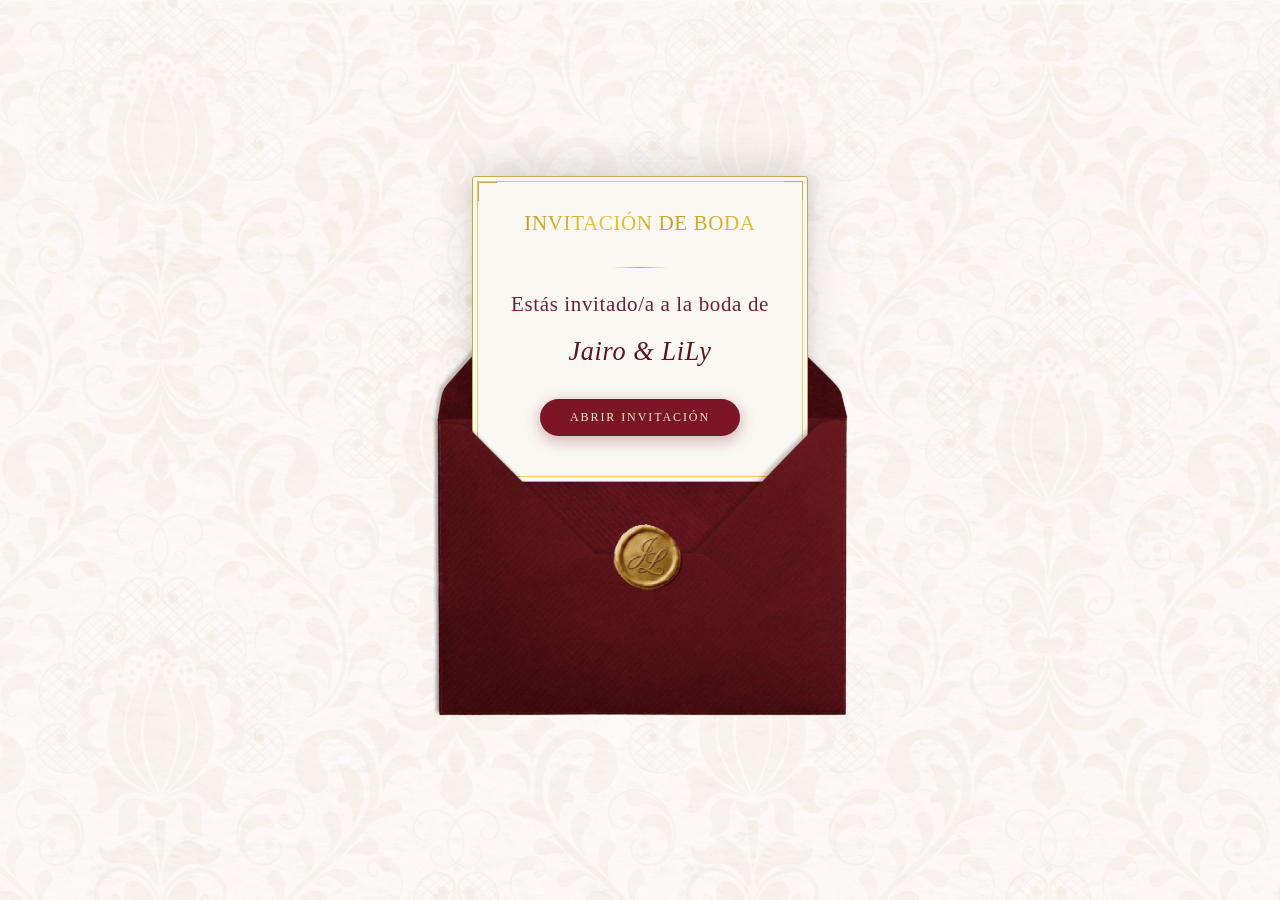
==== commit 7b55d3b5: "Update index.html" ====
--- a/index.html
+++ b/index.html
@@ -2,2348 +2,232 @@
 <html lang="es">
 <head>
 <meta charset="UTF-8">
-<meta name="viewport" content="width=device-width, initial-scale=1.0">
-<title>Valeria & Jairo - Boda</title>
-
-<link href="https://fonts.googleapis.com/css2?family=Caveat:wght@400;500;600;700&family=Crimson+Pro:ital,wght@0,300;0,400;1,300;1,400&display=swap" rel="stylesheet">
+<meta name="viewport" content="width=device-width, initial-scale=1.0, maximum-scale=1.0, user-scalable=no">
+<title>Invitación de Boda - Leonardo & Anastasia</title>
+
+<link href="https://fonts.googleapis.com/css2?family=Cormorant+Garamond:ital,wght@0,300;0,400;1,300;1,400&display=swap" rel="stylesheet">
 
 <style>
-:root{
-  --primary:#63252c;
-  --primary-light:#8a3a43;
-  --primary-dark:#4b1c22;
-  --cream:#f6f1e8;
-  --text:#2a1c1e;
-}
-html,body{
-overflow-x:hidden;
-}
-*{
-  margin:0;
-  padding:0;
-  box-sizing:border-box;
-}
-
-body{
-  font-family:'Crimson Pro',serif;
-  background:var(--cream);
-  color:var(--text);
-  overflow-x:hidden;
-}
-
-/* ───────── NAVBAR OPTIMIZADO ───────── */
-nav{
-  position:fixed;
-  top:0;
-  left:0;
-  right:0;
-  z-index:1000;
-  height:70px; 
-  display:flex;
-  align-items:center;
-  justify-content:space-between;
-  padding:0 clamp(20px, 5vw, 60px);
-  background:#ffffff;
-  border-bottom:1px solid rgba(99, 37, 44, 0.2);
-  box-shadow: 0 2px 10px rgba(0,0,0,0.05);
-}
-
-.logo img{ height:100px; }
-
-.nav-links{ display:flex; align-items:center; list-style:none; }
-.nav-links li{ display:flex; align-items:center; }
-
-
-.nav-links li:not(:first-child)::before{
-  content:''; width:1px; height:18px; background:rgba(99, 37, 44, 0.3); margin:0 clamp(15px, 2.5vw, 35px);
-}
-
-.nav-links a{
-  font-size:clamp(16px,1vw,16px);
-  font-weight:700;
-  letter-spacing:0.08em;
-  color:var(--text);
-  text-decoration:none;
-  transition: all .25s ease;
-  display:inline-block; 
-}
-
-.nav-links a:hover{ 
-  color:var(--primary-light); 
-  transform: scale(0.90);
-}
-
-
-.menu-toggle {
-  display: none;
-  flex-direction: column;
-  justify-content: center;
-  align-items: center;
-  width: 40px; height: 40px;
-  cursor: pointer; gap: 6px;
-}
-
-.menu-toggle span {
-  display: block; width: 26px; height: 2px;
-  background-color: var(--primary);
-  border-radius: 2px; transition: 0.3s;
-}
-
-.menu-toggle.open span:nth-child(1) { transform: translateY(8px) rotate(45deg); }
-.menu-toggle.open span:nth-child(2) { opacity: 0; }
-.menu-toggle.open span:nth-child(3) { transform: translateY(-8px) rotate(-45deg); }
-
-/* ───────── HERO ───────── */
-.hero{
-  min-height:100vh;
-  padding-top:100px;
-  position:relative;
-  display:flex;
-  align-items:center;
-  justify-content:center;
-  text-align:center;
-  background:white;
-  overflow:hidden;
-}
-
-.hero-center{
-  max-width:clamp(280px, 90%, 520px);
-  padding:20px;
-  z-index:10;
-  position:relative;
-}
-
-.subtitle{
-  font-family:'Caveat',cursive;
-  font-size:clamp(24px, 4vw, 34px);
-  color:var(--primary-light);
-  margin-bottom:10px;
-}
-
-.names img{
-    max-width: 450px;
-    opacity: 0;
-    transform: translateY(-250px);
-    animation: tituloCaida 2.0s ease-out forwards;
-}
-
-@keyframes tituloCaida{
-    0%{
-        transform: translateY(-120px);
-        opacity: 0;
-    }
-
-    40%{
-        opacity: 0.3;
-    }
-
-    70%{
-        opacity: 0.7;
-    }
-
-    100%{
-        transform: translateY(0);
-        opacity: 1;
-    }
-}
-
-.description{
-  font-family:'Caveat',cursive;
-  font-size:clamp(20px, 2.8vw, 28px);
-  color:var(--primary-light);
-  margin:25px 0 10px;
-}
-
-.deco-cheers{
-  position: relative;
-   width: clamp(200px, 35vw, 250px);
-  margin: 10px auto;
-  z-index: 2;
-}
-@media (max-width:768px){
-  .description{
-    font-size: 28px; /* antes estaba más pequeño */
-    
-  }
-  .subtitle{
-    font-size: 28px; /* antes estaba más pequeño */
-    
-  }
-  .names img{
-    max-width: 350px; /* antes 280px */
-    width: 95%;
-  }
-}
-/* ───────── POLAROIDS ───────── */
-.polaroid{
-  position:absolute;
-  background:white;
-  padding:10px 10px 40px;
-  border:1px solid #e0d5c5;
-  box-shadow:0 10px 30px rgba(0,0,0,0.08);
-  transition:.4s;
-  z-index:3;
-}
-.polaroid:hover{
-  transform:scale(1.10) rotate(0deg);
-}
-.polaroid img{ width:100%; height:100%; object-fit:cover; display:block; }
-.pol-1,.pol-2,.pol-3,.pol-4{ width:clamp(140px, 16vw, 190px); height:clamp(170px, 20vw, 230px); }
-
-.pol-1{left:4%; top:20%; transform:rotate(-8deg);}
-.pol-2{left:7%; bottom:10%; transform:rotate(5deg);}
-.pol-3{right:4%; top:18%; transform:rotate(6deg);}
-.pol-4{right:6%; bottom:10%; transform:rotate(-5deg);}
-
-/* Decoraciones */
-.deco-img{ position:absolute; z-index:1; pointer-events:none; opacity: 0.8; }
-.deco-heart-1{top:20%; left:20%; width:60px;}
-.deco-heart-2{top:15%; right:25%; width:50px;}
-.deco-heart-triple{bottom:12%; right:18%; width:80px;}
-.swirl-tl{top:8%; left:-20px; width:150px; transform:rotate(15deg);}
-.swirl-br{bottom:8%; right:-20px; width:150px; transform:rotate(-15deg);}
-
-
-
-/* ANIMACION EN PC */
-@media (min-width: 768px){
-
-.pol-1{
-  animation: entrarIzq 2s ease-out forwards;
-}
-
-.pol-2{
-  animation: entrarIzq 2.3s ease-out forwards;
-}
-
-.pol-3{
-  animation: entrarDer 2s ease-out forwards;
-}
-
-.pol-4{
-  animation: entrarDer 2.3s ease-out forwards;
-}
-
-
-}
-
-/* Desde izquierda */
-@keyframes entrarIzq{
-  0%{
-    transform: translateX(-400px) rotate(-20deg);
-    opacity:0;
-  }
-
-  100%{
-    transform: translateX(0) rotate(var(--rot));
-    opacity:1;
-  }
-}
-
-
-
-
-/* Desde derecha */
-@keyframes entrarDer{
-  0%{
-    transform: translateX(400px) rotate(20deg);
-    opacity:0;
-  }
-
-  100%{
-    transform: translateX(0) rotate(var(--rot));
-    opacity:1;
-  }
-}
-
-@media (max-width:768px){
-
-.pol-1{
-animation: entrarIzqCell 1.5s ease-out forwards;
-}
-
-.pol-2{
-animation: entrarIzqCell 1.8s ease-out forwards;
-}
-
-.pol-3{
-animation: entrarDerCell 1.5s ease-out forwards;
-}
-
-.pol-4{
-animation: entrarDerCell 1.8s ease-out forwards;
-}
-
-}
-
-@keyframes entrarIzqCell{
-
-0%{
-transform: translateX(-300px) rotate(-10deg);
-opacity:0;
-}
-
-100%{
-transform: translateX(0) rotate(-3deg);
-opacity:1;
-}
-
-}
-
-@keyframes entrarDerCell{
-
-0%{
-transform: translateX(300px) rotate(10deg);
-opacity:0;
-}
-
-100%{
-transform: translateX(0) rotate(3deg);
-opacity:1;
-}
-
-}
-
-
-
-
-
-/* ───────── RESPONSIVE (CELULAR) ───────── */
-@media(max-width:768px){
-  .menu-toggle { display: flex; }
-
-  /* Menú desplegable con más espacio interno */
-  .nav-links{
-    display: none;
-    position: absolute;
-    top: 70px;
-    left: 0;
-    width: 100%;
-    background: white;
-    flex-direction: column;
-
-    padding: 10px 0; /* antes 30px */
-    border-bottom: 2px solid var(--primary-light);
-    box-shadow: 0 15px 30px rgba(0,0,0,0.1);
-  }
-
-
-  .nav-links.active { display: flex; }
-
-  .nav-links li { 
-    width: 100%; 
-    justify-content: center; 
-    padding: 12px 0; /* Espacio entre cada link */
-  }
-  
-  .nav-links li:not(:first-child)::before { display: none; }
-
-  .hero { 
-    flex-direction: column; 
-    padding: 100px 20px 60px; 
-    height: auto; 
-    justify-content: flex-start;
-  }
-
-  .hero-center { order: 2; width: 100%; }
-
-  /* Fotos 2 arriba y 2 abajo */
-  .polaroid {
-    position: relative !important;
-    left: auto !important; right: auto !important;
-    top: auto !important; bottom: auto !important;
-    width: 44% !important; /* Más pequeñas para que quepan 2 */
-    margin: 8px 2%;
-    padding: 6px 6px 20px;
-    display: inline-block;
-  }
-
-  .pol-group-top { order: 1; display: flex; justify-content: center; width: 100%; margin-bottom: 15px; }
-  .pol-group-bottom { order: 3; display: flex; justify-content: center; width: 100%; margin-top: 15px; }
-
-  .pol-1, .pol-3 { transform: rotate(-3deg) !important; }
-  .pol-2, .pol-4 { transform: rotate(3deg) !important; }
-  
-
-  .names img { max-width: 280px; }
-  .deco-heart-1, .deco-heart-2, .swirl-tl, .swirl-br { display:none; }
-}
-
-
-/* ───────── CINTA INFINITA 3 IMÁGENES ───────── */
-
-.cinta-galeria{
-  width:100%;
-  height:650px;
-  overflow:hidden;
-  background:black;
-  position:relative;
-}
-.cinta{
-  display:flex;
-  width:calc(33.3333vw * 12); /* 12 imágenes (6 + 6) */
-  height:100%;
-  animation:mover 30s linear infinite;
-}
-
-.cinta img{
-  width:33.3333vw;
-  height:100%;
-  object-fit:cover;
-  flex-shrink:0;
-}
-
-@keyframes mover{
-  from{
-    transform:translateX(0);
-  }
-  to{
-    transform:translateX(-50%);
-  }
-}
-
-/* LOGO */
-.logo-centro{
-  position:absolute;
-  top:50%;
-  left:50%;
-  transform:translate(-50%, -50%);
-  z-index:10;
-  pointer-events:none;
-}
-
-.logo-centro img{
-  width:320px;
-}
-
-/* 📱 CELULAR */
-@media (max-width:768px){
-
-  .cinta-galeria{
-    height:480px;
-  }
-
-.cinta{
-    width:calc(100vw * 12);
-    animation:mover 22s linear infinite;
-  }
-
-  .cinta img{
-    width:100vw;
-  }
-
-  .logo-centro img{
-    width:200px;
-  }
-}
-
-@media (max-width:768px){
-
-  .seccion-floral{
-    padding:80px 20px;
-  }
-
-  .titulo-rojo{
-    font-size:28px;
-  }
-
-  .img-top{
-    width:180px;
-  }
-
-  .img-pequena{
-    width:100px;
-  }
-
-  .img-grande{
-    width:90%;
-  }
-
-}
-
-
-
-
-
-/* --- CONTENEDOR ÚNICO CON FONDO --- */
-.seccion-floral {
+* { margin: 0; padding: 0; box-sizing: border-box; }
+body {
+  -webkit-font-smoothing: antialiased;
+  -moz-osx-font-smoothing: grayscale;
+}
+html, body {
   width: 100%;
-  padding: 100px 20px;
-  /* Fondo_Compu */
-  background-image: url(Imagenes/Decoracion/Fondo_flores5.png);
-  background-position: top center;
-  background-size: 100% auto;
-  background-repeat: no-repeat;
-  background-color: var(--cream); 
+  height: 100%;
+  overflow: hidden;
+}
+
+body {
+  background-color: #ede8df;
+  background-image: url(Imagenes/Fondo6.png);
+
+  background-size: cover;        
+  background-position: center;  
+  background-repeat: no-repeat;  
+  background-attachment: fixed;  
   display: flex;
-  flex-direction: column; 
   align-items: center;
   justify-content: center;
-}
-
-.contenido-floral {
-  display: flex;
-  flex-direction: column;
-  align-items: center;
-  text-align: center;
-  gap: 60px; /* Espaciado entre elementos de la invitación */
+  font-family: 'Cormorant Garamond', serif;
+}
+
+.scene {
+  position: relative;
+  width: 420px;
+
+}
+
+@media (max-width: 460px) {
+  .scene {
+    width: 92vw;
+  }
+
+  .letter-card {
+    padding: 22px 16px 36px;
+  }
+
+  .letter-card p {
+    font-size: 18px;
+  }
+
+  .label {
+    font-size: 14px;
+  }
+}
+
+@keyframes sceneIn {
+  from { opacity: 0; transform: translateY(30px); }
+  to   { opacity: 1; transform: translateY(0); }
+}
+
+.envelope-open {
+  display: block;
   width: 100%;
-}
-
-.titulo-rojo {
-  color: #8B0000;
-  font-size: 24px;
-  font-weight: 500;
-  max-width: 500px;
-  margin: 0;
-  text-transform: uppercase;
-   text-align: center;
-  margin-left: auto;
-  margin-right: auto;
-}
-
-.img-top { width: 70vw; max-width: 450px; }
-.img-grande { width: 100vw; max-width: 600px; }
-.img-pequena { width: 50px; height: auto; }
-
-
-.aparecer-scroll{
-  opacity:0;
-  transform: translateY(40px);
-  transition: all 1s ease;
-}
-
-.aparecer-scroll.visible{
-  opacity:1;
-  transform: translateY(0);
-}
-
-/* --- CONTENEDOR DE MAPAS (Dentro de la misma sección) --- */
-.contenedor-mapas {
-  display: flex;
-  flex-direction: row; 
-  justify-content: center;
-  align-items: stretch; 
-  gap: 100px; 
-  max-width: 1000px;
-  width: 100%;
-  margin-top: 80px; 
-}
-
-.bloque-evento {
-  flex: 1; 
-  display: flex;
-  flex-direction: column;
-  align-items: center; 
-  text-align: center;
-}
-
-.img-dibujo {
-  height: 200px; 
-  width: auto;
-  margin-bottom: 20px;
-  object-fit: contain;
-}
-
-.subtitulo-evento {
-  color: #8B0000;
-  letter-spacing: 3px;
-  font-size: 20px;
-  margin: 10px 0;
-  text-transform: uppercase;
-}
-
-.nombre-lugar {
-  font-family: 'Crimson Pro', serif;
-  font-style: italic;
-  font-size: 20px;
-  margin: 5px 0;
-}
-
-.direccion-texto {
-  font-size: 18px;
-  color: #666;
-  margin-bottom: 20px;
-}
-
-/* BOTONES ALINEADOS Y EN NEGRITA */
-.btn-mapa {
-  margin-top: auto; 
-  padding: 10px 25px;
-  margin-bottom: 120px;
-  background-color: #e2ddd3;
-  color: #5a5448;
-  text-decoration: none;
-  border-radius: 20px;
-  font-size: 17px;
-  font-weight: bold;
-  transition: 0.3s ease;
-}
-
-.btn-mapa:hover {
-  background-color: #d4ccb6;
-}
-
-
-
-
-
-/* estado inicial */
-.scroll-izq, .scroll-der{
-  opacity:0;
-  transition: all 1s ease;
-}
-
-/* ceremonia */
-.scroll-izq{
-  transform: translateX(-120px);
-}
-
-/* recepcion */
-.scroll-der{
-  transform: translateX(120px);
-}
-
-/* cuando aparecen */
-.scroll-izq.visible,
-.scroll-der.visible{
-  opacity:1;
-  transform: translateX(0);
-}
-
-
-
-@media (max-width:768px){
-
-  .seccion-floral{
-    background-image: url(Imagenes/Decoracion/Fondo_flores3.png);
-    background-size: cover;
-    padding:60px 15px 90px 15px; /* más espacio abajo */
-  }
-.titulo-rojo {
-  
-  max-width: 300px;
-  
-}
-  .contenedor-mapas{
-    flex-direction:column;
-    align-items:center;
-    gap:70px;
-    margin-top:50px;
-  }
-
-  
-  .img-dibujo{
-    height:190px;
-  }
-
-  .img-recepcion{
-    height:130px;
-    margin-bottom:15px;
-  }
-
-  
-  .subtitulo-evento{
-    font-size:24px;
-    margin:12px 0;
-  }
-
-  .nombre-lugar{
-    font-size:22px;
-     color:#841c1c;
-     
-  }
-
-.direccion-texto{
-  font-size:18px;
-  color:#841c1c;
-  margin-bottom:20px;
-  max-width:300px;  
-  text-align:center;
-
-}
-
-
-  .btn-mapa{
-    padding:14px 35px;
-    font-size:19px;
-    border-radius:30px;
-    margin-bottom:40px;
-  }
-
-}
-
-
-
-
-
-/* ============================= */
-/* CONTENEDOR CUENTA REGRESIVA */
-/* ============================= */
-
-.contenedor-regresiva-tres-barras{
-    position: relative;
-    width: 100%;
-    margin-top: 200px; /* antes 1300px */
-}
-
-/* VIDEO CENTRAL */
-.barra-video-central{
-    height: 420px;
-    position: relative;
-    overflow: visible;
-    display: flex;
-    justify-content: center;
-    align-items: center;
-}
-
-/* VIDEO */
-.video-regresiva{
-    position: absolute;
-    width: 100%;
-    height: 100%;
-    object-fit: cover;
-}
-
-/* BARRA ROJA */
-.barra-roja-bottom{
-    background:#681515;
-    padding-top:120px;
-    padding-bottom:200px;
-}
-/* PANEL BLANCO */
-.capa-panel-blanco{
-    position: absolute;
-    top: 50%;
-    left: 50%;
-    transform: translate(-50%, -50%);
-    z-index: 10;
-}
-
-/* MARCO */
-.img-marco-curvo{
-    width: 1000px;
-    max-width: 120vw;
-}
-
-/* FLORES */
-.img-flores-deco{
-    width: 150px;
-    height: auto;
-    display: block;
-    margin: 15px auto 0 auto;
-}
-
-/* CONTENIDO CENTRADO */
-.contenido-interno-regresiva{
-    position: absolute;
-    top: 50%;
-    left: 50%;
-    transform: translate(-50%, -50%);
-}
-
-.txt-script{
-    display:block;
-    margin:0 auto;
-    width:300px;
-}
-
-/* RELOJ */
-.reloj-dinamico{
-    display:flex;
-    gap:40px;
-    justify-content:center;
-    margin-top:20px;
-}
-
-.bloque{
-    text-align:center;
-}
-
-.num{
-    font-size:70px;
-    color:#6d1c1c;
-    font-family:serif;
-}
-
-.lab{
-    font-size:25px;
-    display:block;
-}
-
-@media (max-width:768px){
-
-    .contenedor-regresiva-tres-barras{
-        margin-top:120px;
-    }
-
-    .barra-video-central{
-        height:220px;
-        position: relative;
-    }
-.barra-roja-bottom{
-    background:#681515;
-    padding-top:120px;
-    padding-bottom:280px;
-}
-    /* PANEL MÁS GRANDE Y QUE SOBRESALGA DEL VIDEO */
-   .capa-panel-blanco{
-    position:absolute;
-   
-    left:50%;
-    transform:translate(-50%,-50%);
-    z-index:10;
-    width:100%;
-    display:flex;
-    justify-content:center;
-}
-
-  .img-marco-curvo{
-    width:100%;
-}
-    .contenido-interno-regresiva{
-        width:85%;
-        text-align:center;
-    }
-
-    .txt-script{
-        width:165px;
-        margin-bottom:6px;
-    }
-
-    .reloj-dinamico{
-        gap:8px;
-        margin-top:5px;
-    }
-
-    .num{
-        font-size:29px;
-    }
-
-    .lab{
-        font-size:15px;
-    }
-
-    .img-flores-deco{
-        width:75px;
-        margin-top:6px;
-    }
-
-    
-}
-
-
-
-
-
-
-
-
-
-
-.contenedor-historia{
-    width:1200px;
-    max-width:90%;
-    margin:auto;
-    display:flex;
-    align-items:center;
-    justify-content:space-between;
-    gap:80px;
-}
-
-/* TEXTO MÁS A LA IZQUIERDA */
-.lado-texto{
-    color:white;
-    max-width:520px;
-    margin-right:auto;
-}
-
-/* FOTO MÁS A LA DERECHA */
-.lado-foto{
-     margin: 0 auto;
-    display: flex;
-    justify-content: center;
-   
-    margin-top: 30px;
-}
-
-
-.lado-foto img{
-    width: 80%;      /* opcional: más pequeña */
-   
-}
-.titulo-historia{
-    width:280px;
-    margin-bottom:30px;
-}
-
-.texto-historia{
-    font-size:18px;
-    line-height:1.8;
-    text-align:justify;
-}
-
-.foto-entrada-izquierda{
-  opacity: 0;
-  transform: translateX(-150px) rotate(-8deg) scale(0.9);
-  transition: all 1.2s cubic-bezier(0.22, 1, 0.36, 1);
-}
-
-.foto-entrada-izquierda.visible{
-  opacity: 1;
-  transform: translateX(0) rotate(0) scale(1);
-}
-@media (max-width:768px){
-  .foto-entrada-izquierda{
-    transform: translateX(-80px) rotate(-4deg) scale(0.95);
-  }
-}
-
-@media (max-width:768px){
-
-.contenedor-historia{
-    flex-direction:column;
-    text-align:left;
-    gap:40px;
-}
-
-.lado-foto{
-    margin: 0 auto;
-    display: flex;
-    justify-content: center;
-}
-
-.lado-foto img{
-    width: 93%;      /* opcional: más pequeña */
-    display: block;
-    margin: 0 auto;
-    margin-left: 20px;
-}
-
-
-.lado-texto{
-    max-width:90%;
-    margin:0 auto;
-}
-
-/* TEXTO JUSTIFICADO EN CELULAR */
-.texto-historia{
-    text-align:justify;
-    font-size:18px;
-    line-height:1.4;
-}
-
-.titulo-historia{
-    width:240px;
-}
-
-}
-
-
-
-.contenedor-opciones-boda{
-    display:flex;
-    justify-content:center;
-    gap:0; /* sin espacio */
-    flex-wrap:wrap;
-    padding:120px 0;
-}
-
-.card-boda{
-    position:relative;
-    width:380px;
-    margin:0;
-}
-.icono-ropa{
-width:110px;
-margin-bottom:20px;
-}
-.marco-card{
-    width:100%;
-    display:block;
-}
-
-.contenido-card{
-    position:absolute;
-    top:0;
-    left:0;
-    width:100%;
-    height:100%;
-
-    display:flex;
-    flex-direction:column;
-    align-items:center;
-
-    text-align:center;
-    padding:20px;
-
-    justify-content:center;
-
-    padding-top:0px; /* baja el contenido debajo del icono */
-    color:white;
-}
-
-.contenido-card h3{
-    font-size:26px;
-    letter-spacing:3px;
-    margin-bottom:20px;
-   
-}
-
-.contenido-card p{
-    font-size:20px;
-    line-height:1.6;
-    margin-bottom:20px;
-    max-width:280px;
-}
-
-.boton-card{
-    background:#e8dcc5;
-    padding:10px 22px;
-    border-radius:30px;
-    text-decoration:none;
-    color:#6a1c1c;
-    font-size:20px;
-}
-
-.icono-card-Traje{
-    width:120px;
-    margin-bottom:25px;
-}
-.icono-card-Play{
-    width:180px;
-    margin-bottom:25px;
-}
-.card-boda{
-    width:350px;
-}
-.icono-card-Album{
-    width:190px;
-    margin-bottom:25px;
-}
-
-.icono-container{
-    height:140px;   /* misma altura para todos */
-    display:flex;
-    align-items:center;
-    justify-content:center;
-    margin-bottom:20px;
-}
-
-.card-boda{
-  opacity: 0;
-  transform: translateY(80px) scale(0.95);
-  transition: all 0.9s cubic-bezier(0.22, 1, 0.36, 1);
-}
-
-.card-boda.visible{
-  opacity: 1;
-  transform: translateY(0) scale(1);
-}
-
-/* delay elegante */
-.card-boda:nth-child(1){ transition-delay: 0.2s; }
-.card-boda:nth-child(2){ transition-delay: 0.4s; }
-.card-boda:nth-child(3){ transition-delay: 0.6s; }
-
-.icono-container img{
-  animation: moverIcono 0.6s ease-in-out 4 alternate;
-}
-
-@keyframes moverIcono{
-  0%{ transform: translateX(0); }
-  100%{ transform: translateX(12px); }
-}
-
-/* ICONO tipo campana */
-.icono-container.animar .icono-card-Traje,
-.icono-container.animar .icono-card-Play,
-.icono-container.animar .icono-card-Album {
-  animation: campana 1.2s ease-in-out 2;
-  transform-origin: top center; /* 🔥 clave para efecto colgado */
-}
-
-/* Animación tipo péndulo */
-@keyframes campana {
-  0%   { transform: rotate(0deg); }
-  20%  { transform: rotate(12deg); }
-  40%  { transform: rotate(-10deg); }
-  60%  { transform: rotate(6deg); }
-  80%  { transform: rotate(-4deg); }
-  100% { transform: rotate(0deg); }
-}
-
-
-
-
-.seccion-cronograma{
-    display:flex;
-    flex-direction:column;
-    align-items:center;
-    justify-content:center;
-    text-align:center;
-  
-    gap:20px; /* espacio entre elementos */
-}
-
-/* decoracion superior */
-.Imagen-decoracion{
-    width:100%;
-    max-width:300px;
-  
-}
-
-/* titulo */
-.Imagen-Titulo{
-  padding-top: 30px;
-    width:100%;
-    max-width:320px;
-    padding-bottom: 20px;
-}
-
-/* imagen desktop */
-.cronograma-desktop{
-    width:100%;
-    max-width:900px;
-    padding-bottom: 50px;
-}
-
-/* imagen mobile */
-.cronograma-mobile{
-    width:100%;
-    max-width:440px;
-    
-}
-
-/* OCULTAR EN CELULAR */
-.cronograma-mobile{
-    display:none;
-}
-
-/* CUANDO SEA CELULAR */
-@media (max-width:768px){
-
-.cronograma-desktop{
-    display:none;
-}
-
-.cronograma-mobile{
-    display:block;
-    margin:auto;
-}
-
-.Imagen-decoracion{
-    max-width:300px;
-}
-
-.Imagen-Titulo{
-    max-width:230px;
-}
-
-
-}
-
-
-
-
-
-
-
-.polar-card img {
-  width: 100%;
-  display: block;
-  filter: grayscale(100%);
-  transition: filter 0.3s ease;
-}
-.galeria-polar {
-  width: 100%;
-  overflow: hidden;
-  background: transparent;
-  padding: 60px 0;
-
- margin-top: -220px;   /* sube más hasta pegarse */
-  margin-bottom: -140px;
-  padding-top: 0;       /* quita aire arriba */
-  position: relative;
-  z-index: 20; /* ENCIMA de todo */
-}
-
-.polar-overflow {
-  overflow: hidden;
-  width: 100%;
-}
-
-.polar-track {
-  display: flex;
-  width: max-content;
-  will-change: transform;
-}
-
-/* TARJETAS */
-.polar-card {
-  flex-shrink: 0;
-  width: clamp(180px, 22vw, 280px);
-  background: #fff;
-  padding: 20px 10px 28px 10px;
-  box-shadow: 2px 3px 10px rgba(0,0,0,0.22);
-  margin-right: 60px; /* en vez de gap */
-}
-
-.polar-card img {
-  width: 100%;
-  aspect-ratio: 1 / 1;
-  object-fit: cover;
-  display: block;
-}
-
-/* ROTACIÓN */
-.polar-card:nth-child(odd)  { transform: rotate(-4deg); }
-.polar-card:nth-child(even) { transform: rotate(4deg); }
-
-
-
-
-
-
-
-.seccion-floral2 {
-  width: 100%;
-  padding: 200px 20px 100px 20px;
-  background-image: url(Imagenes/Decoracion/Fondo_flores3.png);
-  background-position: top center;
-  background-size: 100% auto;
-  background-repeat: no-repeat;
-  background-color: var(--cream);
-
   position: relative;
   z-index: 1;
 }
-/* CONTENEDOR */
-.contenido-floral{
-  max-width: 900px;
-  margin: auto;
-  text-align: left;
-}
-
-/* TITULO */
-.item-info{
-  width: 70%;
-   margin-bottom: -45px;   
- 
-}
-
-.titulo-info img{
-  width: 350px;
-}
-
-
-/* TITULO LINEA */
-.titulo-item{
-  display: flex;
-   text-align: left;
-  gap: 12px;
-  cursor: pointer;
- border-bottom: 1px solid #681515;
-   padding: 18px 0;   /* antes 18px */
-
-  color: #681515;
-  font-size: 18px;
-  letter-spacing: 3px;
-}
-
-/* ICONO */
-.icono{
+
+.letter-wrap {
+  position: absolute;
+  left: 50%;
+  transform: translateX(-50%);
+  width: 80%;
+  z-index: 2;
+  animation: letterRise 1.6s cubic-bezier(0.20, 1, 0.36, 1) 0.7s both;
+}
+
+@keyframes letterRise {
+  0%   { bottom: 24%; opacity: 0; }
+  15%  { opacity: 1; }
+  100% { bottom: 44%; opacity: 1; }
+}
+
+.letter-card {
+  background: #faf8f2;
+  border-radius: 3px;
+  padding: 28px 22px 45px;
+  text-align: center;
+  box-shadow: 0 -8px 40px rgba(0,0,0,0.13), 0 4px 12px rgba(0,0,0,0.08);
+  border: 1.5px solid #c9a84c;
+  outline: 1px solid #e8c96a;
+  outline-offset: -6px;
+  position: relative;
+}
+
+.letter-card::before,
+.letter-card::after {
+  content: '';
+  position: absolute;
   width: 18px;
-  margin-left: 5px;
-}
-
-/* TEXTO */
-.titulo-item span{
-  flex: 1;
-}
-
-
-
-@media (max-width:768px){
-
-  /* 🌸 SECCIÓN FONDO */
-  .seccion-floral2{
-    width: 100%;
-    padding: 140px 15px 80px 15px;
-
-    background-image: url(Imagenes/Decoracion/Fondo_flores3.png);
-    background-size: cover;        /* 🔥 clave */
-    background-position: top center;
-    background-repeat: no-repeat;
-  }
-
-  /* CONTENEDOR */
-  .contenido-floral{
-    max-width: 100%;
-    margin: auto;
-    padding: 0 10px;
-  
-  }
-
-  /* TITULO IMAGEN */
-  .titulo-info{
-    text-align: center;
-    margin-bottom: 30px;
-  }
-
-  .titulo-info img{
-    width: 230px;
-  }
-
-  /* ITEMS */
-  .item-info{
-    width: 100%;
-    margin-bottom: -45px;   
-  }
-
-  /* TITULO (LINEA + TEXTO) */
-  .titulo-item{
-    display: flex;
-    align-items: center;
-    gap: 8px;
-
-    padding: 12px 0;
-    border-bottom: 1px solid #681515;
-
-    font-size: 14px;
-    letter-spacing: 2px;
-    color: #681515;
-
-    cursor: pointer;
-  }
-
-  /* ICONO */
-  .icono{
-    width: 14px;
-    margin-left: 2px;
-  }
-
-  /* TEXTO */
-  .titulo-item span{
-    flex: 1;
-  }
-
-  
-
-
-}
-
-/* CONTENIDO OCULTO */
-.contenido-item{
-  font-size: 14px;
-  line-height: 1.5;
-  color: #000000;
-  padding-left: 28px;
-  padding-top: 10px;
-  padding-bottom: 10px;
-}
-
-@media (max-width:768px){
-  .item-info.activo .contenido-item{
-    max-height: 300px;
-  }
-
-.contenido-item{
-  font-size: 14px;
-  line-height: 1.5;
-  color: #000000;
-  padding-left: 0px;
-  padding-top: 10px;
-  padding-bottom: 10px;
-  text-align: justify;
-}
-}
-
-
-
-
-.confirmacion-box {
-  margin-top: 60px;
-  background: #dad3c2;
-  padding: 90px;
-  border-radius: 20px;
-  max-width: 800px;
-  margin-left: auto;
-  margin-right: auto;
-  box-shadow: 0 10px 25px rgba(0,0,0,0.08);
-}
-
-/* TITULO */
-.titulo-confirmacion {
-  text-align: center;
-  margin-bottom: 30px;
-}
-
-.titulo-confirmacion img {
-  max-width: 320px;
+  height: 18px;
+  border-color: #c9a84c;
+  border-style: solid;
+}
+
+.letter-card::before {
+  top: 5px; left: 5px;
+  border-width: 1.5px 0 0 1.5px;
+}
+
+.letter-card::after {
+  bottom: 5px; right: 5px;
+  border-width: 0 1.5px 1.5px 0;
+}
+
+.letter-wrap::before,
+.letter-wrap::after {
+  content: '';
+  position: absolute;
+  width: 18px;
+  height: 18px;
+  border-color: #c9a84c;
+  border-style: solid;
+  z-index: 1;
+}
+
+.letter-wrap::before {
+  top: 5px; right: 5px;
+  border-width: 1.5px 1.5px 0 0;
+}
+
+.letter-wrap::after {
+  bottom: 5px; left: 5px;
+  border-width: 0 0 1.5px 1.5px;
+}
+
+.label {
+  font-size: 17px;
+  letter-spacing: 0.26em;
+  text-transform: uppercase;
+  background: linear-gradient(135deg, #b8860b 0%, #e8c84a 40%, #c9a020 60%, #f0d060 100%);
+  -webkit-background-clip: text;
+  -webkit-text-fill-color: transparent;
+  margin-bottom: 14px;
+  font-weight: 400;
+}
+
+.divider {
+  width: 56px; 
+  height: 1px;
+  background: linear-gradient(90deg, transparent, #c9a84c, transparent);
+  margin: 0 auto 18px;
+}
+
+.letter-card p {
+  color: #6b2233;
+  font-size: 21px;
+  font-weight: 300;
+  line-height: 1.8;
+  letter-spacing: 0.03em;
+  margin-bottom: 24px;
+}
+
+.letter-card p em {
+  font-style: italic;
+  font-size: 1.25em;
+  display: block;
+  margin-top: 4px;
+  color: #5a1520;
+  font-weight: 400;
+}
+
+.btn-open {
+  display: inline-block;
+  background: #7a1625;
+  color: #f5e6cc;
+  font-size: 12px;
+  letter-spacing: 0.16em;
+  text-transform: uppercase;
+  padding: 11px 30px;
+  border-radius: 30px;
+  text-decoration: none;
+  transition: background 0.3s, transform 0.2s, box-shadow 0.3s;
+  box-shadow: 0 4px 16px rgba(122,22,37,0.35);
+}
+
+.btn-open:hover {
+  background: #5c0f1a;
+  transform: translateY(-2px);
+  box-shadow: 0 7px 22px rgba(122,22,37,0.45);
+}
+
+.envelope-closed {
+  position: absolute;
+  bottom: 0; 
+  left: 0;
   width: 100%;
-}
-
-/* FORM */
-.form-confirmacion {
-  display: flex;
-  flex-direction: column;
-  gap: 18px;
-}
-
-.form-confirmacion label {
-  font-size: 17px;
-  color: #490707;
-  margin-left: 5px;
-}
-input::placeholder{
-  color: #804f4f;           
-  
-}
-textarea::placeholder{
-  color: #804f4f;           
-  
-}
-/* INPUTS */
-.form-confirmacion input,
-.form-confirmacion select,
-.form-confirmacion textarea {
-  width: 100%;
-  padding: 16px;
-  border-radius: 25px;
-  border: none;
-  background: #e5dcc8;
-  outline: none;
-  font-size: 14px;
-   color: #795a5a; 
-
-}
-
-/* TEXTAREA */
-.form-confirmacion textarea {
-  min-height: 100px;
-  resize: none;
-  
-  
-}
-
-/* BOTON */
-.form-confirmacion button {
-  margin-top: 20px;
-  padding: 16px;
-  border: none;
-  border-radius: 25px;
-  background: #681515;
-  color: white;
-  font-weight: bold;
-  font-size: 16px;
-  cursor: pointer;
-  transition: 0.3s;
-}
-
-.form-confirmacion button:hover {
-  transform: scale(1.03);
-  opacity: 0.9;
-}
-
-@media (max-width: 768px) {
-
-  .confirmacion-box {
-    padding: 25px;
-    margin-top: 40px;
-    border-radius: 15px;
-  }
-
-  .titulo-confirmacion img {
-    max-width: 220px;
-  }
-
-  .form-confirmacion {
-    gap: 14px;
-  }
-
-  .form-confirmacion input,
-  .form-confirmacion select,
-  .form-confirmacion textarea {
-    padding: 14px;
-    font-size: 13px;
-  }
-
-  .form-confirmacion textarea {
-    min-height: 80px;
-  }
-
-  .form-confirmacion button {
-    padding: 14px;
-    font-size: 14px;
-  }
-}
-
-
-
-
-.seccion-final {
-  margin-top: 60px;
-  text-align: center;
-}
-
-/* IMAGEN */
-.contenido-final img {
-  max-width: 300px;
-  width: 100%;
-  margin-bottom: 30px;
-}
-
-/* BARRA ROJA */
-.barra-final {
-  background: #681515;
-  padding: 18px 10px;
-}
-
-.barra-final p {
-  color: white;
-  font-size: 14px;
-  margin: 0;
-  text-align: center
-}
-
-.logo-final-animado{
-  opacity: 0;
-  transition: opacity 1s ease;
-}
-
-.logo-final-animado.visible{
-  opacity: 1;
-}
-
-
-
-
-
-
-
-
-#btnMusica {
-  position: fixed;
-  bottom: 20px;
-  right: 20px;
-  width: 50px;
-  height: 50px;
-  border-radius: 50%;
-  border: none;
-  background-color: #681515;
-  color: #fff;
-  font-size: 20px;
-  cursor: pointer;
-  box-shadow: 0 4px 10px rgba(0,0,0,0.3);
-  z-index: 999;
-  transition: 0.3s;
-}
-
-#btnMusica:hover {
-  transform: scale(1.1);
-}
-
-
-
-#btnMusica:focus {
-  outline: none;
-  box-shadow: 0 0 0 2px rgba(255,255,255,0.4);
-}
-
-
-.mensaje-exito{
-  position: fixed;
-  top: 50%;
-  left: 50%;
-  transform: translate(-50%, -50%) scale(0.8);
-  background: #ffffff;
-  color: #681515;
-  padding: 30px 40px;
-  border-radius: 20px;
-  font-size: 20px;
-  text-align: center;
-  box-shadow: 0 10px 30px rgba(0,0,0,0.2);
-  opacity: 0;
-  pointer-events: none;
-  transition: all 0.4s ease;
-  z-index: 9999;
-}
-
-.mensaje-exito.mostrar{
-  opacity: 1;
-  transform: translate(-50%, -50%) scale(1);
-}
-
-
-/* 📱 CELULAR */
-@media (max-width:768px){
-
-  .mensaje-exito{
-    width: 85%;
-    max-width: 320px;
-
-    padding: 20px 18px;
-    border-radius: 15px;
-
-    font-size: 20px;
-    line-height: 1.4;
-
-    text-align: center;
-
-    /* mejora visual en móvil */
-    box-shadow: 0 8px 25px rgba(0,0,0,0.25);
-  }
-
-}
-
-
-.item-parqueo{
-  display: inline-flex;
-  align-items: center;
-  gap: 8px; /* espacio entre texto y flecha */
-  margin: 8px 0;
-}
-
-.btn-flecha{
-  background: #681515;
-  color: white;
-  text-decoration: none;
-  width: 22px;
-  height: 22px;
-  display: inline-flex;
-  align-items: center;
-  justify-content: center;
-  border-radius: 50%;
-  font-size: 12px;
-  transition: 0.3s ease;
-}
-
-.btn-flecha:hover{
-  transform: scale(1.2);
-  background: #8a2a2a;
-}
-
+  z-index: 10;
+    pointer-events: none; /* 👈 AGREGA ESTO */
+}
+
+@media (max-width: 460px) {
+  .scene {
+    width: 420px;
+    transform-origin: center center;
+    transform: scale(calc((100vw - 32px) / 420px));
+  }
+}
 </style>
 </head>
 
 <body>
 
-<nav>
-  <a href="#" class="logo">
-    <img src="Imagenes/Letras/Logo.png" alt="V&J Logo">
-  </a>
-
-  <div class="menu-toggle" id="mobile-menu">
-    <span></span><span></span><span></span>
-  </div>
-
-  <ul class="nav-links" id="nav-list">
-    <li><a href="https://maps.app.goo.gl/4oQktLAdKmcPW6sr8" target="_blank">Lugar Ceremonia</a></li>
-    <li><a href="https://maps.app.goo.gl/5ZczkdazqgPxuhCHA" target="_blank">Recepción</a></li>
-    <li><a href="http://www.wedshoots.com/download?albumId=ESdffe6fab">Albums Fotos</a></li>
-    <li><a href="#Confirmacion">Confirmación</a></li>
-  </ul>
-</nav>
-
-<section class="hero">
-  
-  <div class="pol-group-top">
-    <div class="polaroid pol-3"><img src="Imagenes/Fotos/5.png" alt=""></div>
-    <div class="polaroid pol-4"><img src="Imagenes/Fotos/2.png" alt=""></div>
-  </div>
-
-  <div class="hero-center">
-    <p class="subtitle">¡Nos vamos a casar!</p>
-    <div class="names">
-      <img src="Imagenes/Letras/Titulo.png" alt="Valeria & Jairo">
-    </div>
-    <p class="description">
-      Tu presencia hará aún más especial el día<br>
-      en que unimos nuestros caminos.
-    </p>
-    <img src="Imagenes/Decoracion/Brindis.png" class="deco-cheers" alt="Brindis">
-  </div>
-
-  <div class="pol-group-bottom">
-    <div class="polaroid pol-1"><img src="Imagenes/Fotos/3.png" alt=""></div>
-    <div class="polaroid pol-2"><img src="Imagenes/Fotos/4.png" alt=""></div>
-  </div>
-
-  <img src="Imagenes/Decoracion/Corazon1.png" class="deco-img deco-heart-1" alt="">
-  <img src="Imagenes/Decoracion/Corazon2.png" class="deco-img deco-heart-2" alt="">
-  <img src="Imagenes/Decoracion/Corazon3.png" class="deco-img deco-heart-triple" alt="">
-  <img src="Imagenes/Decoracion/Linea-Photoroom.png" class="deco-img swirl-tl" alt="">
-  <img src="Imagenes/Decoracion/Linea-Photoroom.png" class="deco-img swirl-br" alt="">
-
-
-  
-</section>
-
-<section class="cinta-galeria">
-
-  <div class="cinta">
-    <!-- BLOQUE ORIGINAL (6 imágenes) -->
-    <img src="Imagenes/Fotos/Gallery1.png">
-    <img src="Imagenes/Fotos/Gallery2.png">
-    <img src="Imagenes/Fotos/Gallery4.png">
-    <img src="Imagenes/Fotos/Gallery3.png">
-    <img src="Imagenes/Fotos/Gallery51.jpeg">
-    <img src="Imagenes/Fotos/Gallery6.png">
-
-    <!-- DUPLICADO EXACTO -->
-    <img src="Imagenes/Fotos/Gallery1.png">
-    <img src="Imagenes/Fotos/Gallery2.png">
-    <img src="Imagenes/Fotos/Gallery4.png">
-    <img src="Imagenes/Fotos/Gallery3.png">
-    <img src="Imagenes/Fotos/Gallery51.jpeg">
-    <img src="Imagenes/Fotos/Gallery6.png">
-  </div>
-
-  <div class="logo-centro">
-    <img src="Imagenes/Decoracion/Logo1.png">
-  </div>
-
-</section>
-
-
-
-
-<section class="seccion-floral">
-  <div class="contenido-floral">
-    
- <img src="Imagenes/Letras/Titulo.png" class="img-top aparecer-scroll" alt="Valeria y Jairo">
-
-<h2 class="titulo-rojo aparecer-scroll">
-QUEREMOS INVITARTE AL DÍA MÁS IMPORTANTE DE NUESTRAS VIDAS
-</h2>
-
-<img src="Imagenes/Decoracion/Icono.svg" class="img-pequena aparecer-scroll" alt="Decoración">
-
-<img src="Imagenes/Decoracion/Buzon_fecha1.png" class="img-grande aparecer-scroll" alt="20 de Junio">
-
-    <div class="contenedor-mapas">
-      
-      <div class="bloque-evento scroll-izq"> 
-  <img src="Imagenes/Decoracion/CEREMONIA.svg" class="img-dibujo" alt="Iglesia">
-  <h3 class="subtitulo-evento">CEREMONIA</h3>
-  <p class="nombre-lugar">Iglesia San Francisco</p>
-  <p class="direccion-texto">Av. 9 de octubre y Pedro Carbo </p>
-    <p class="direccion-texto">Horario:18:30</p>
-
-  <a href="https://maps.app.goo.gl/4oQktLAdKmcPW6sr8" target="_blank" class="btn-mapa">Abrir mapa</a>
-</div>
-
-<div class="bloque-evento scroll-der">
-  <img src="Imagenes/Decoracion/RECEPCIÓN.svg" class="img-dibujo img-recepcion" alt="Casona">
-  <h3 class="subtitulo-evento">RECEPCIÓN</h3>
-  <p class="nombre-lugar">Honorable Cuerpo Consular de Guayaquil</p>
-  <p class="direccion-texto">Kennedy Norte Calle A entre B y C detras del World Trade Center </p>
-   <p class="direccion-texto"> Horario: 19:30</p>
-  <a href="https://maps.app.goo.gl/5ZczkdazqgPxuhCHA" class="btn-mapa" target="_blank">Abrir mapa</a>
-</div>
-
-    </div> 
-
-    
-  </div> 
-
-</section>
-
-
-
-
-<section class="seccion-video-regresiva">
-
-    <div class="barra-video-central">
-
-        <video autoplay loop muted playsinline class="video-regresiva">
-            <source src="Imagenes/Decoracion/video2.mp4" type="video/mp4">
-        </video>
-
-        <div class="capa-panel-blanco">
-
-            <img src="Imagenes/Decoracion/Panel.png" class="img-marco-curvo">
-
-            <div class="contenido-interno-regresiva">
-
-                <img src="Imagenes/Decoracion/Cuenta.svg" class="txt-script">
-
-                <div class="reloj-dinamico">
-
-                    <div class="bloque">
-                        <span id="dias" class="num">000</span>
-                        <span class="lab">Días</span>
-                    </div>
-
-                    <div class="bloque">
-                        <span id="horas" class="num">00</span>
-                        <span class="lab">Horas</span>
-                    </div>
-
-                    <div class="bloque">
-                        <span id="minutos" class="num">00</span>
-                        <span class="lab">Minutos</span>
-                    </div>
-
-                    <div class="bloque">
-                        <span id="segundos" class="num">00</span>
-                        <span class="lab">Segundos</span>
-                    </div>
-
-                </div>
-
-                <img src="Imagenes/Decoracion/Flor_roja.png" class="img-flores-deco">
-
-            </div>
-
-        </div>
-
-    </div>
-
-
-    <!-- BARRA ROJA -->
-    <div class="barra-roja-bottom">
-
-
-        <!-- HISTORIA -->
-        <section class="seccion-historia">
-
-            <div class="contenedor-historia">
-
-                <div class="lado-foto">
-                    <img src="Imagenes/Decoracion/Foto_VJ1.png" class="foto-polaroid foto-entrada-izquierda">
-                </div>
-
-                <div class="lado-texto">
-
-                    <img src="Imagenes/Decoracion/Nuestra_Historia.svg" class="titulo-historia">
-
-                    <p class="texto-historia">
-                  Nos conocimos lejos de casa, en un país distinto, sin imaginar que el destino nos uniría. Lo que empezó como una coincidencia se convirtió en una historia de amor, complicidad y sueños compartidos durante estos 9 años.
-
-De ese amor nació nuestra mayor bendición, nuestra pequeña Valentina, quien ilumina nuestras vidas. Hoy, con el corazón lleno de ilusión, hemos decidido dar el siguiente paso y unir nuestras vidas ante Dios.
-
-Los invitamos a acompañarnos en este momento tan especial y a ser parte de un nuevo capítulo de nuestra historia...
-                    </p>
-
-                </div>
-
-            </div>
-
-        </section>
-
-
-        <!-- TARJETAS -->
-        <div class="contenedor-opciones-boda">
-
-            <!-- Dress Code -->
-            <div class="card-boda fade-up">
-                <img src="Imagenes/Decoracion/Marco.png" class="marco-card">
-                
-                <div class="contenido-card">
-                      <div class="icono-container">
-                   <img src="Imagenes/Decoracion/Traje.svg" class="icono-card-Traje">
-                       </div> 
-                    <h3>DRESS CODE</h3>
-
-                    <p>
-                   La vestimenta es formal. Sugerimos optar por tonos elegantes, guiándose por nuestra paleta de colores. Agradecemos reservar el color blanco exclusivamente para la novia.
-                    </p>
-
-                    <a href="https://i.pinimg.com/736x/aa/4e/11/aa4e110768b0a3fc4fef06cc11b37607.jpg" target="_blank" class="boton-card">Guía de colores</a>
-                </div>
-            </div>
-
-
-            <!-- Playlist -->
-            <div class="card-boda fade-up">
-                  
-                <img src="Imagenes/Decoracion/Marco.png" class="marco-card">
-             
-
-                <div class="contenido-card">
-                  <div class="icono-container">
-                      <img src="Imagenes/Decoracion/PlayList.svg" class="icono-card-Play"  > 
-                    </div>
-
-                    <h3>PLAYLIST</h3>
-
-                    <p>
-                    Agrega las canciones que no pueden faltar
-                    en la fiesta en nuestra Playlist colaborativa
-                    que compartiremos con el DJ.
-                    </p>
-
-                    <a href="https://open.spotify.com/playlist/7a7yaG6ApMZL0KFAgaisWY?si=bv5Q8kYvQsOH827GpFGgqw&pt=c9a712d0299cd0ec85d31f95c16f71e1&pi=0_zVE06BSBGxD" target="_blank" class="boton-card">Ir a Playlist</a>
-                </div>
-            </div>
-
-
-            <!-- Album -->
-            <div class="card-boda fade-up">
-                <img src="Imagenes/Decoracion/Marco.png" class="marco-card">
-
-                <div class="contenido-card">
-                      <div class="icono-container">
-                    <img src="Imagenes/Decoracion/Album_Fotos.svg" class="icono-card-Album">
-                  </div>
-
-                    <h3>ALBÚM FOTOS</h3>
-
-                    <p>
-                    Sube y comparte tus registros de fotos
-                    y videos del día de la boda en nuestro
-                    álbum colaborativo.
-                    </p>
-                     
-                    <a href="http://www.wedshoots.com/download?albumId=ESdffe6fab"  target="_blank" class="boton-card">Ir al álbum</a>
-                </div>
-            </div>
-
-        </div>
-
-
-
-
-
-
-        
-<section class="seccion-cronograma">
-
-    <img src="Imagenes/Decoracion/Imagen_decoracion.svg" class="Imagen-decoracion">
-
-
-    <img src="Imagenes/Decoracion/Imagen_Titulo.svg" class="Imagen-Titulo">
-
-
-    <!-- imagen para computadora -->
-    <img src="Imagenes/Decoracion/4.png" class="cronograma-desktop">
-
-    <!-- imagen para celular -->
-    <img src="Imagenes/Decoracion/2.png" class="cronograma-mobile">
-
-</section>
-        
-        
-    </div>
-
-</section>
-
-
-
-
-
-
-
-<section class="galeria-polar">
-  <div class="polar-overflow">
-    <div class="polar-track" id="polarTrack">
-
-      <div class="polar-card"><img src="Imagenes/Fotos/Cinta1.png"></div>
-      <div class="polar-card"><img src="Imagenes/Fotos/Cinta2.png"></div>
-      <div class="polar-card"><img src="Imagenes/Fotos/Gallery2.png"></div>
-      <div class="polar-card"><img src="Imagenes/Fotos/Gallery3.png"></div>
-
+<div class="scene">
+  <img class="envelope-open" src="Imagenes/Carta2.png" alt="Sobre abierto" />
+
+  <div class="letter-wrap">
+    <div class="letter-card">
+      <p class="label">Invitación de Boda</p>
+      <div class="divider"></div>
+      <p>Estás invitado/a a la boda de<em>Jairo &amp; LiLy</em></p>
+      <a href="Inicio.html" class="btn-open">Abrir invitación</a>
     </div>
   </div>
 
-
-
-  
-</section>
-
-<section class="seccion-floral2">
-  <div class="contenido-floral">
-
-    <!-- TITULO -->
-    <div class="titulo-info">
-      <img src="Imagenes/Decoracion/Informacion_Importante.svg" alt="">
-    </div>
-
-    <!-- ITEM -->
-    <div class="item-info">
-      <div class="titulo-item" onclick="toggleInfo(this)">
-        <img src="Imagenes/Decoracion/Icono.svg" class="icono">
-        <span><strong>RECOMENDACIÓN PARQUEO PARA CEREMONIA</strong><br><small></small>
-        
-      </div>
-     <div class="contenido-item">
-  <p>Aquí puedes encontrar parqueos recomendados:</p>
-
-  <p class="item-parqueo">
-    Ubapark: Pichincha y Luque
-    <a href="https://maps.app.goo.gl/ZApLKZXYB3vQBKb7A" target="_blank" class="btn-flecha">➜</a>
-  </p>
-
-<br>
-  <p class="item-parqueo">
-    Malecón y Fco. Icaza
-    <a href="https://maps.google.com/?q=Malecon+y+Francisco+Icaza+Guayaquil" target="_blank" class="btn-flecha">➜</a>
-  </p>
-  <br>
-  <p class="item-parqueo">
-    San Francisco Parqueo Privado
-    <a href="https://maps.app.goo.gl/wNjGN7SU7wpQMbBp6" target="_blank" class="btn-flecha">➜</a>
-  </p>
+  <img class="envelope-closed" src="Imagenes/Carta1.png" alt="Sobre cerrado" />
 </div>
-    </div>
-
-    <div class="item-info">
-      <div class="titulo-item" onclick="toggleInfo(this)">
-        <img src="Imagenes/Decoracion/Icono.svg" class="icono">
-        <span><strong>¿PUEDEN IR NIÑOS?</strong><br><small></small>
-      </div>
-      <div class="contenido-item">
-        Nos gustan tanto los niños, que no queremos que se desvelen ni que pasen frío en este evento.
-        <p>Por tal motivo hemos reservado esta ocasión como una celebración para adultos.</p>
-      </div>
-    </div>
-
-    <div class="item-info">
-      <div class="titulo-item" onclick="toggleInfo(this)">
-        <img src="Imagenes/Decoracion/Icono.svg" class="icono">
-        <span><strong>INFORMACIÒN SOBRE OBSEQUIO</strong><br><small></small>
-      </div>
-      <div class="contenido-item">
-        Su presencia es nuestro mejor regalo; sin embargo, agradecemos sus muestras de cariño en sobre cerrado el día de la ceremonia.
-      </div>
-    </div>
-
-
-
-
-<!-- CONFIRMACION DE ASISTENCIA -->
-<div id="Confirmacion"class="confirmacion-box">
-
-  <!-- TITULO -->
-  <div class="titulo-confirmacion">
-    <img src="Imagenes/Decoracion/Confirmacion.svg" alt="">
-  </div>
-
-<form class="form-confirmacion" id="formConfirmacion">
-
-  <label>Nombre Invitado principal *</label>
-  <input type="text" name="nombre" placeholder="Nombre" required>
-
-  <label>Nombre Acompañante/s (solo completar si fuiste invitado con acompañante)</label>
-  <input type="text" name="acompanante" placeholder="Nombre">
-
-  <label>Confirmación asistencia *</label>
-  <select name="asistencia" required>
-    <option value="si">Sí, asistiré</option>
-    <option value="no">No asistiré</option>
-  </select>
-
-  <label>¿Alergías alimenticias o restricciones para el menú?</label>
-  <textarea name="alergias" placeholder="Mensaje"></textarea>
-
-  <label>Mensaje para los novios</label>
-  <textarea name="mensaje" placeholder="Mensaje"></textarea>
-
-  <button type="submit">Enviar confirmación</button>
-
-</form>
-</div>
-
-
-  </div>
-
-<div id="mensajeExito" class="mensaje-exito">
-   ¡Gracias por confirmar!<br>
-  Nos alegra compartir este día contigo 💍
-</div>
-
-
-
-
-
-
-
-
-
-
-
-  <!-- SECCION FINAL -->
-<section class="seccion-final">
-
-  <!-- IMAGEN CENTRAL -->
-  <div class="contenido-final">
-    <img src="Imagenes/Decoracion/logo_rojo1.png" class="logo-final-animado">
-  </div>
-
-
-
-
-
-</section>
-
-</section>
-
-
-  <!-- BARRA ROJA -->
-  <div class="barra-final">
-    <p> Diseño y desarrollo por Max Reyes. Todos los derechos reservados.</p>
-  </div>
-
-
-
-
-
-
-<!-- AUDIO -->
-<audio id="musica" loop>
-  <source src="Imagenes/Musica/Lady Gaga, Bruno Mars - Die With A Smile (Official Music Video).mp3" type="audio/mpeg">
-  Tu navegador no soporta audio.
-</audio>
-
-<!-- BOTÓN FLOTANTE -->
-<button id="btnMusica" onclick="toggleMusica()">
-  ▶
-</button>
-
-<script>
-// ===============================
-// 🎵 MÚSICA
-// ===============================
-const audio = document.getElementById("musica");
-const btnMusica = document.getElementById("btnMusica");
-
-let reproduciendo = false;
-
-function iniciarMusica() {
-  audio.play();
-  btnMusica.innerHTML = "⏸";
-  reproduciendo = true;
-  document.removeEventListener("click", iniciarMusica);
-}
-
-document.addEventListener("click", iniciarMusica);
-
-function toggleMusica() {
-  if (reproduciendo) {
-    audio.pause();
-    btnMusica.innerHTML = "▶";
-  } else {
-    audio.play();
-    btnMusica.innerHTML = "⏸";
-  }
-  reproduciendo = !reproduciendo;
-}
-
-
-// ===============================
-// 📂 ACORDEÓN INFO
-// ===============================
-function toggleInfo(el){
-  const item = el.parentElement;
-
-  document.querySelectorAll(".item-info").forEach(i=>{
-    if(i !== item){
-      i.classList.remove("activo");
-    }
-  });
-
-  item.classList.toggle("activo");
-}
-
-
-// ===============================
-// 📸 GALERÍA INFINITA + TOUCH
-// ===============================
-const track = document.getElementById("polarTrack");
-
-if(track){
-  track.innerHTML += track.innerHTML;
-
-  let x = 0;
-  let speed = 1.8;
-
-  function animar(){
-    x += speed;
-    track.style.transform = `translateX(-${x}px)`;
-
-    if(x >= track.scrollWidth / 2){
-      x = 0;
-    }
-
-    requestAnimationFrame(animar);
-  }
-
-  animar();
-
-  // TOUCH
-  let startX = 0;
-  let isDown = false;
-
-  track.addEventListener("touchstart", (e) => {
-    isDown = true;
-    startX = e.touches[0].clientX;
-  });
-
-  track.addEventListener("touchmove", (e) => {
-    if(!isDown) return;
-    let moveX = e.touches[0].clientX;
-    let diff = startX - moveX;
-
-    x += diff * 0.1;
-    startX = moveX;
-  });
-
-  track.addEventListener("touchend", () => {
-    isDown = false;
-  });
-}
-
-
-// ===============================
-// 📱 MENÚ MOBILE
-// ===============================
-const menuToggle = document.querySelector(".menu-toggle");
-const navLinks = document.querySelector(".nav-links");
-
-menuToggle.addEventListener("click", () => {
-  navLinks.classList.toggle("active");
-  menuToggle.classList.toggle("open");
-});
-
-document.querySelectorAll(".nav-links a").forEach(link => {
-  link.addEventListener("click", () => {
-    navLinks.classList.remove("active");
-    menuToggle.classList.remove("open");
-  });
-});
-
-
-// ===============================
-// ✨ ANIMACIONES SCROLL (TODO AQUÍ)
-// ===============================
-const elementos = document.querySelectorAll(
-  '.aparecer-scroll, .scroll-izq, .scroll-der, .fade-up, .fade-left, .fade-right, .zoom-in, .foto-entrada-izquierda, .card-boda, .logo-final-animado'
-);
-
-const observer = new IntersectionObserver((entries)=>{
-  entries.forEach(entry=>{
-    if(entry.isIntersecting){
-
-      // activar animación base
-      entry.target.classList.add('visible');
-
-      // 🎴 TARJETAS → activar icono campana
-      if(entry.target.classList.contains('card-boda')){
-        const icono = entry.target.querySelector('.icono-container');
-        if(icono){
-          icono.classList.add('animar');
-        }
-      }
-
-      // solo una vez
-      observer.unobserve(entry.target);
-    }
-  });
-},{
-  threshold: 0.2
-});
-
-elementos.forEach(el=>{
-  observer.observe(el);
-});
-
-
-// ===============================
-// ⏳ CUENTA REGRESIVA
-// ===============================
-const countdownDate = new Date("2026-06-20T18:30:00-05:00").getTime();
-
-const updateTimer = setInterval(function() {
-  const now = new Date().getTime();
-  const distance = countdownDate - now;
-
-  const days = Math.floor(distance / (1000 * 60 * 60 * 24));
-  const hours = Math.floor((distance % (1000 * 60 * 60 * 24)) / (1000 * 60 * 60));
-  const minutes = Math.floor((distance % (1000 * 60 * 60)) / (1000 * 60));
-  const seconds = Math.floor((distance % (1000 * 60)) / 1000);
-
-  document.getElementById("dias").innerText = String(days).padStart(3, '0');
-  document.getElementById("horas").innerText = String(hours).padStart(2, '0');
-  document.getElementById("minutos").innerText = String(minutes).padStart(2, '0');
-  document.getElementById("segundos").innerText = String(seconds).padStart(2, '0');
-
-  if (distance < 0) {
-    clearInterval(updateTimer);
-    document.querySelector(".reloj-dinamico").innerHTML = "<h1>¡ES HOY!</h1>";
-  }
-}, 1000);
-  
-</script>
-<script>
-// ===============================
-// 📩 FORMULARIO CONFIRMACIÓN
-// ===============================
-
-const form = document.getElementById("formConfirmacion");
-const btnEnviar = form.querySelector("button");
-const mensajeExito = document.getElementById("mensajeExito");
-
-let enviando = false;
-
-form.addEventListener("submit", function(e){
-  e.preventDefault();
-
-  // evitar doble envío
-  if(enviando) return;
-  enviando = true;
-
-  // estado botón
-  btnEnviar.disabled = true;
-  btnEnviar.innerText = "Enviando...";
-
-  // datos del formulario
-  const data = {
-    nombre: form.nombre.value,
-    acompanante: form.acompanante.value,
-    asistencia: form.asistencia.value,
-    alergias: form.alergias.value,
-    mensaje: form.mensaje.value
-  };
-
-  // limpiar formulario inmediatamente
-  form.reset();
-
-  // enviar a Google Sheets
-  fetch("https://script.google.com/macros/s/AKfycbyC8A0uFtIP79Mi16guvyV2VHCWxtFUKlxJv0090Tp0qNU59u1cpq-eGMFrZzZw8hUIRg/exec", {
-    method: "POST",
-    body: JSON.stringify(data)
-  })
-
-  // ===============================
-  // ✅ ÉXITO
-  // ===============================
-  .then(() => {
-    btnEnviar.innerText = "✔ Confirmado";
-
-    // mostrar mensaje bonito
-    mensajeExito.classList.add("mostrar");
-
-    // ocultar después
-    setTimeout(() => {
-      mensajeExito.classList.remove("mostrar");
-      btnEnviar.innerText = "Enviar confirmación";
-      btnEnviar.disabled = false;
-      enviando = false;
-    }, 3500);
-  })
-
-  // ===============================
-  // ❌ ERROR
-  // ===============================
-  .catch(() => {
-    btnEnviar.innerText = "Error ❌";
-    btnEnviar.disabled = false;
-    enviando = false;
-  });
-});
-</script>
 
 </body>
 </html>
